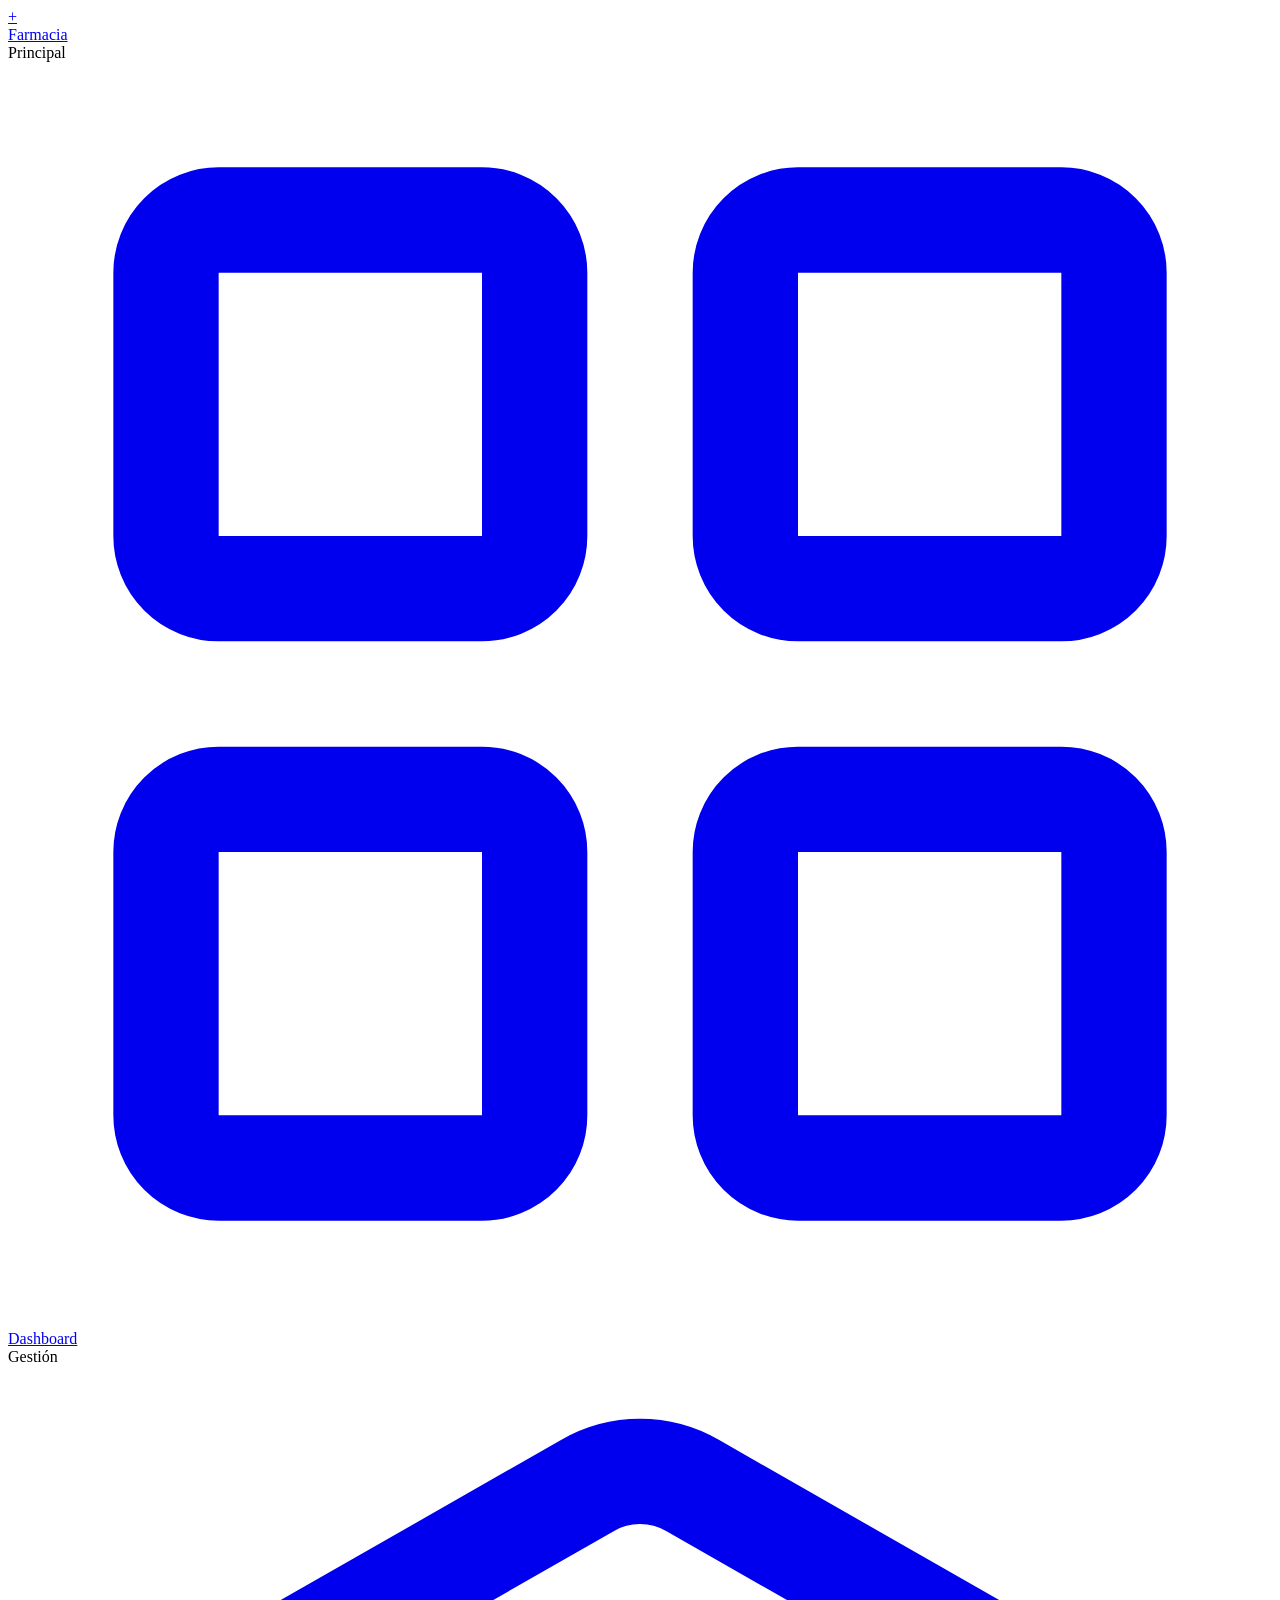
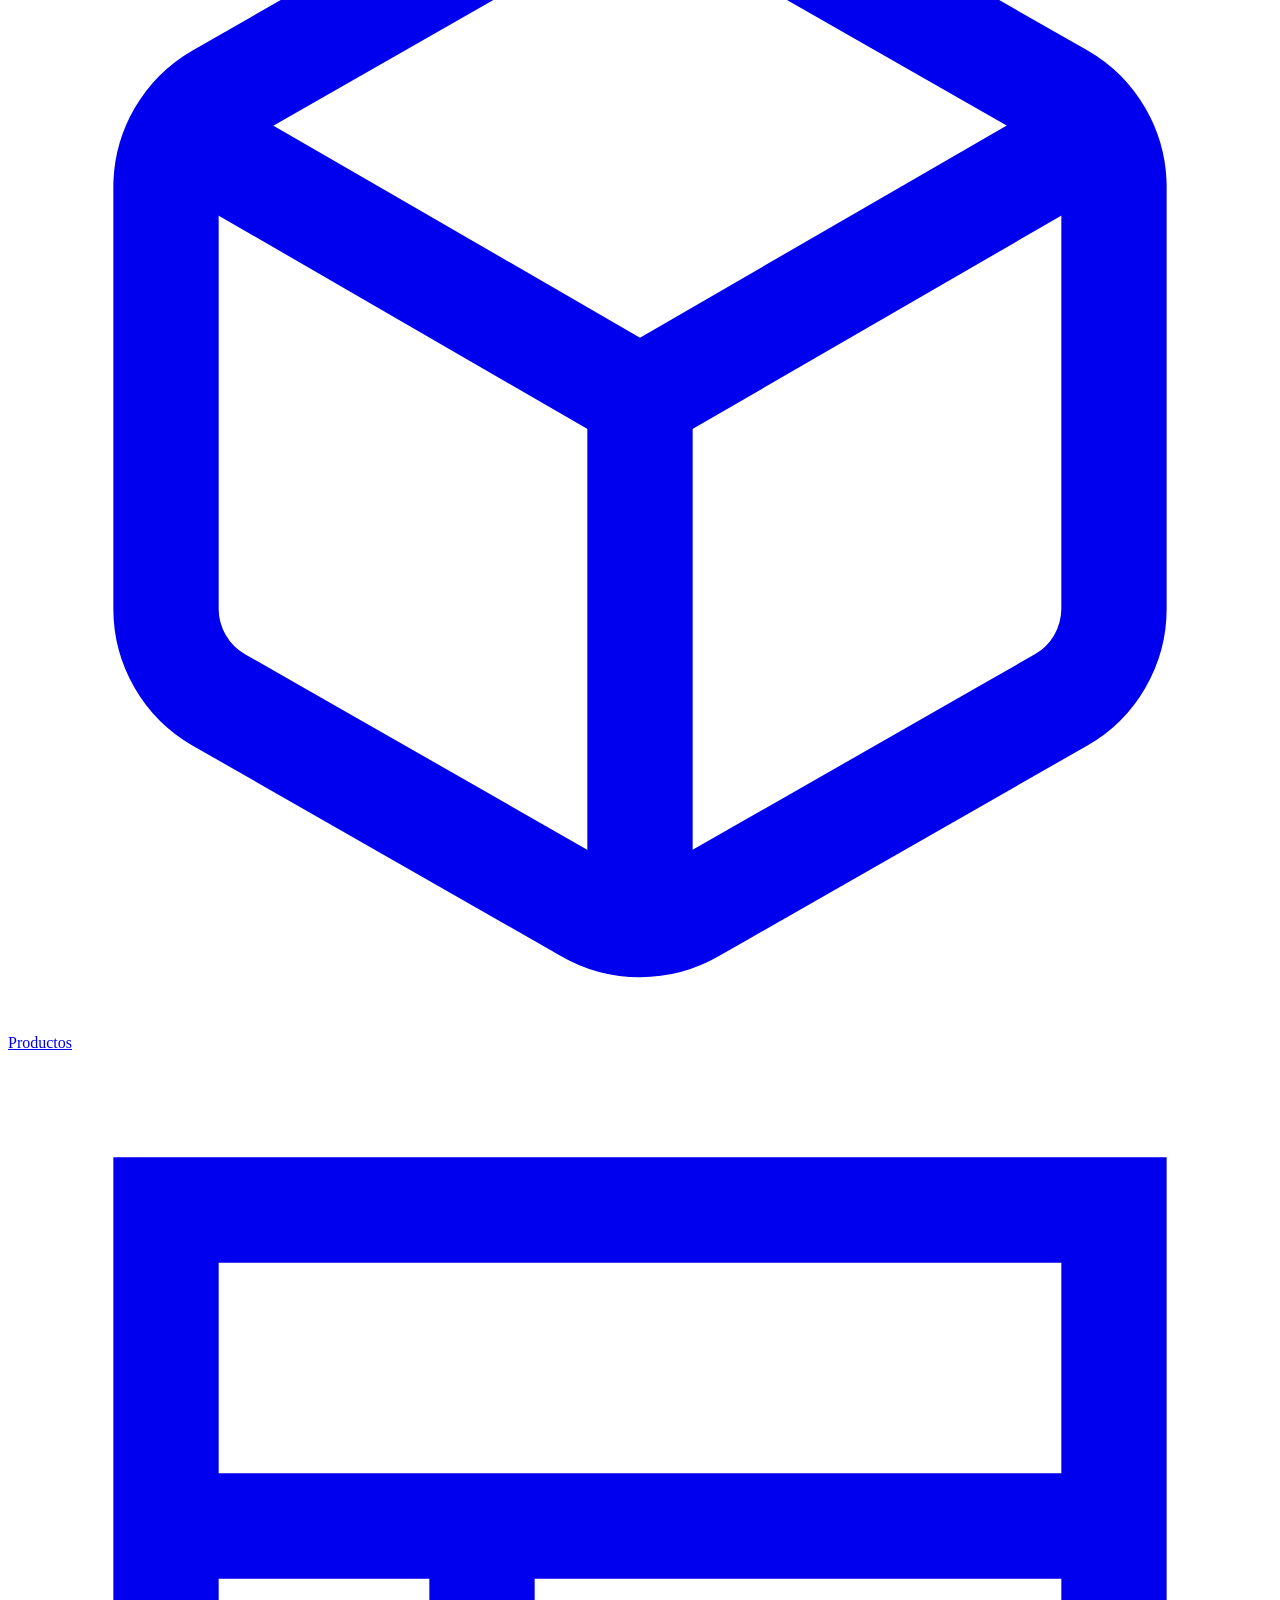
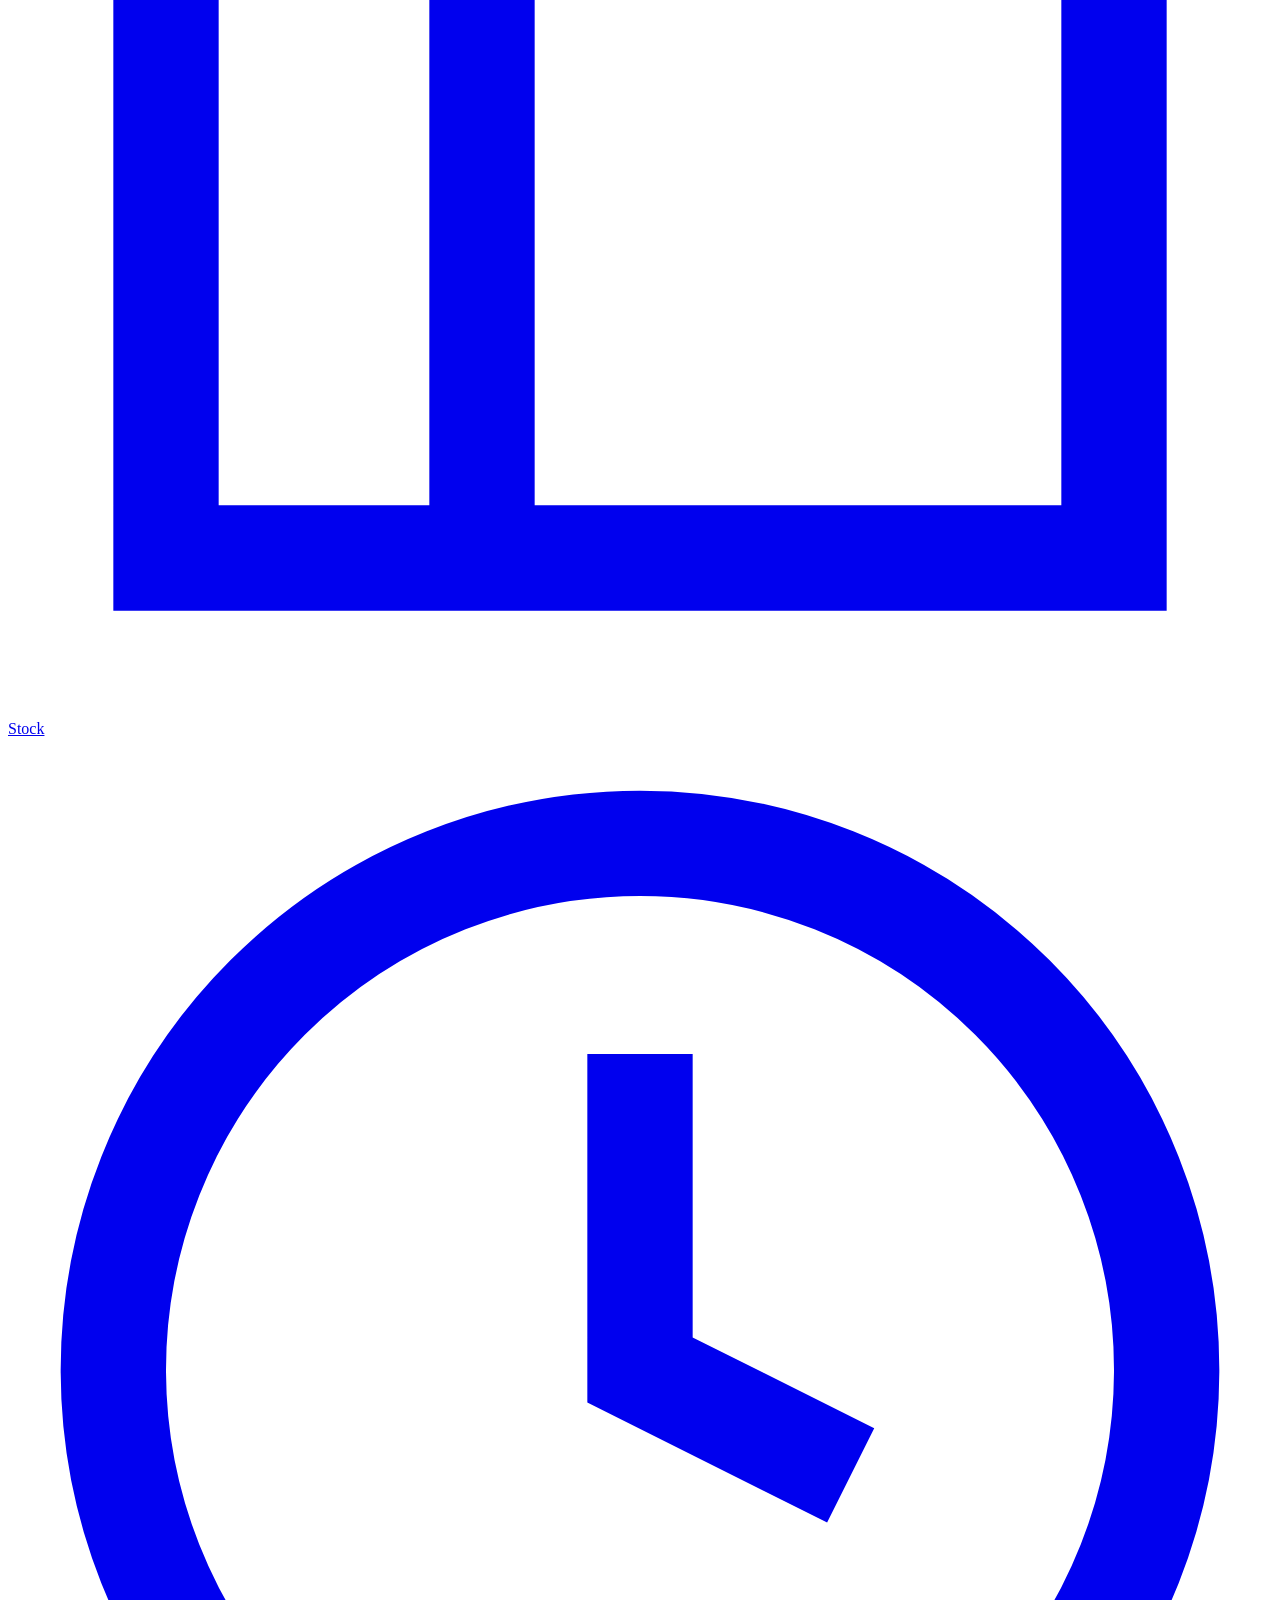
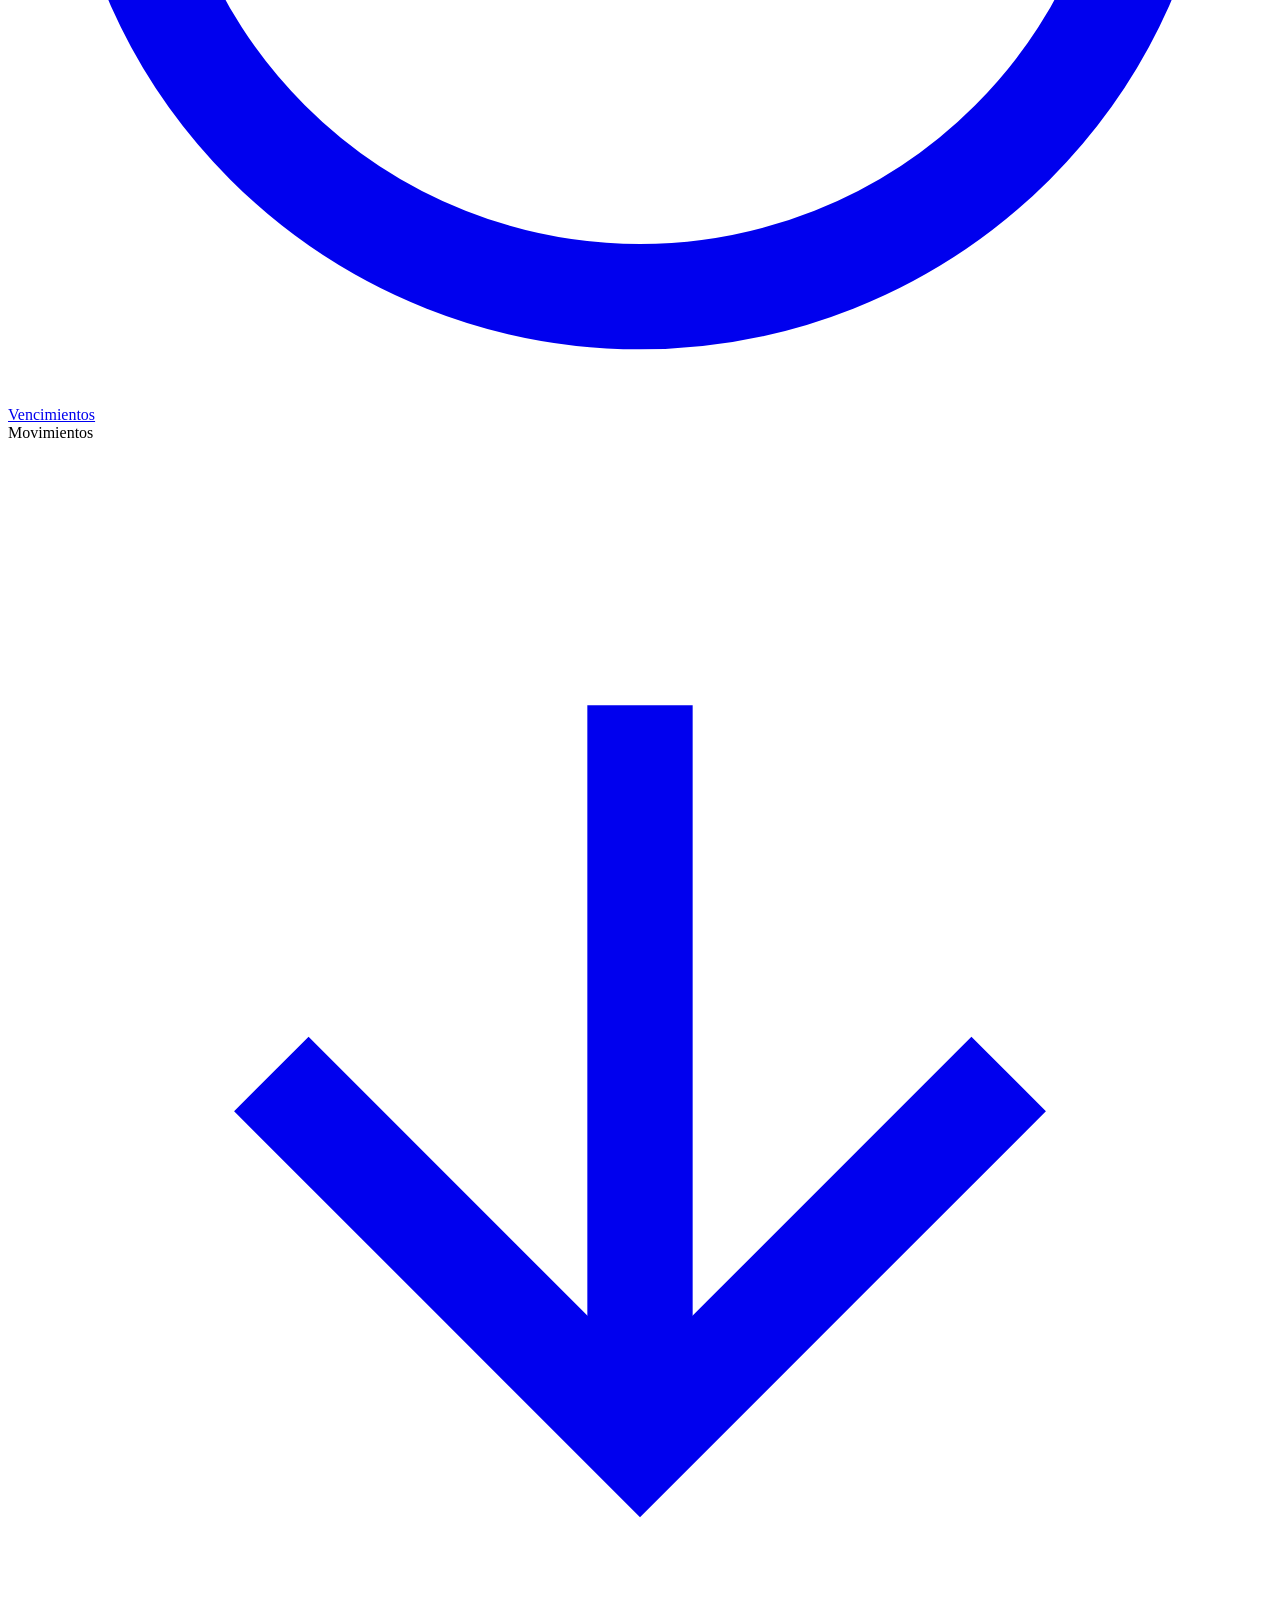
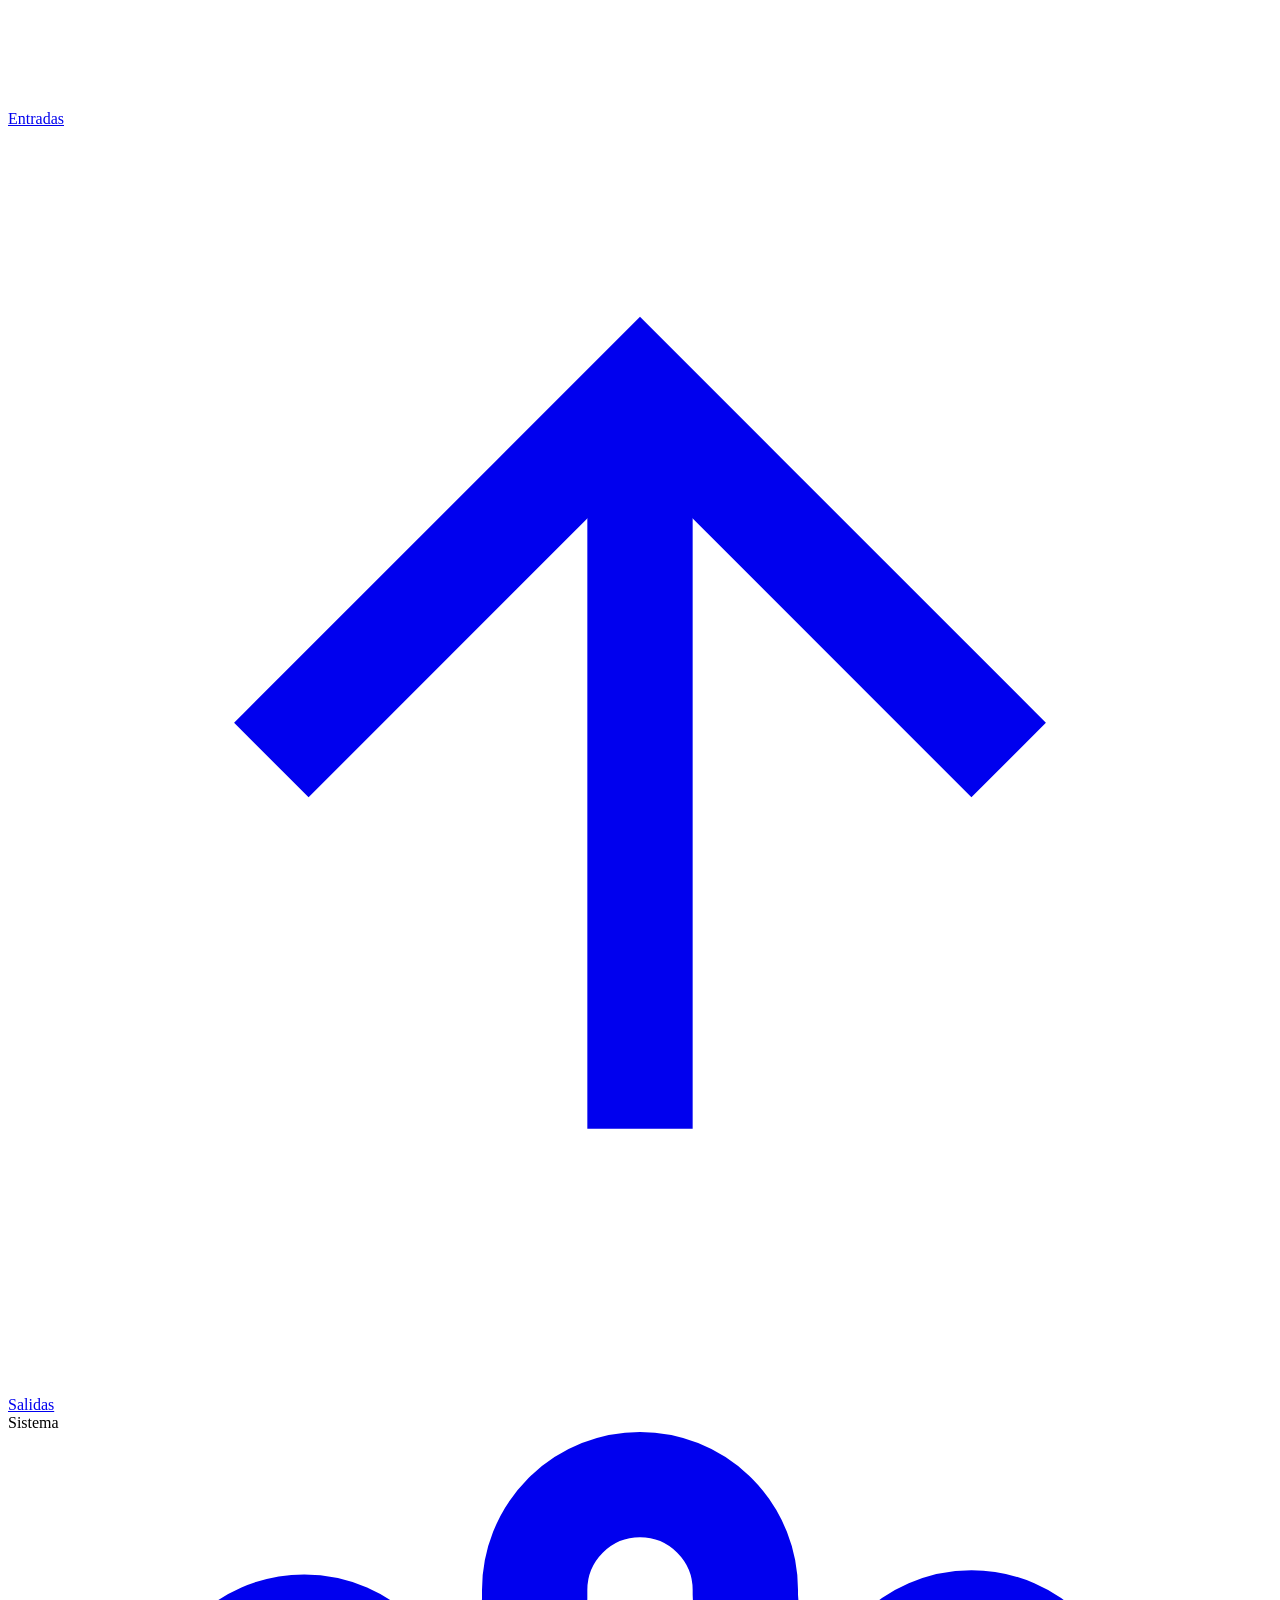
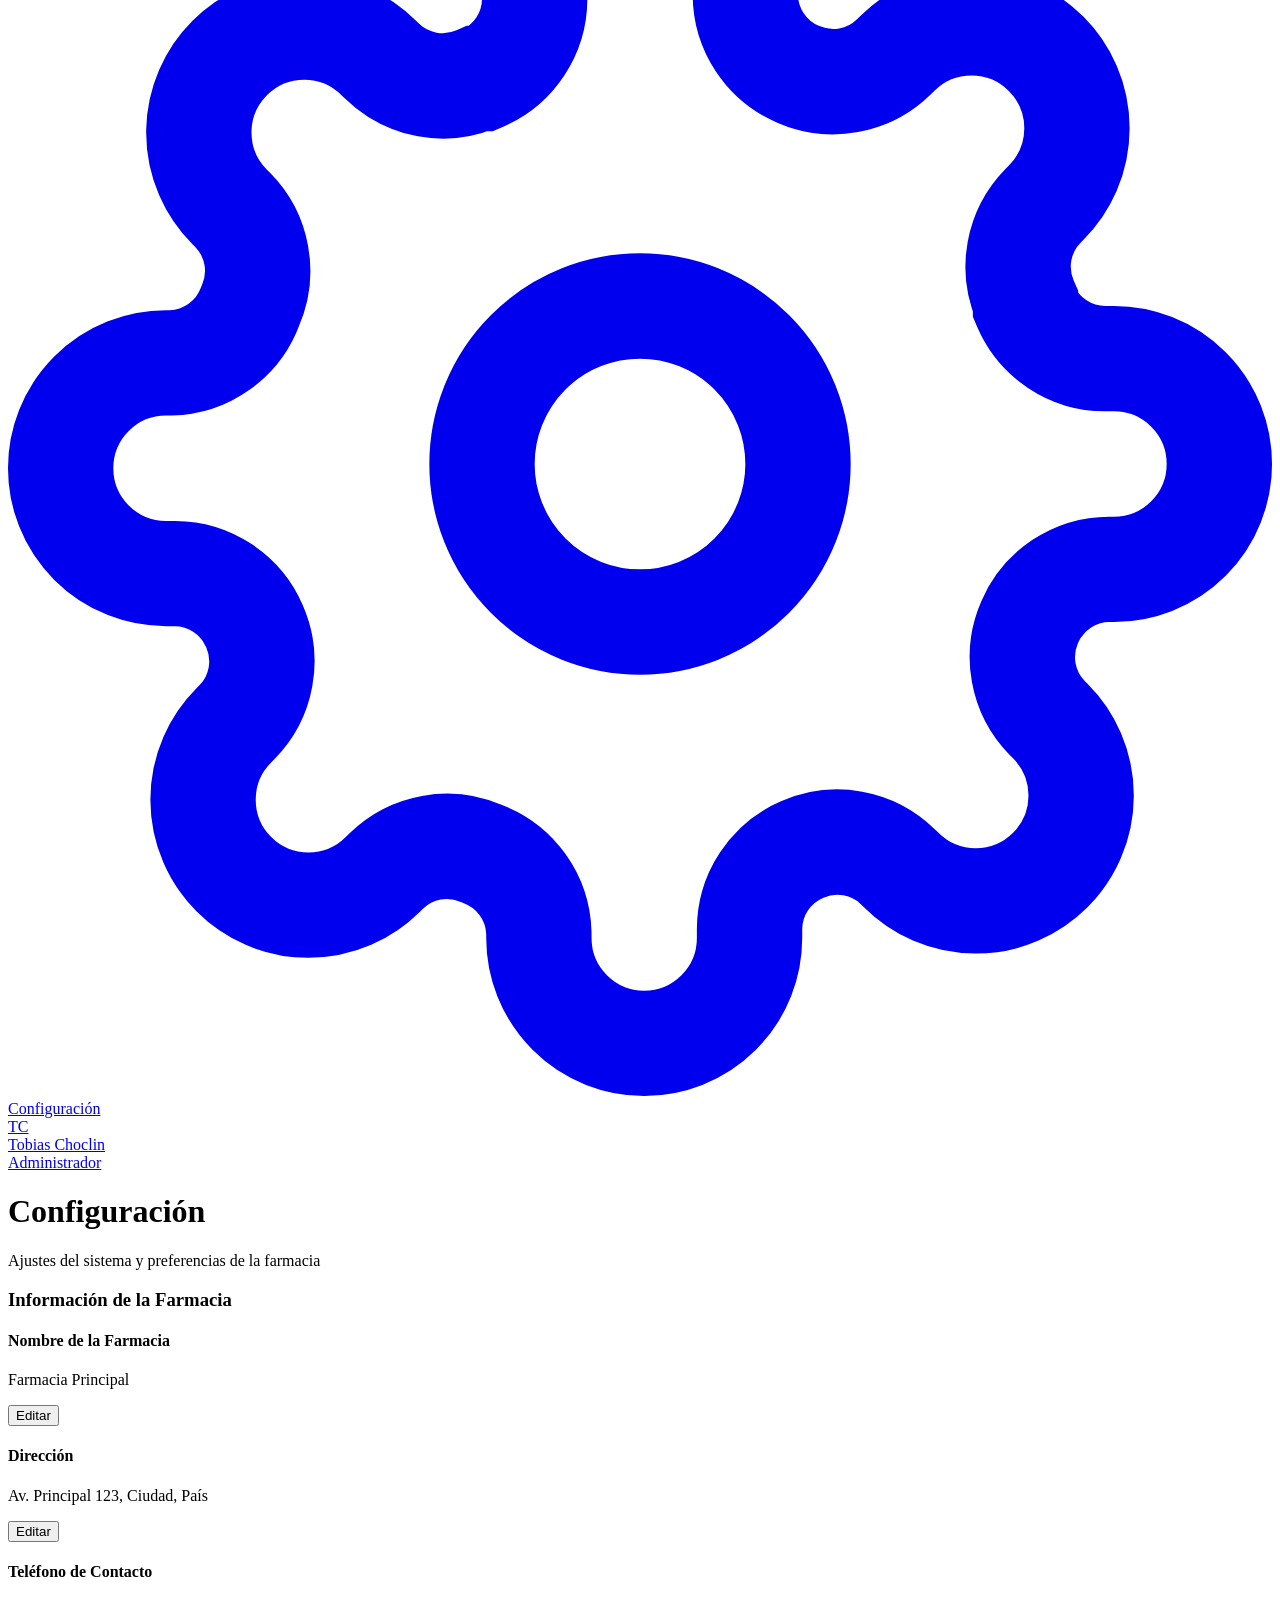
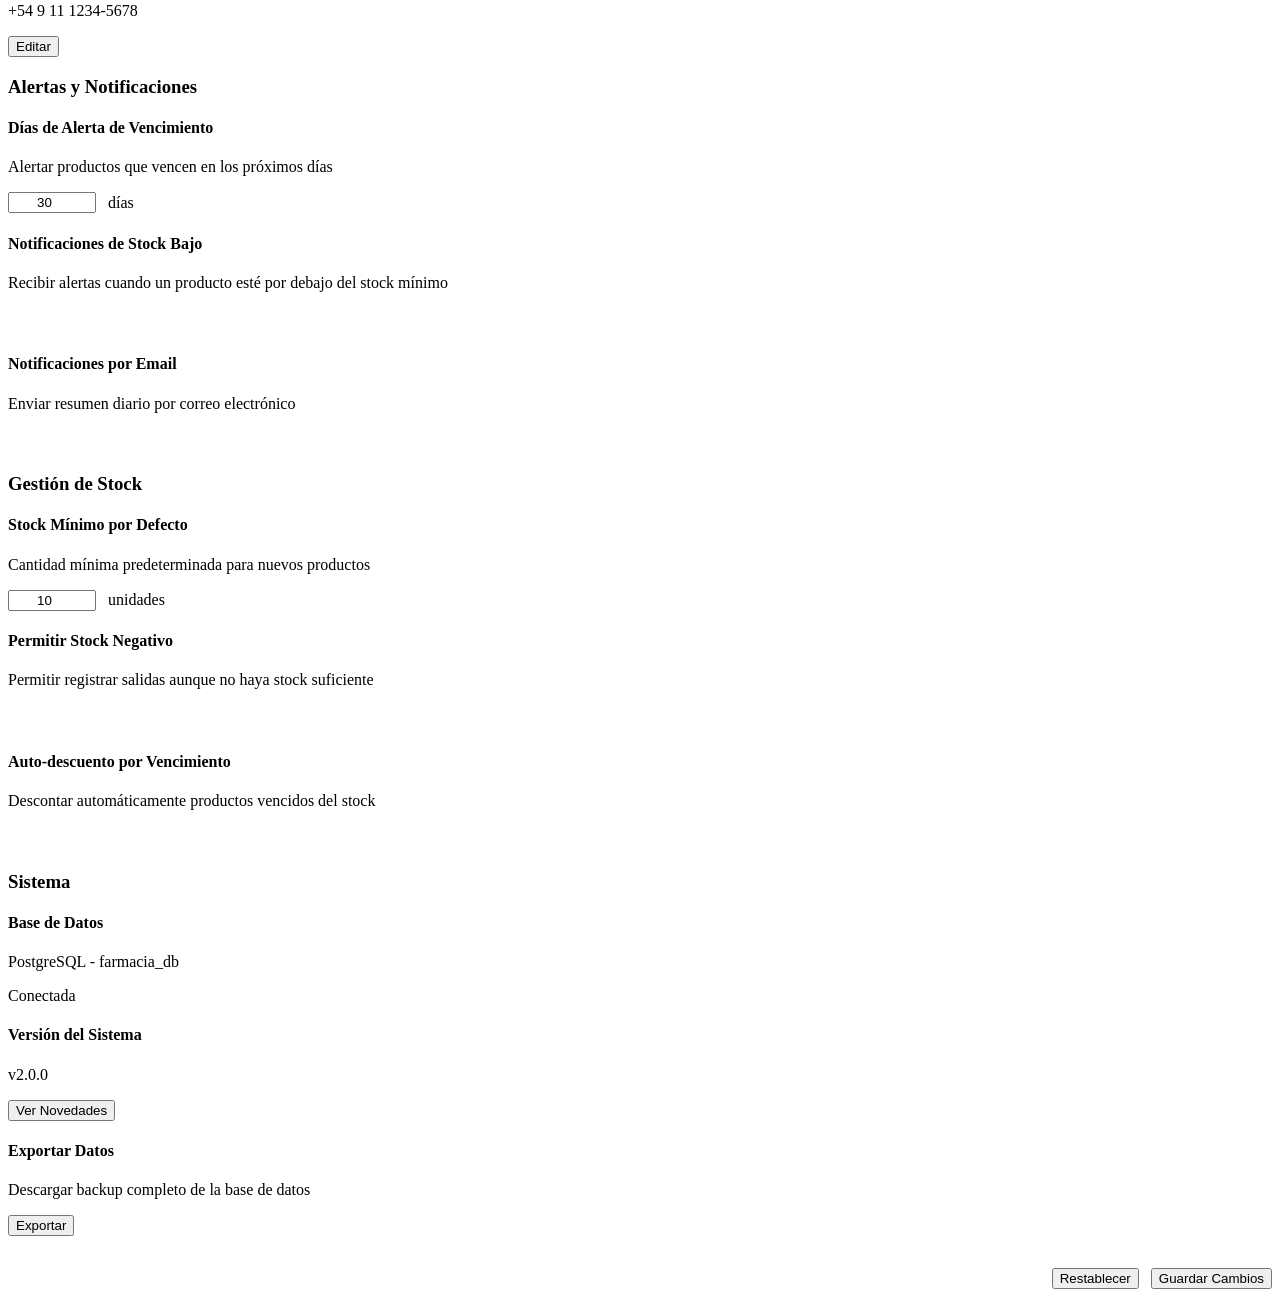
==== farmacia-web/src/main/resources/templates/configuracion.html @ dc2ed571 "Redesign web interface with sidebar and warm cream color scheme Major UI overhaul implementing a pro" ====
<!DOCTYPE html>
<html lang="es">
<head>
    <meta charset="UTF-8">
    <meta name="viewport" content="width=device-width, initial-scale=1.0">
    <title>Configuración - Farmacia</title>
    <link rel="stylesheet" href="/css/theme-sidebar.css">
</head>
<body>
    <div class="app-layout">
        <!-- Sidebar -->
        <aside class="sidebar">
            <div class="sidebar-header">
                <a href="/" class="sidebar-logo">
                    <div class="sidebar-logo-icon">+</div>
                    <span class="sidebar-logo-text">Farmacia</span>
                </a>
            </div>

            <nav class="sidebar-nav">
                <div class="nav-section">
                    <div class="nav-section-title">Principal</div>
                    <a href="/" class="nav-item">
                        <svg class="nav-item-icon" fill="none" stroke="currentColor" stroke-width="2" viewBox="0 0 24 24">
                            <rect x="3" y="3" width="7" height="7" rx="1"></rect>
                            <rect x="14" y="3" width="7" height="7" rx="1"></rect>
                            <rect x="14" y="14" width="7" height="7" rx="1"></rect>
                            <rect x="3" y="14" width="7" height="7" rx="1"></rect>
                        </svg>
                        <span>Dashboard</span>
                    </a>
                </div>

                <div class="nav-section">
                    <div class="nav-section-title">Gestión</div>
                    <a href="/productos" class="nav-item">
                        <svg class="nav-item-icon" fill="none" stroke="currentColor" stroke-width="2" viewBox="0 0 24 24">
                            <path d="M21 16V8a2 2 0 0 0-1-1.73l-7-4a2 2 0 0 0-2 0l-7 4A2 2 0 0 0 3 8v8a2 2 0 0 0 1 1.73l7 4a2 2 0 0 0 2 0l7-4A2 2 0 0 0 21 16z"></path>
                            <polyline points="3.27 6.96 12 12.01 20.73 6.96"></polyline>
                            <line x1="12" y1="22.08" x2="12" y2="12"></line>
                        </svg>
                        <span>Productos</span>
                    </a>
                    <a href="/stock" class="nav-item">
                        <svg class="nav-item-icon" fill="none" stroke="currentColor" stroke-width="2" viewBox="0 0 24 24">
                            <path d="M3 3h18v18H3z M3 9h18 M9 21V9"></path>
                        </svg>
                        <span>Stock</span>
                    </a>
                    <a href="/vencimientos" class="nav-item">
                        <svg class="nav-item-icon" fill="none" stroke="currentColor" stroke-width="2" viewBox="0 0 24 24">
                            <circle cx="12" cy="12" r="10"></circle>
                            <polyline points="12 6 12 12 16 14"></polyline>
                        </svg>
                        <span>Vencimientos</span>
                    </a>
                </div>

                <div class="nav-section">
                    <div class="nav-section-title">Movimientos</div>
                    <a href="/entradas" class="nav-item">
                        <svg class="nav-item-icon" fill="none" stroke="currentColor" stroke-width="2" viewBox="0 0 24 24">
                            <line x1="12" y1="5" x2="12" y2="19"></line>
                            <polyline points="19 12 12 19 5 12"></polyline>
                        </svg>
                        <span>Entradas</span>
                    </a>
                    <a href="/salidas" class="nav-item">
                        <svg class="nav-item-icon" fill="none" stroke="currentColor" stroke-width="2" viewBox="0 0 24 24">
                            <line x1="12" y1="19" x2="12" y2="5"></line>
                            <polyline points="5 12 12 5 19 12"></polyline>
                        </svg>
                        <span>Salidas</span>
                    </a>
                </div>

                <div class="nav-section">
                    <div class="nav-section-title">Sistema</div>
                    <a href="/configuracion" class="nav-item active">
                        <svg class="nav-item-icon" fill="none" stroke="currentColor" stroke-width="2" viewBox="0 0 24 24">
                            <circle cx="12" cy="12" r="3"></circle>
                            <path d="M19.4 15a1.65 1.65 0 0 0 .33 1.82l.06.06a2 2 0 0 1 0 2.83 2 2 0 0 1-2.83 0l-.06-.06a1.65 1.65 0 0 0-1.82-.33 1.65 1.65 0 0 0-1 1.51V21a2 2 0 0 1-2 2 2 2 0 0 1-2-2v-.09A1.65 1.65 0 0 0 9 19.4a1.65 1.65 0 0 0-1.82.33l-.06.06a2 2 0 0 1-2.83 0 2 2 0 0 1 0-2.83l.06-.06a1.65 1.65 0 0 0 .33-1.82 1.65 1.65 0 0 0-1.51-1H3a2 2 0 0 1-2-2 2 2 0 0 1 2-2h.09A1.65 1.65 0 0 0 4.6 9a1.65 1.65 0 0 0-.33-1.82l-.06-.06a2 2 0 0 1 0-2.83 2 2 0 0 1 2.83 0l.06.06a1.65 1.65 0 0 0 1.82.33H9a1.65 1.65 0 0 0 1-1.51V3a2 2 0 0 1 2-2 2 2 0 0 1 2 2v.09a1.65 1.65 0 0 0 1 1.51 1.65 1.65 0 0 0 1.82-.33l.06-.06a2 2 0 0 1 2.83 0 2 2 0 0 1 0 2.83l-.06.06a1.65 1.65 0 0 0-.33 1.82V9a1.65 1.65 0 0 0 1.51 1H21a2 2 0 0 1 2 2 2 2 0 0 1-2 2h-.09a1.65 1.65 0 0 0-1.51 1z"></path>
                        </svg>
                        <span>Configuración</span>
                    </a>
                </div>
            </nav>

            <div class="sidebar-footer">
                <a href="/usuario" class="sidebar-profile">
                    <div class="sidebar-avatar">TC</div>
                    <div class="sidebar-profile-info">
                        <div class="sidebar-profile-name">Tobias Choclin</div>
                        <div class="sidebar-profile-role">Administrador</div>
                    </div>
                </a>
            </div>
        </aside>

        <!-- Contenido Principal -->
        <main class="main-wrapper">
            <div class="main-content">
                <div class="page-header">
                    <h1 class="page-title">Configuración</h1>
                    <p class="page-subtitle">Ajustes del sistema y preferencias de la farmacia</p>
                </div>

                <div class="settings-grid">
                    <!-- Información General -->
                    <div class="settings-section">
                        <h3 class="settings-section-title">Información de la Farmacia</h3>

                        <div class="settings-item">
                            <div class="settings-item-info">
                                <h4>Nombre de la Farmacia</h4>
                                <p>Farmacia Principal</p>
                            </div>
                            <button class="button secondary small" onclick="editarNombre()">Editar</button>
                        </div>

                        <div class="settings-item">
                            <div class="settings-item-info">
                                <h4>Dirección</h4>
                                <p>Av. Principal 123, Ciudad, País</p>
                            </div>
                            <button class="button secondary small" onclick="editarDireccion()">Editar</button>
                        </div>

                        <div class="settings-item">
                            <div class="settings-item-info">
                                <h4>Teléfono de Contacto</h4>
                                <p>+54 9 11 1234-5678</p>
                            </div>
                            <button class="button secondary small" onclick="editarTelefono()">Editar</button>
                        </div>
                    </div>

                    <!-- Alertas y Notificaciones -->
                    <div class="settings-section">
                        <h3 class="settings-section-title">Alertas y Notificaciones</h3>

                        <div class="settings-item">
                            <div class="settings-item-info">
                                <h4>Días de Alerta de Vencimiento</h4>
                                <p>Alertar productos que vencen en los próximos días</p>
                            </div>
                            <div style="display: flex; align-items: center; gap: 12px;">
                                <input type="number" id="diasVencimiento" value="30" min="1" max="365"
                                       style="width: 80px; text-align: center;">
                                <span style="color: var(--text-secondary);">días</span>
                            </div>
                        </div>

                        <div class="settings-item">
                            <div class="settings-item-info">
                                <h4>Notificaciones de Stock Bajo</h4>
                                <p>Recibir alertas cuando un producto esté por debajo del stock mínimo</p>
                            </div>
                            <label class="toggle-switch">
                                <input type="checkbox" id="notifStockBajo" checked>
                                <span class="toggle-slider"></span>
                            </label>
                        </div>

                        <div class="settings-item">
                            <div class="settings-item-info">
                                <h4>Notificaciones por Email</h4>
                                <p>Enviar resumen diario por correo electrónico</p>
                            </div>
                            <label class="toggle-switch">
                                <input type="checkbox" id="notifEmail">
                                <span class="toggle-slider"></span>
                            </label>
                        </div>
                    </div>

                    <!-- Stock y Productos -->
                    <div class="settings-section">
                        <h3 class="settings-section-title">Gestión de Stock</h3>

                        <div class="settings-item">
                            <div class="settings-item-info">
                                <h4>Stock Mínimo por Defecto</h4>
                                <p>Cantidad mínima predeterminada para nuevos productos</p>
                            </div>
                            <div style="display: flex; align-items: center; gap: 12px;">
                                <input type="number" id="stockMinimo" value="10" min="0"
                                       style="width: 80px; text-align: center;">
                                <span style="color: var(--text-secondary);">unidades</span>
                            </div>
                        </div>

                        <div class="settings-item">
                            <div class="settings-item-info">
                                <h4>Permitir Stock Negativo</h4>
                                <p>Permitir registrar salidas aunque no haya stock suficiente</p>
                            </div>
                            <label class="toggle-switch">
                                <input type="checkbox" id="stockNegativo">
                                <span class="toggle-slider"></span>
                            </label>
                        </div>

                        <div class="settings-item">
                            <div class="settings-item-info">
                                <h4>Auto-descuento por Vencimiento</h4>
                                <p>Descontar automáticamente productos vencidos del stock</p>
                            </div>
                            <label class="toggle-switch">
                                <input type="checkbox" id="autoDescuento" checked>
                                <span class="toggle-slider"></span>
                            </label>
                        </div>
                    </div>

                    <!-- Sistema -->
                    <div class="settings-section">
                        <h3 class="settings-section-title">Sistema</h3>

                        <div class="settings-item">
                            <div class="settings-item-info">
                                <h4>Base de Datos</h4>
                                <p>PostgreSQL - farmacia_db</p>
                            </div>
                            <span class="badge success">Conectada</span>
                        </div>

                        <div class="settings-item">
                            <div class="settings-item-info">
                                <h4>Versión del Sistema</h4>
                                <p>v2.0.0</p>
                            </div>
                            <button class="button secondary small">Ver Novedades</button>
                        </div>

                        <div class="settings-item">
                            <div class="settings-item-info">
                                <h4>Exportar Datos</h4>
                                <p>Descargar backup completo de la base de datos</p>
                            </div>
                            <button class="button secondary small" onclick="exportarDatos()">Exportar</button>
                        </div>
                    </div>
                </div>

                <!-- Botones de acción -->
                <div style="margin-top: 32px; display: flex; gap: 12px; justify-content: flex-end;">
                    <button class="button ghost" onclick="resetConfig()">Restablecer</button>
                    <button class="button" onclick="guardarConfiguracion()">Guardar Cambios</button>
                </div>
            </div>
        </main>
    </div>

    <style>
        /* Toggle Switch */
        .toggle-switch {
            position: relative;
            display: inline-block;
            width: 48px;
            height: 26px;
        }

        .toggle-switch input {
            opacity: 0;
            width: 0;
            height: 0;
        }

        .toggle-slider {
            position: absolute;
            cursor: pointer;
            top: 0;
            left: 0;
            right: 0;
            bottom: 0;
            background-color: var(--border);
            transition: 0.3s;
            border-radius: 34px;
        }

        .toggle-slider:before {
            position: absolute;
            content: "";
            height: 20px;
            width: 20px;
            left: 3px;
            bottom: 3px;
            background-color: white;
            transition: 0.3s;
            border-radius: 50%;
        }

        input:checked + .toggle-slider {
            background-color: var(--primary);
        }

        input:checked + .toggle-slider:before {
            transform: translateX(22px);
        }
    </style>

    <script>
        function editarNombre() {
            const nombre = prompt('Ingrese el nombre de la farmacia:', 'Farmacia Principal');
            if (nombre) {
                console.log('Nuevo nombre:', nombre);
                alert('Nombre actualizado');
            }
        }

        function editarDireccion() {
            const direccion = prompt('Ingrese la dirección:', 'Av. Principal 123, Ciudad, País');
            if (direccion) {
                console.log('Nueva dirección:', direccion);
                alert('Dirección actualizada');
            }
        }

        function editarTelefono() {
            const telefono = prompt('Ingrese el teléfono:', '+54 9 11 1234-5678');
            if (telefono) {
                console.log('Nuevo teléfono:', telefono);
                alert('Teléfono actualizado');
            }
        }

        function exportarDatos() {
            alert('Iniciando exportación de datos...');
            console.log('Exportando datos');
        }

        function guardarConfiguracion() {
            const config = {
                diasVencimiento: document.getElementById('diasVencimiento').value,
                notifStockBajo: document.getElementById('notifStockBajo').checked,
                notifEmail: document.getElementById('notifEmail').checked,
                stockMinimo: document.getElementById('stockMinimo').value,
                stockNegativo: document.getElementById('stockNegativo').checked,
                autoDescuento: document.getElementById('autoDescuento').checked
            };

            console.log('Guardando configuración:', config);
            alert('Configuración guardada correctamente');
        }

        function resetConfig() {
            if (confirm('¿Está seguro de restablecer la configuración a valores predeterminados?')) {
                document.getElementById('diasVencimiento').value = 30;
                document.getElementById('notifStockBajo').checked = true;
                document.getElementById('notifEmail').checked = false;
                document.getElementById('stockMinimo').value = 10;
                document.getElementById('stockNegativo').checked = false;
                document.getElementById('autoDescuento').checked = true;
                alert('Configuración restablecida');
            }
        }
    </script>
</body>
</html>
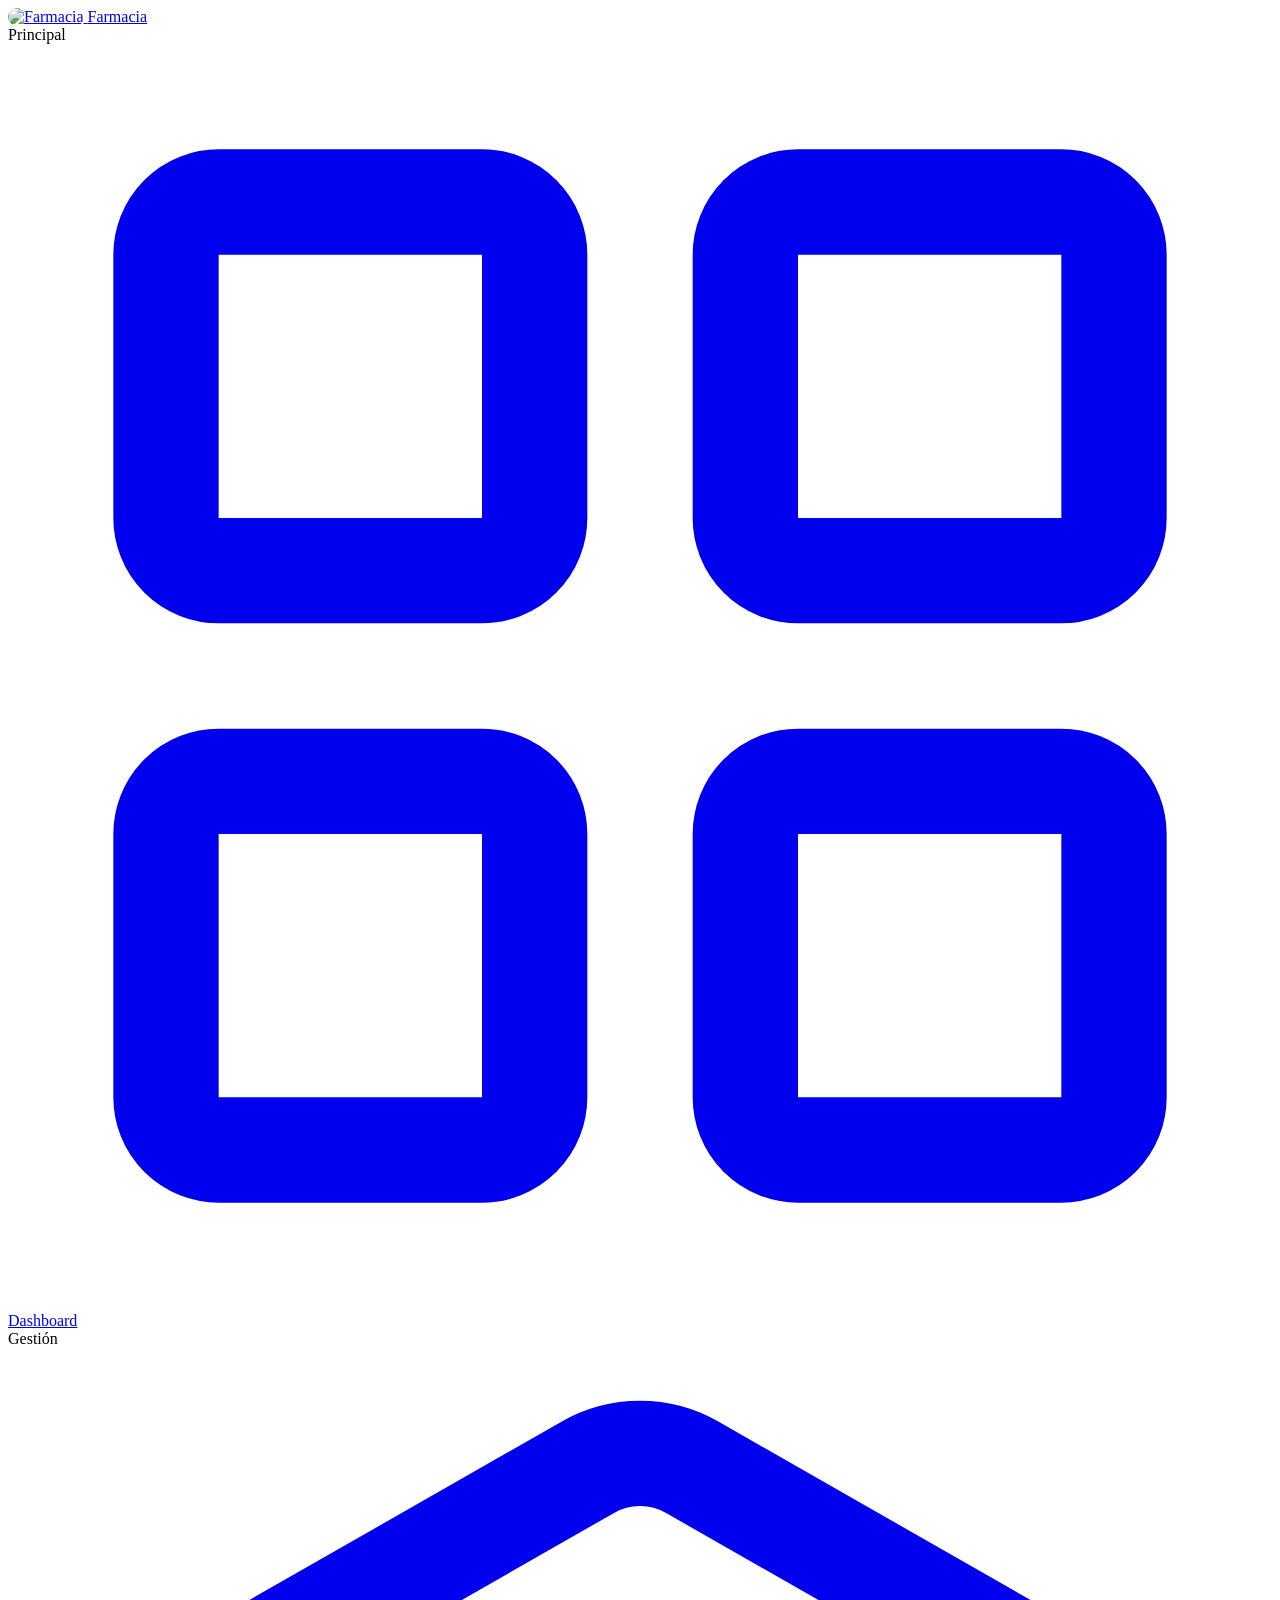
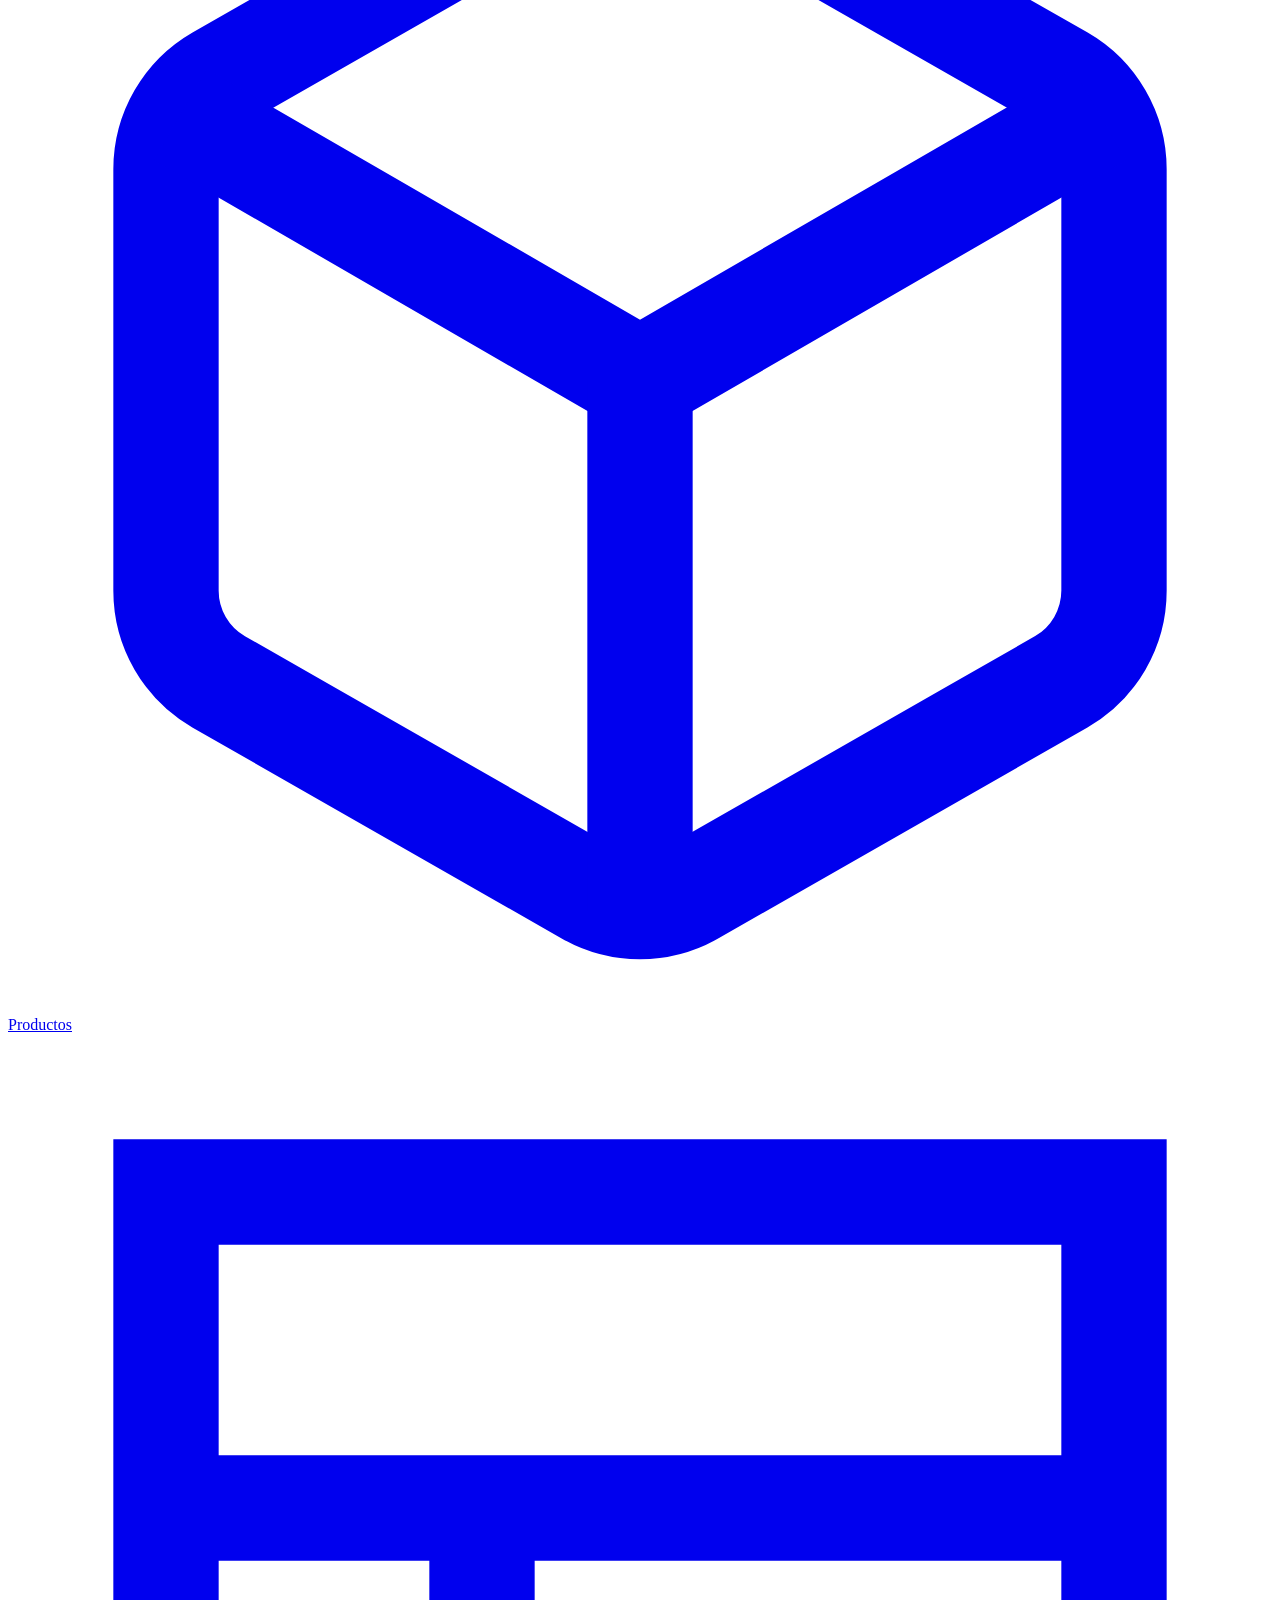
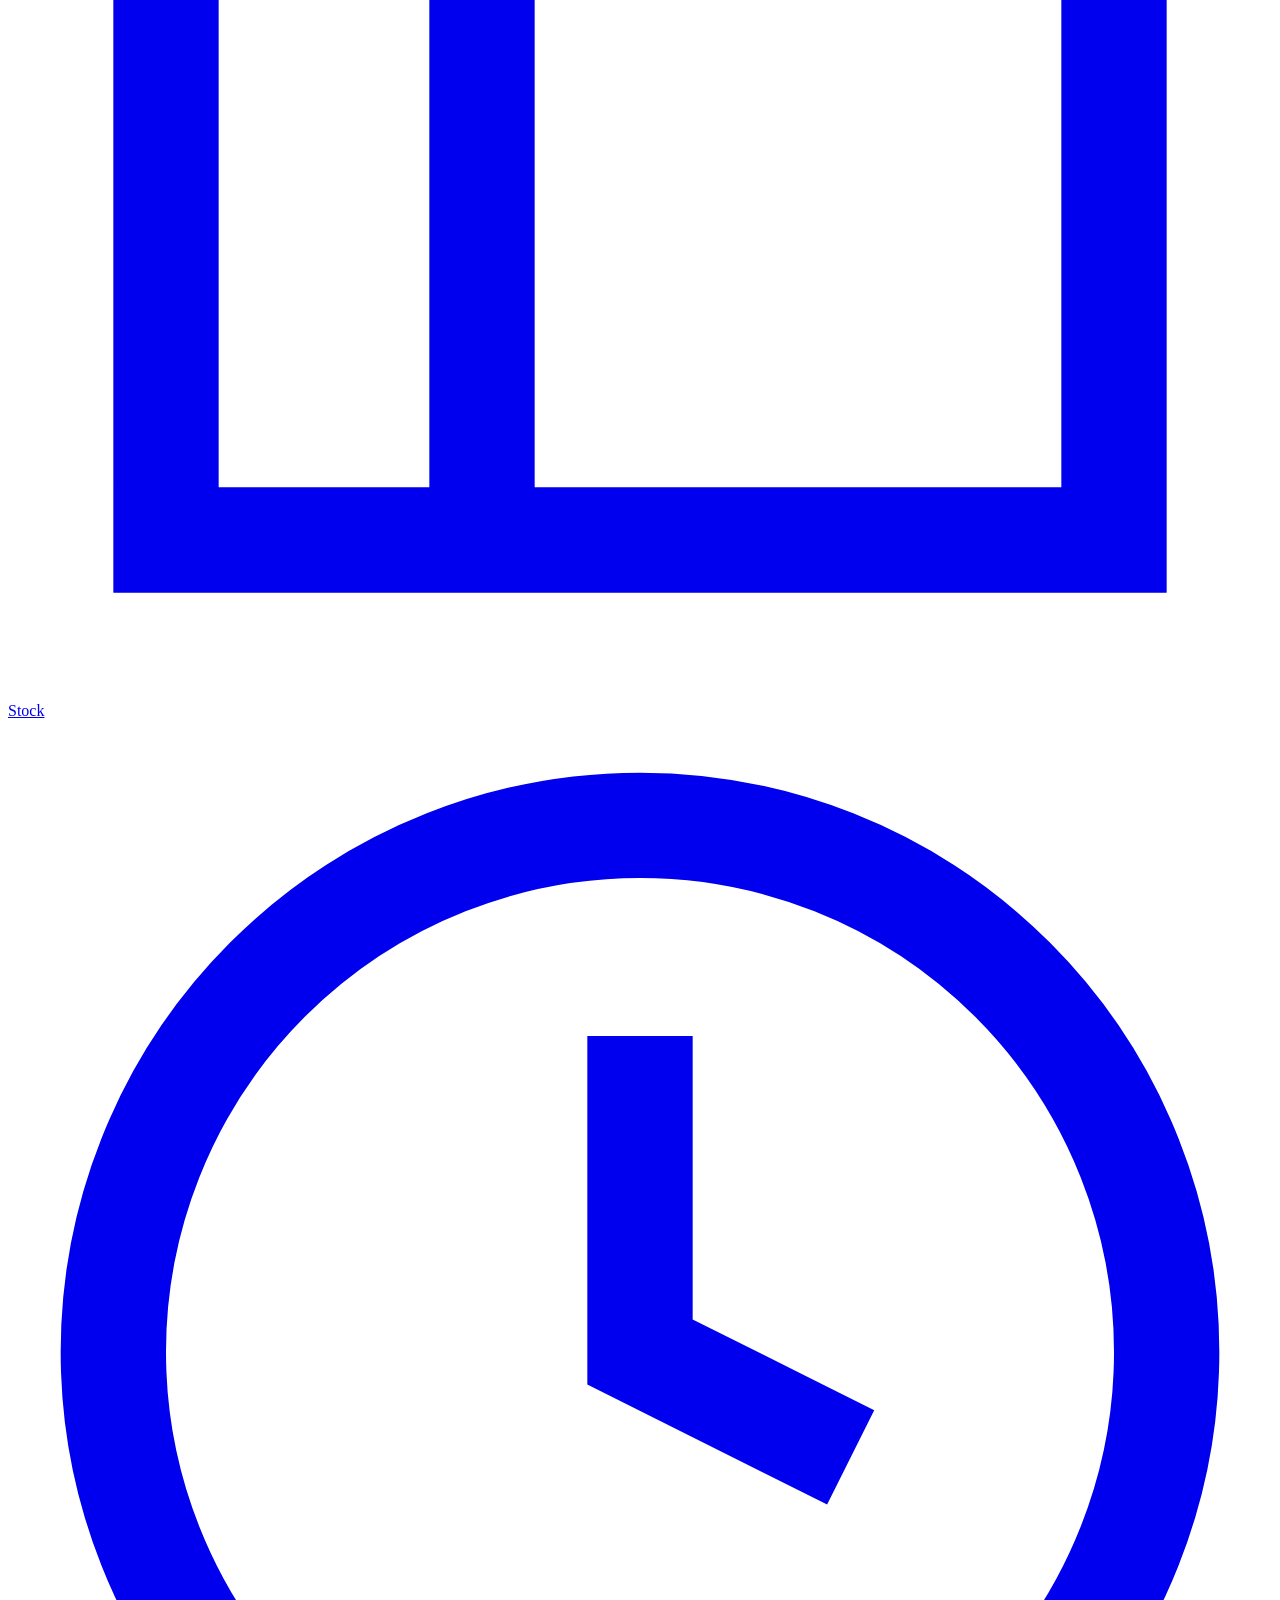
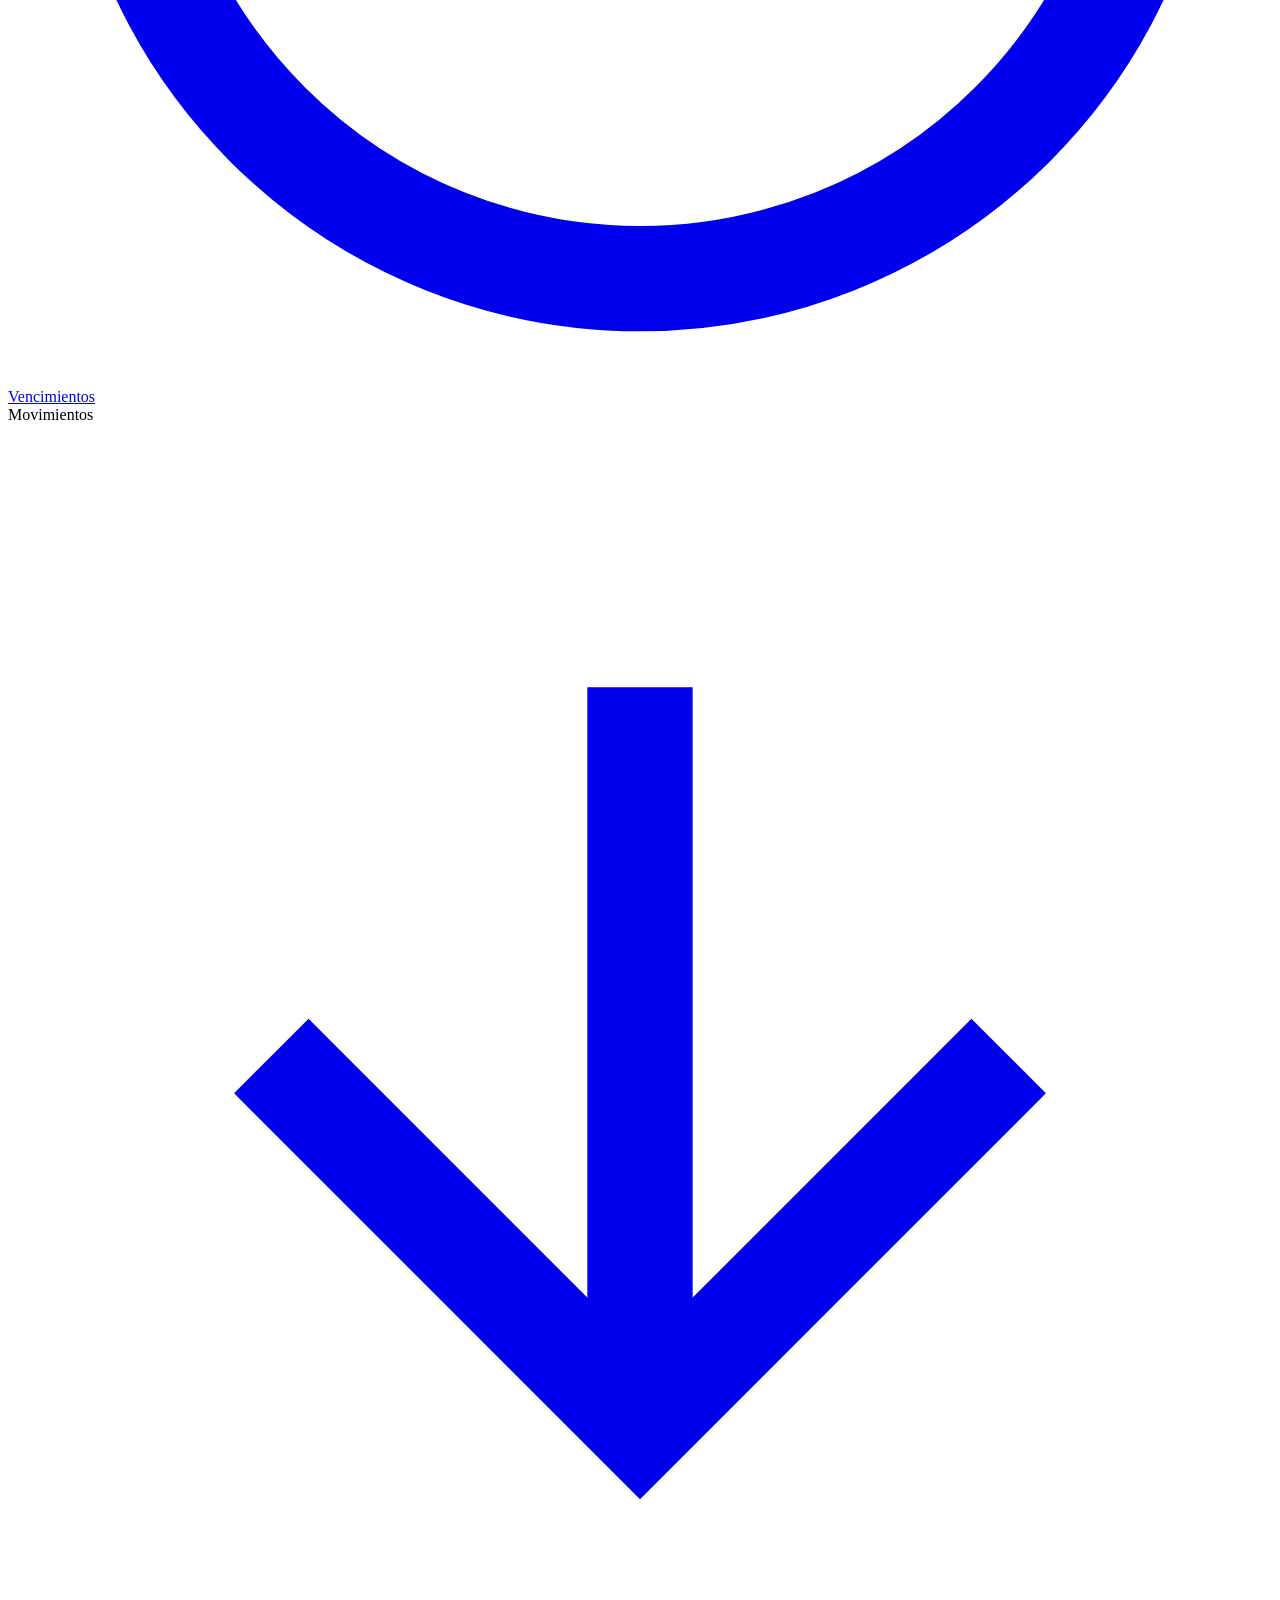
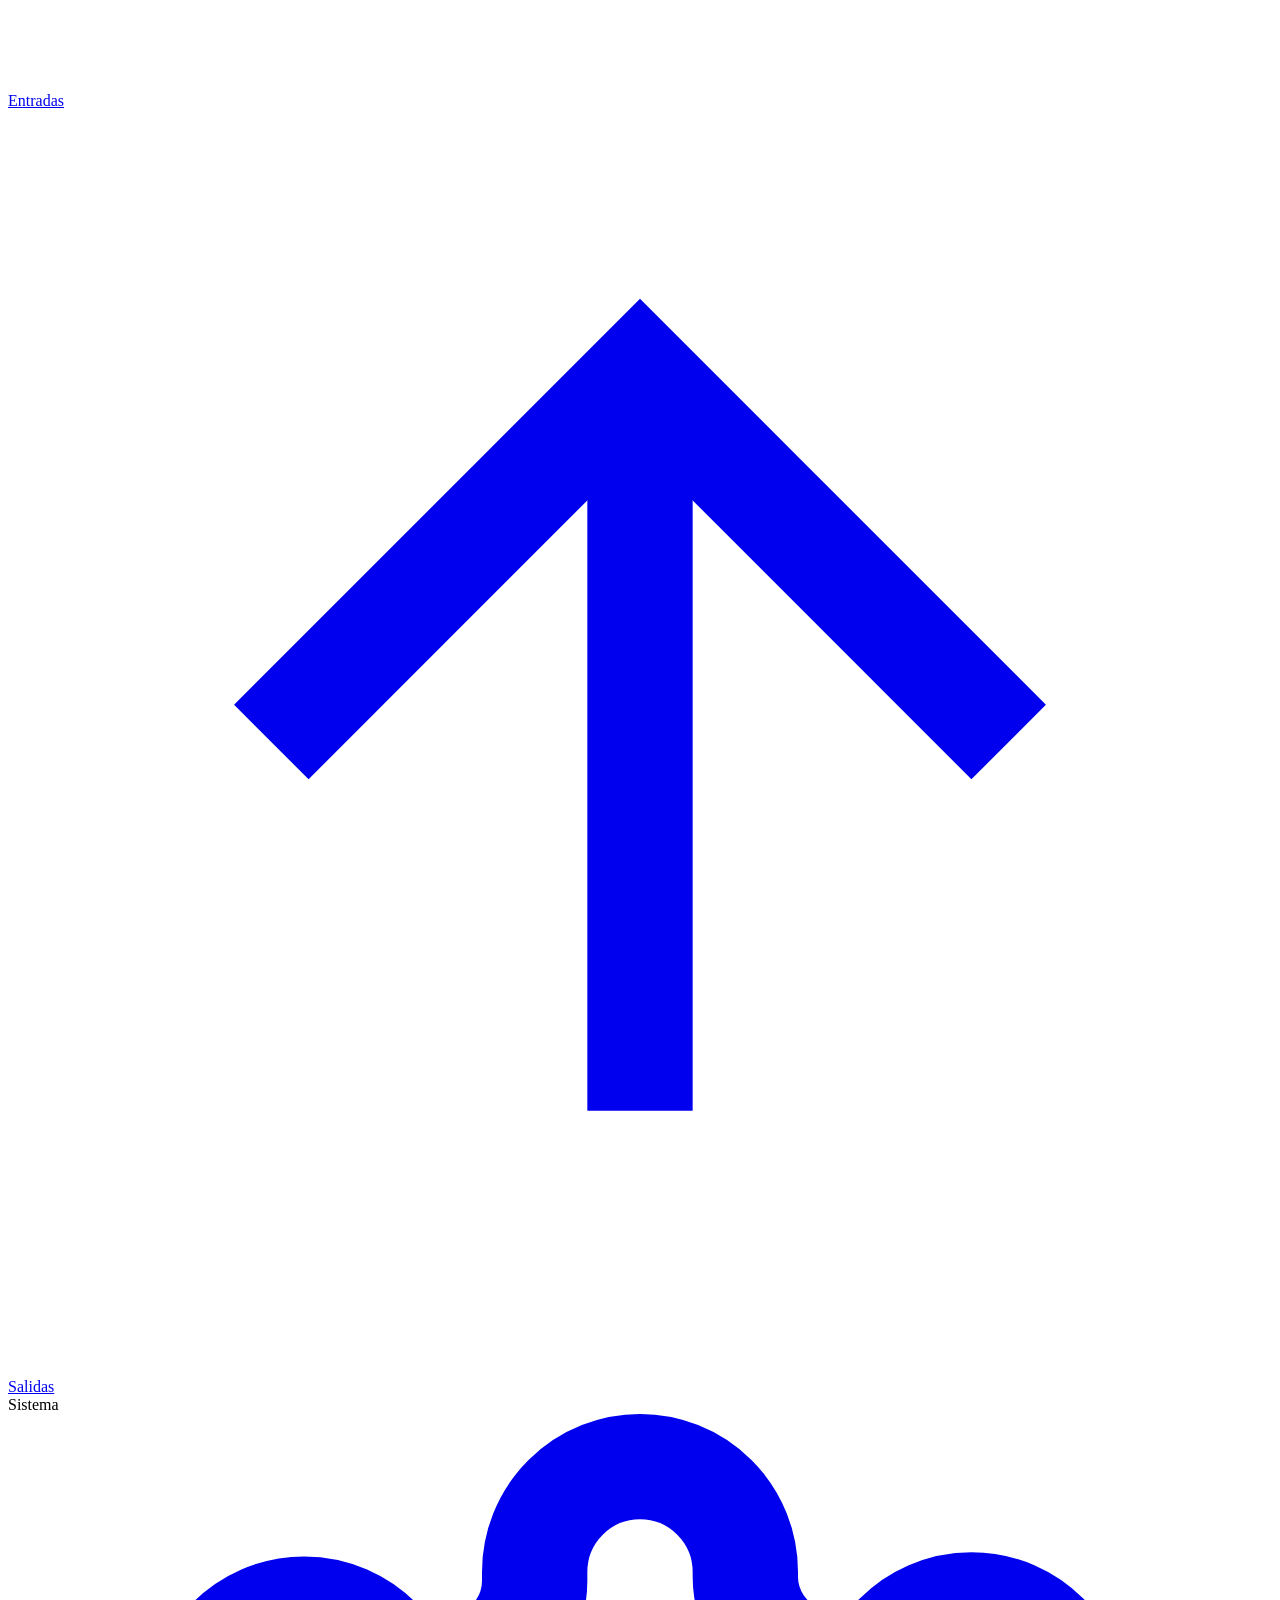
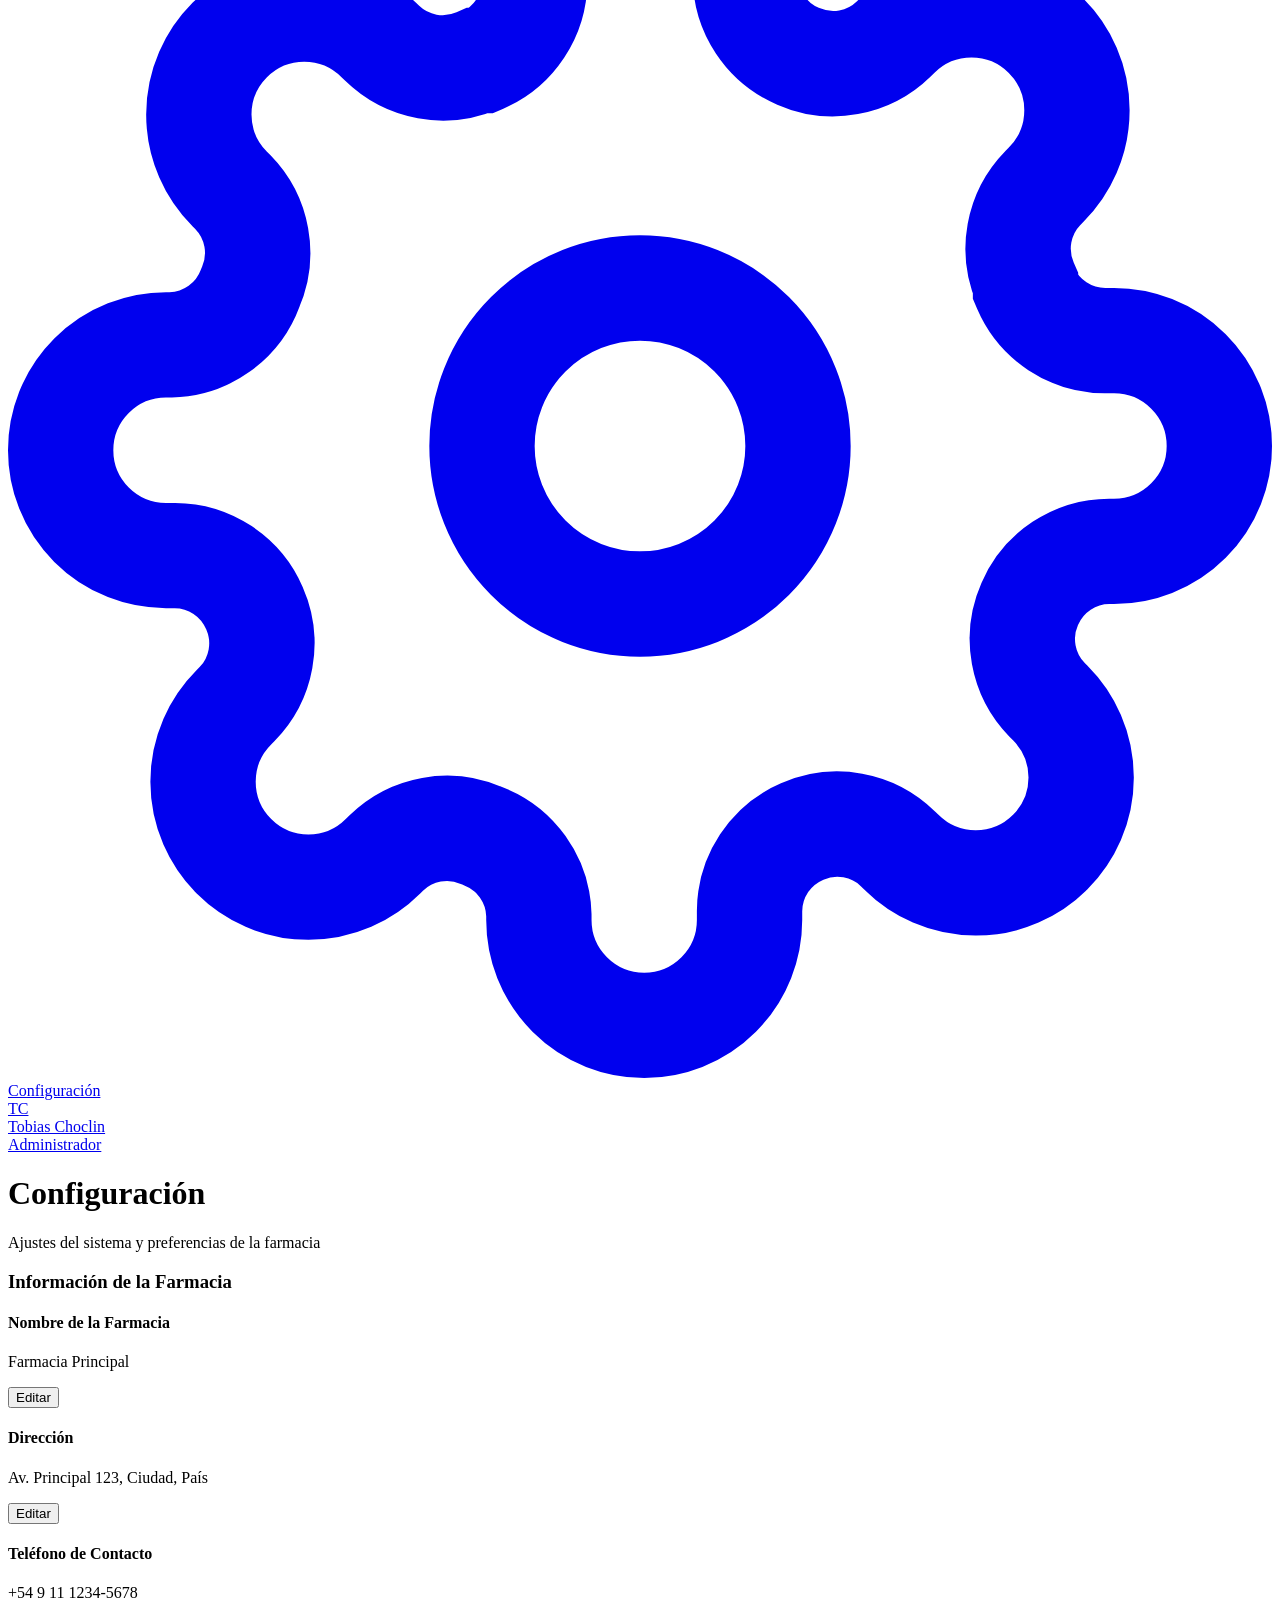
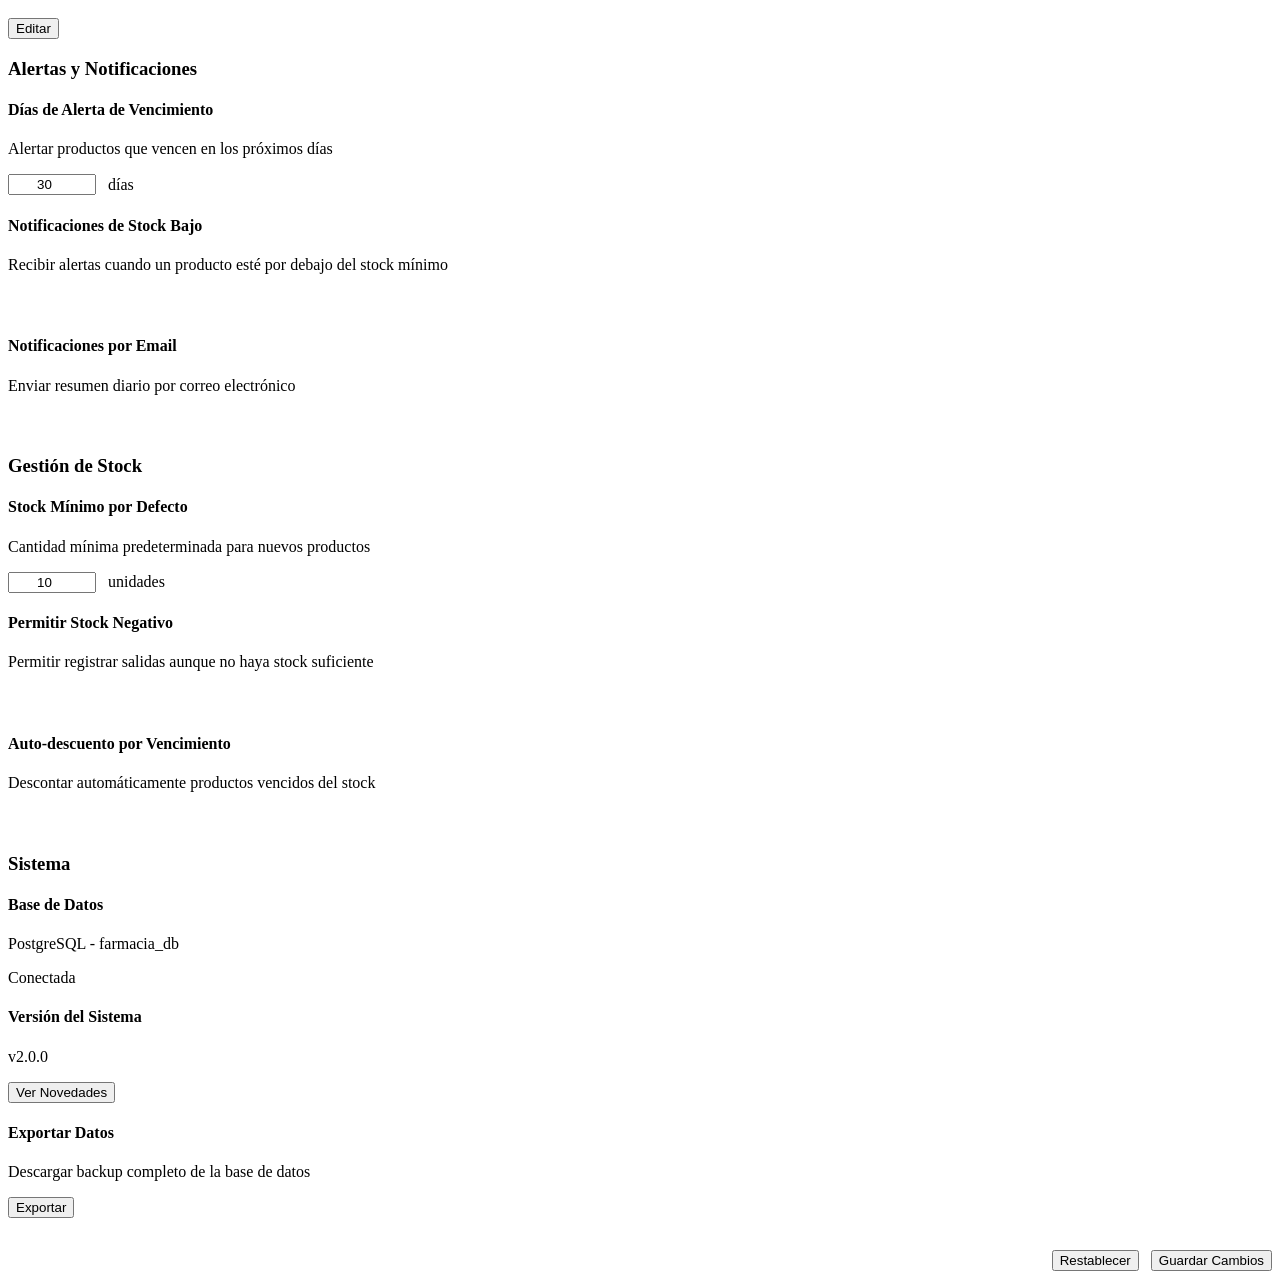
==== commit 362f7481: "Agregar formulario de crear producto y personalizar con icono Funcionalidades implementadas: 1. Moda" ====
--- a/farmacia-web/src/main/resources/templates/configuracion.html
+++ b/farmacia-web/src/main/resources/templates/configuracion.html
@@ -3,6 +3,7 @@
 <head>
     <meta charset="UTF-8">
     <meta name="viewport" content="width=device-width, initial-scale=1.0">
+    <link rel="icon" type="image/x-icon" href="/favicon.ico">
     <title>Configuración - Farmacia</title>
     <link rel="stylesheet" href="/css/theme-sidebar.css">
 </head>
@@ -12,7 +13,7 @@
         <aside class="sidebar">
             <div class="sidebar-header">
                 <a href="/" class="sidebar-logo">
-                    <div class="sidebar-logo-icon">+</div>
+                    <img src="/img/logo.jpg" alt="Farmacia" style="width: 40px; height: 40px; border-radius: 10px; object-fit: cover;">
                     <span class="sidebar-logo-text">Farmacia</span>
                 </a>
             </div>
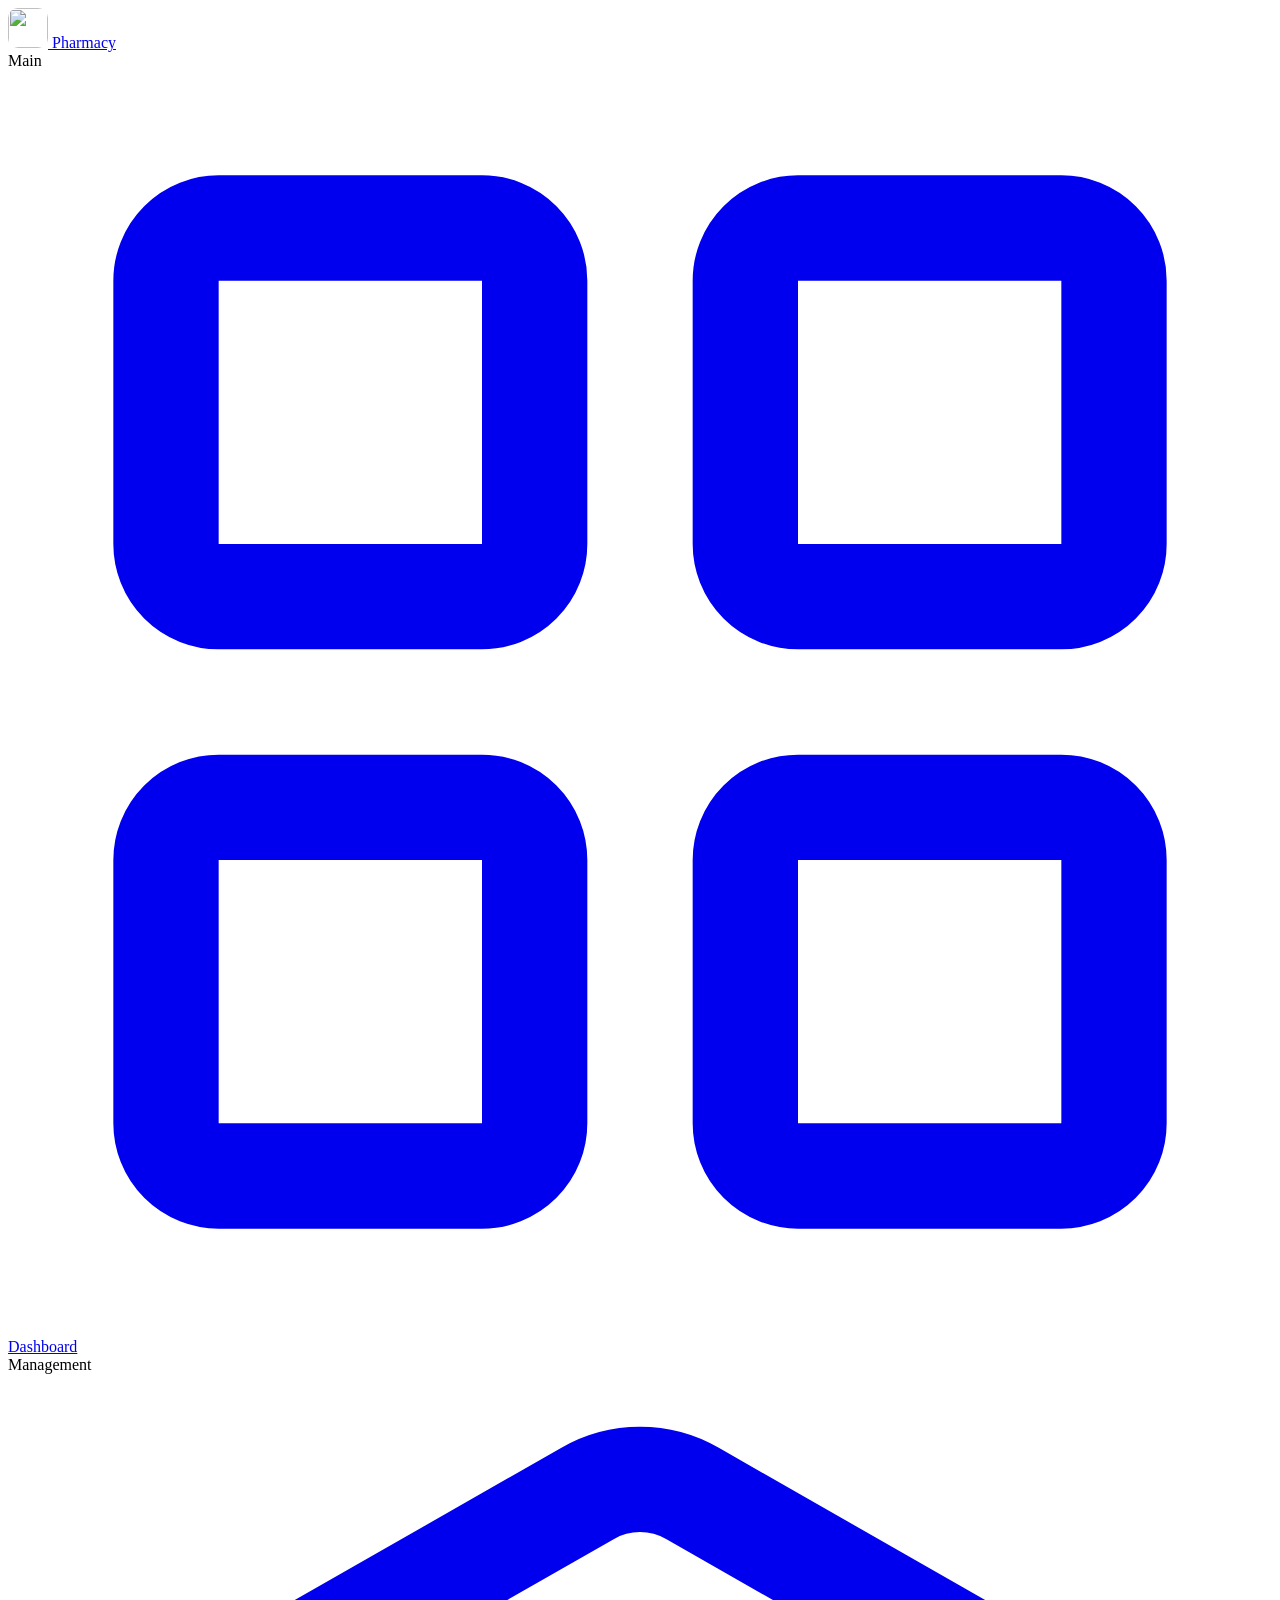
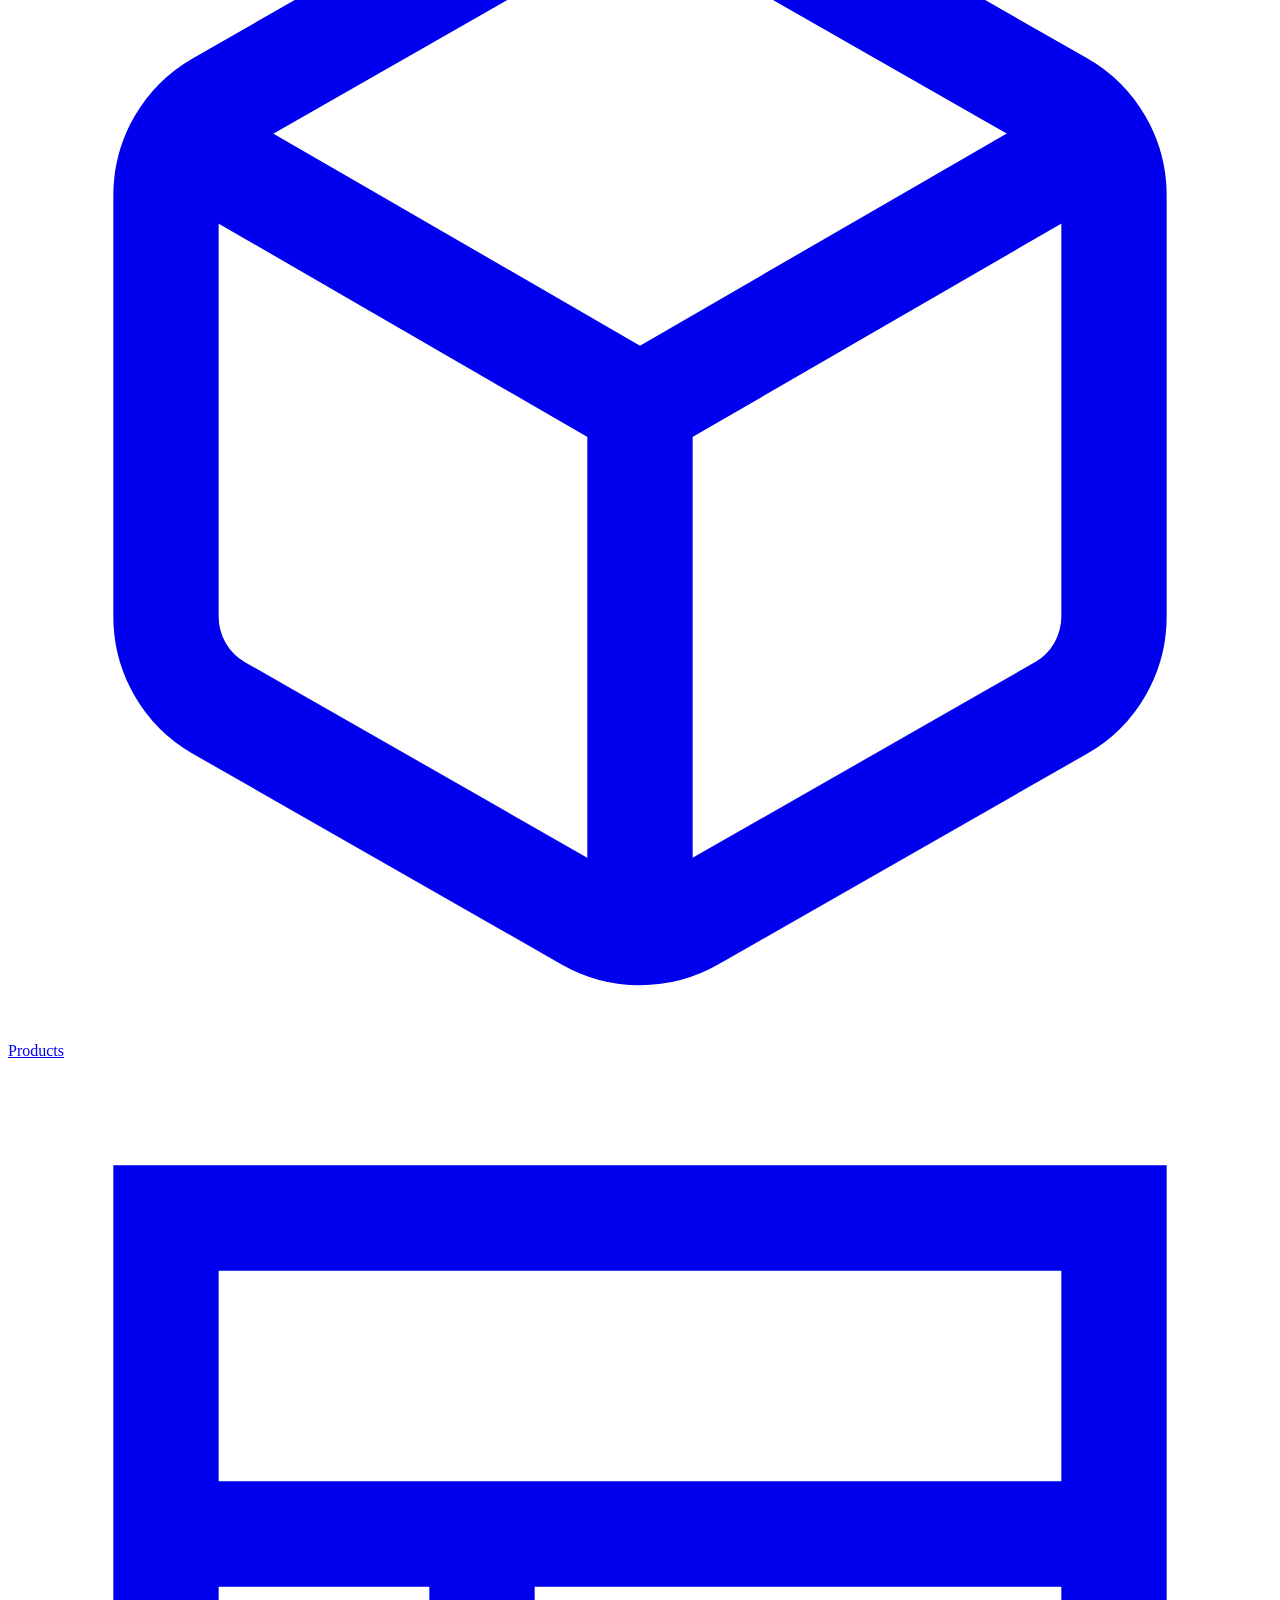
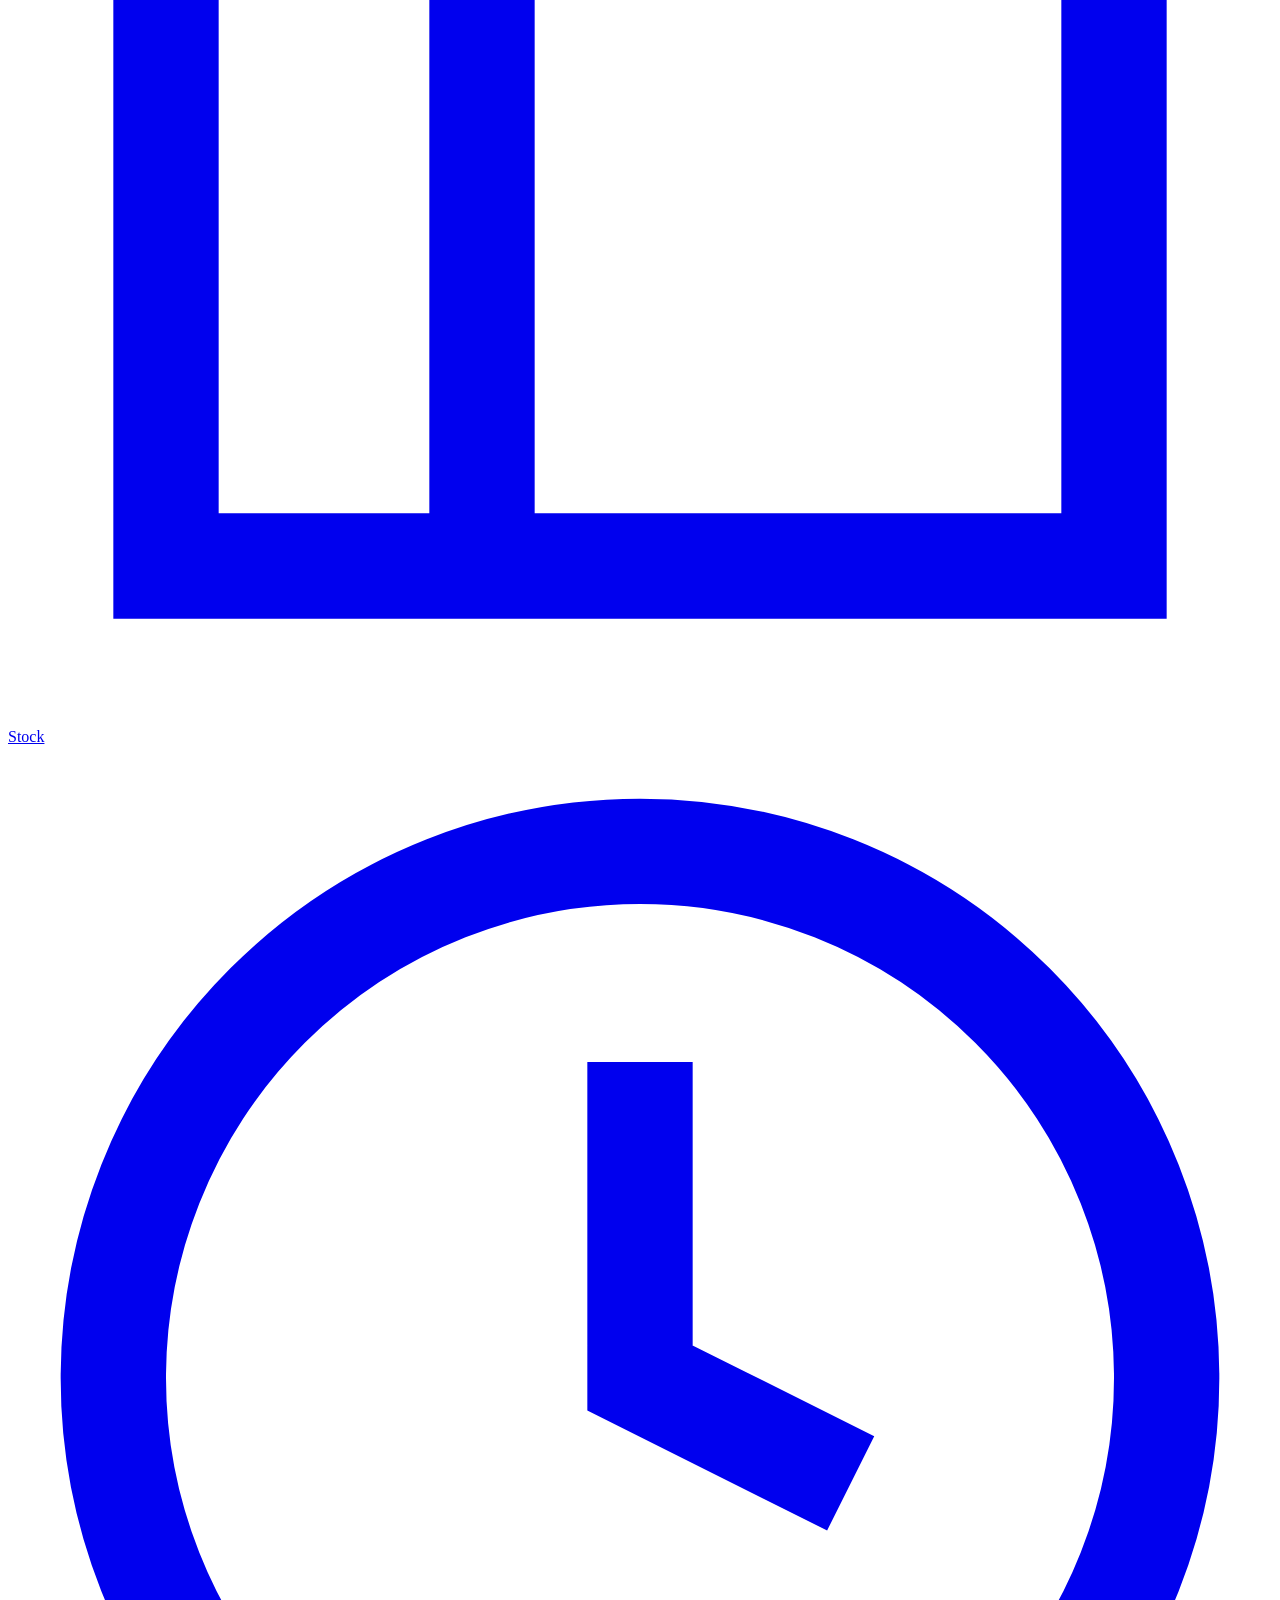
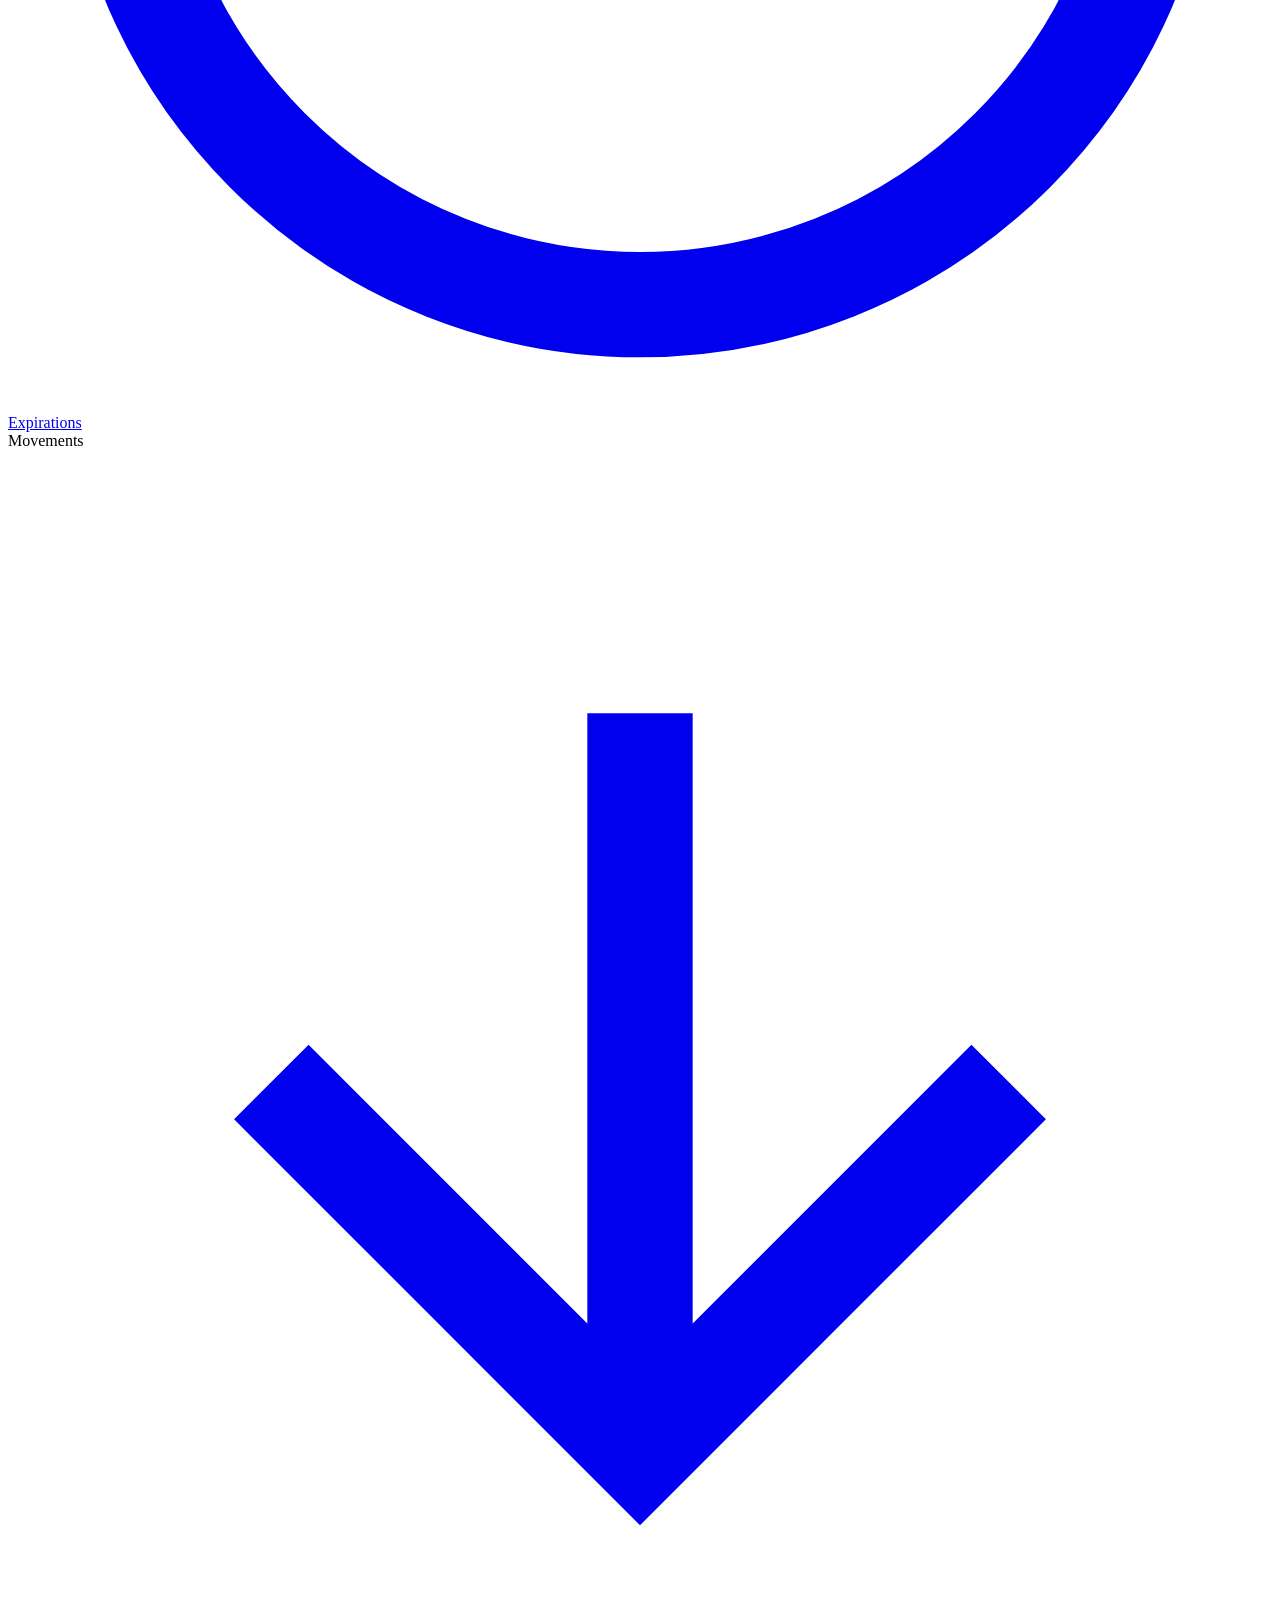
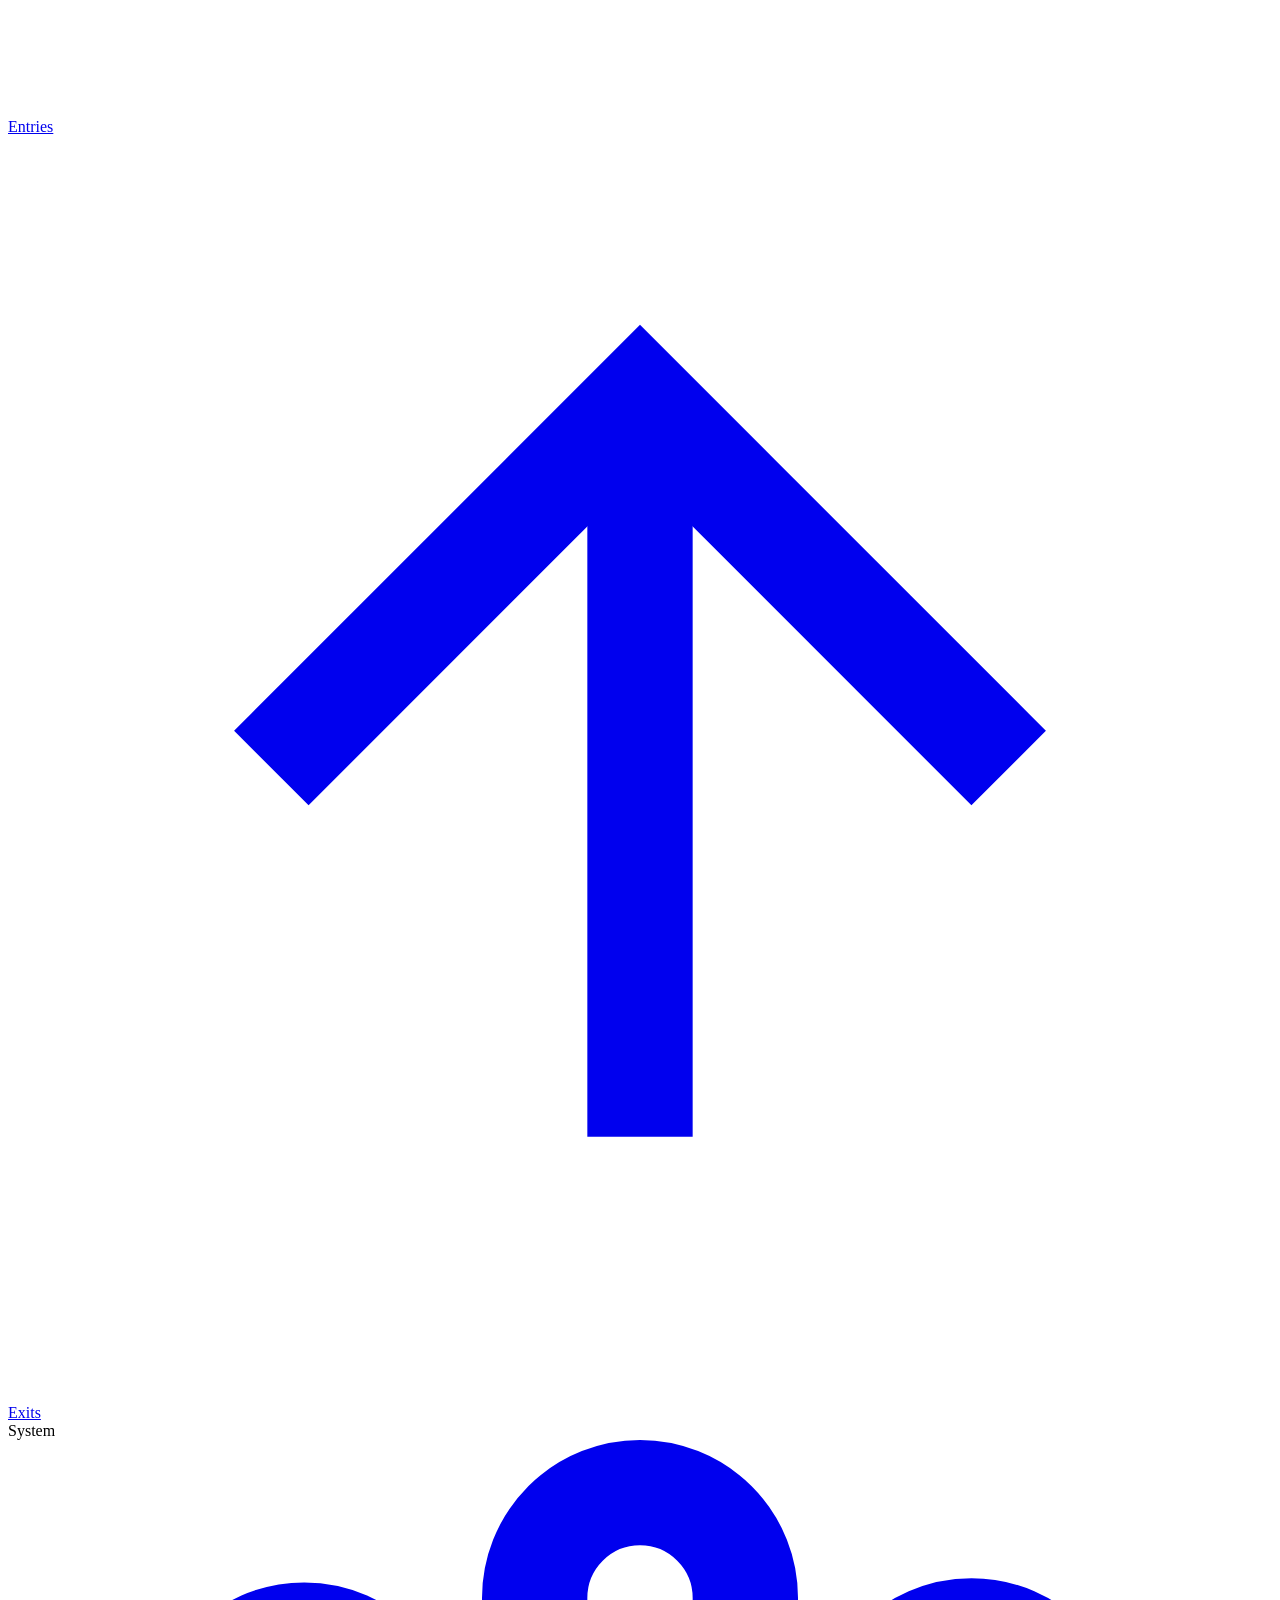
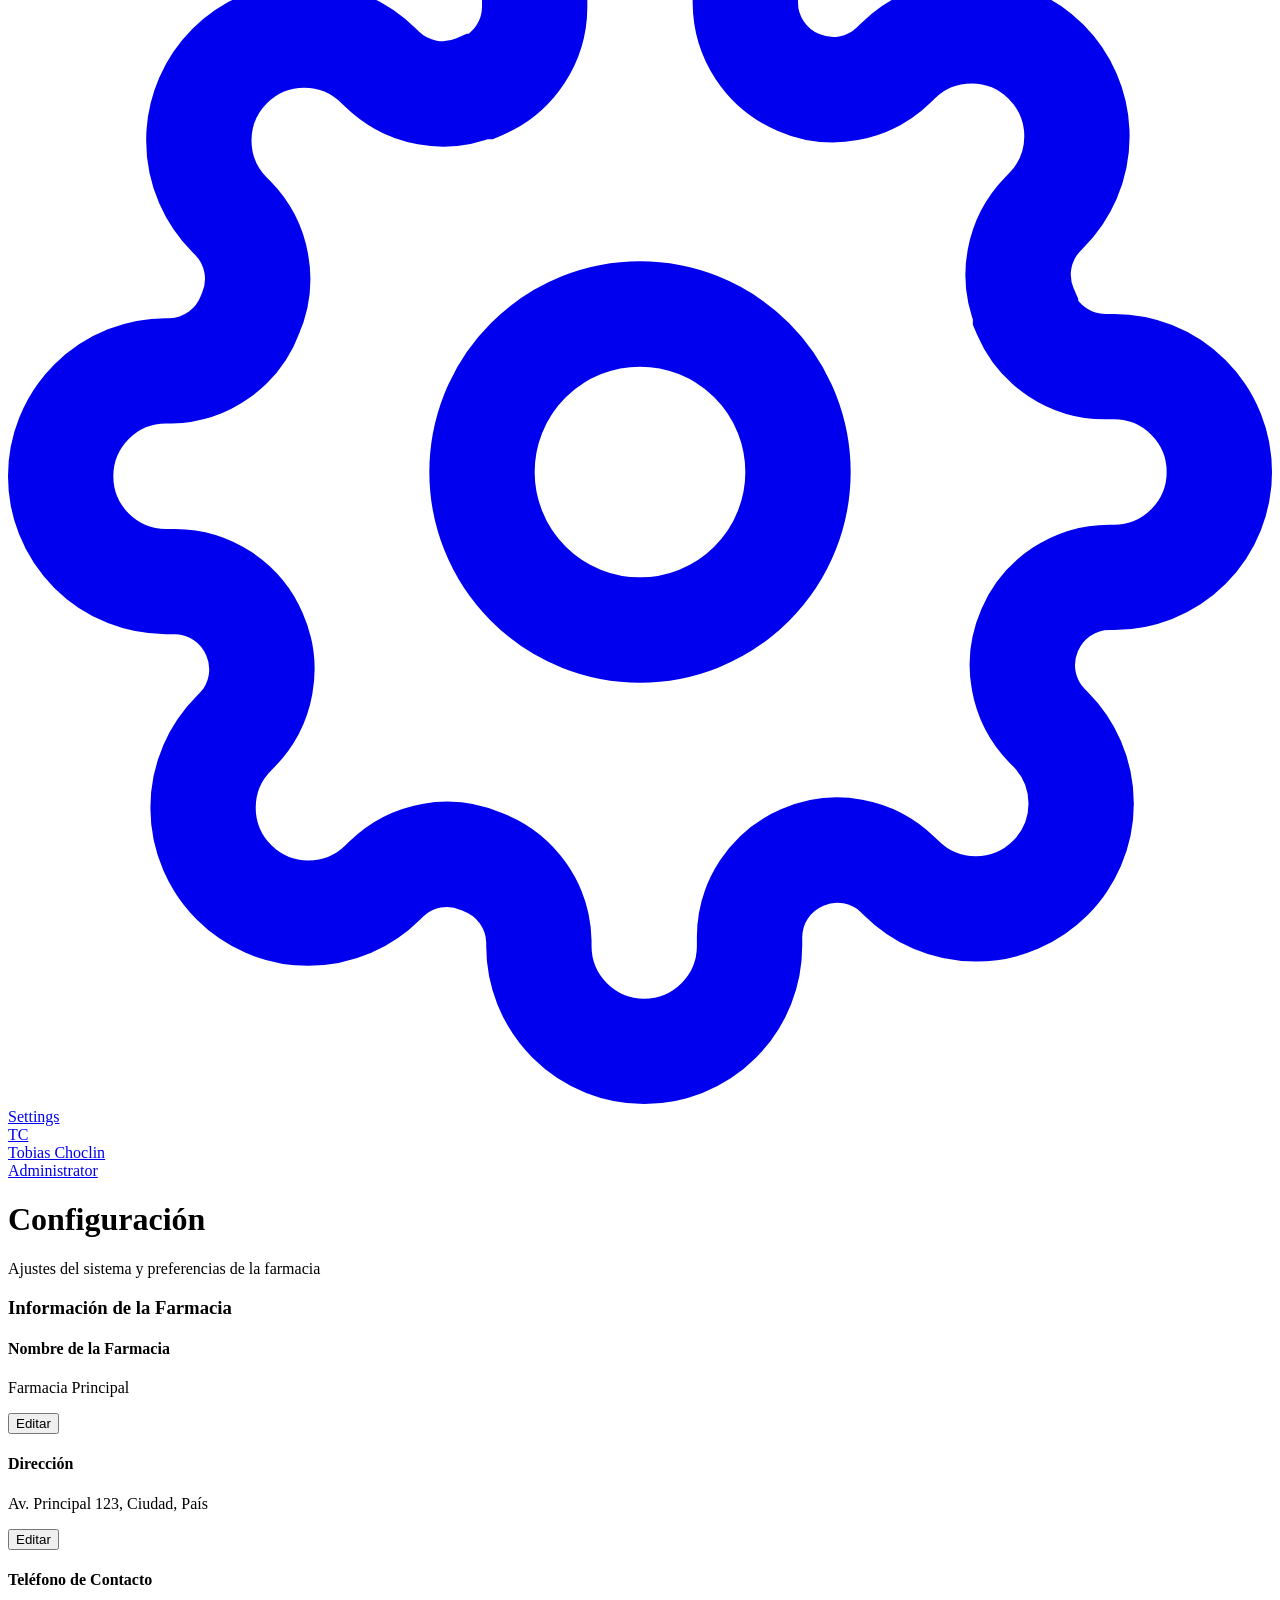
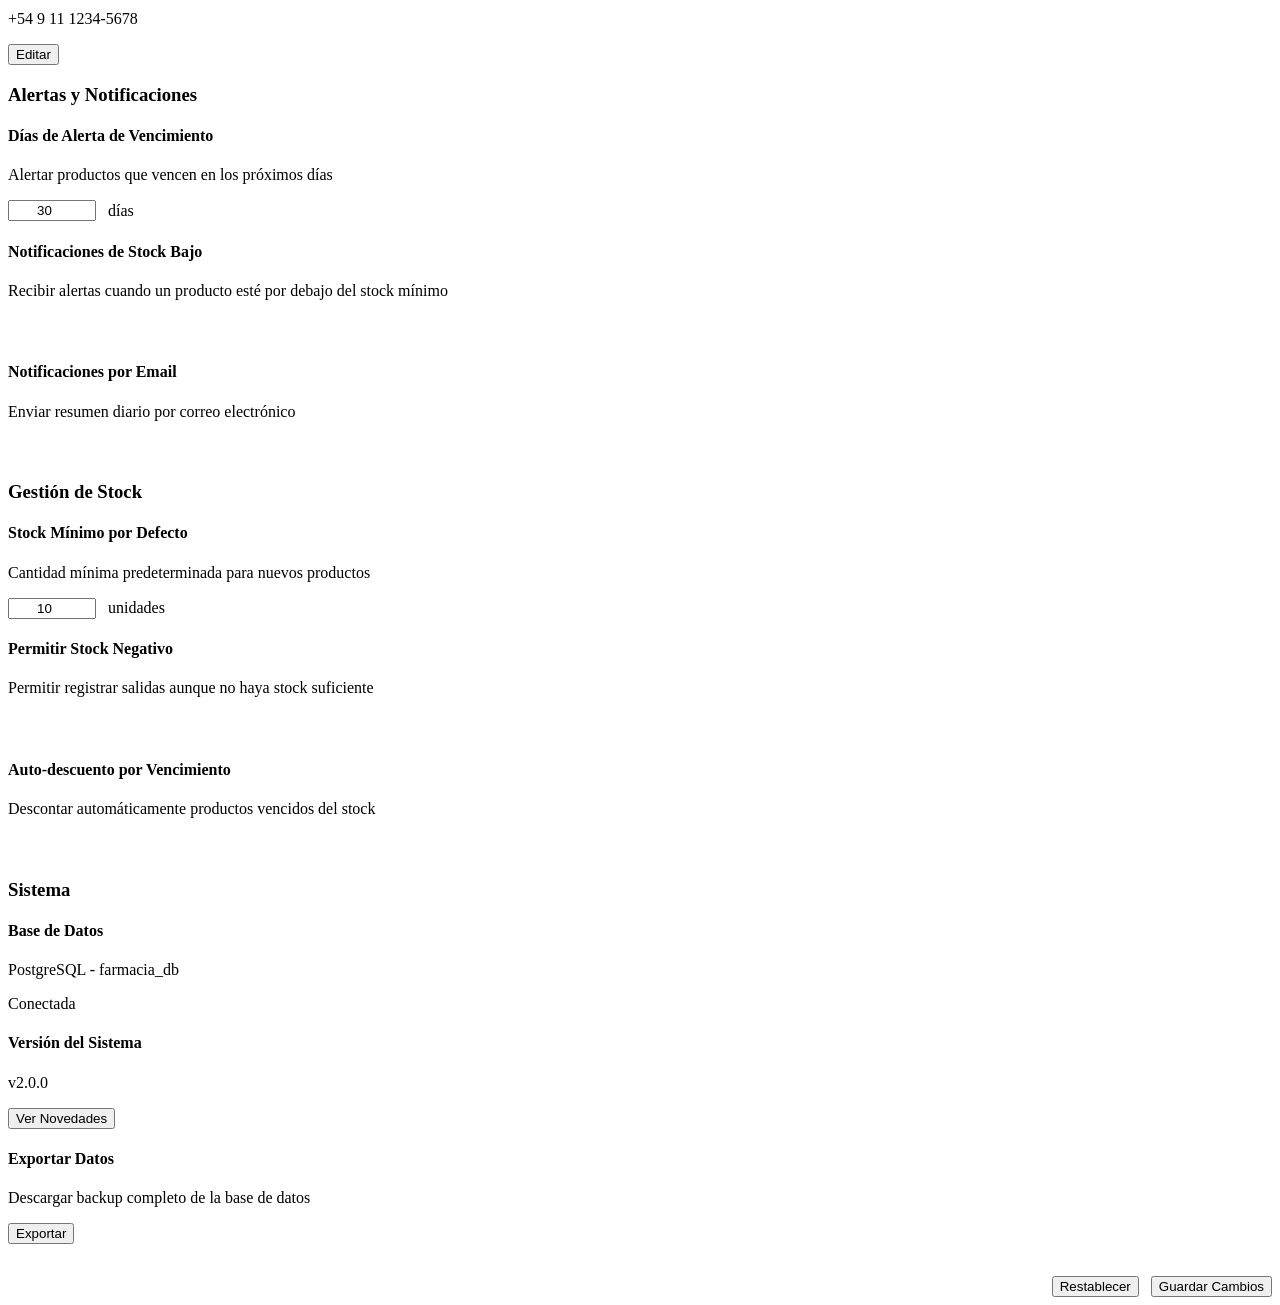
==== commit cfe2bc3a: "Add complete i18n support for English and Spanish - Added Spring Boot i18n configuration with Locale" ====
--- a/farmacia-web/src/main/resources/templates/configuracion.html
+++ b/farmacia-web/src/main/resources/templates/configuracion.html
@@ -1,10 +1,10 @@
 <!DOCTYPE html>
-<html lang="es">
+<html xmlns:th="http://www.thymeleaf.org" th:lang="${#locale.language}">
 <head>
     <meta charset="UTF-8">
     <meta name="viewport" content="width=device-width, initial-scale=1.0">
-    <link rel="icon" type="image/x-icon" href="/favicon.ico">
-    <title>Configuración - Farmacia</title>
+    <link rel="icon" type="image/x-icon" href="/favicon.png">
+    <title th:text="#{configuracion.title} + ' - ' + #{app.name}">Settings - Pharmacy</title>
     <link rel="stylesheet" href="/css/theme-sidebar.css">
 </head>
 <body>
@@ -12,77 +12,77 @@
         <!-- Sidebar -->
         <aside class="sidebar">
             <div class="sidebar-header">
-                <a href="/" class="sidebar-logo">
-                    <img src="/img/logo.jpg" alt="Farmacia" style="width: 40px; height: 40px; border-radius: 10px; object-fit: cover;">
-                    <span class="sidebar-logo-text">Farmacia</span>
+                <a href="/dashboard" class="sidebar-logo">
+                    <img src="/img/logo.png" th:alt="#{app.name}" style="width: 40px; height: 40px; border-radius: 10px; object-fit: cover;">
+                    <span class="sidebar-logo-text" th:text="#{app.name}">Pharmacy</span>
                 </a>
             </div>
 
             <nav class="sidebar-nav">
                 <div class="nav-section">
-                    <div class="nav-section-title">Principal</div>
-                    <a href="/" class="nav-item">
+                    <div class="nav-section-title" th:text="#{nav.principal}">Main</div>
+                    <a href="/dashboard" class="nav-item">
                         <svg class="nav-item-icon" fill="none" stroke="currentColor" stroke-width="2" viewBox="0 0 24 24">
                             <rect x="3" y="3" width="7" height="7" rx="1"></rect>
                             <rect x="14" y="3" width="7" height="7" rx="1"></rect>
                             <rect x="14" y="14" width="7" height="7" rx="1"></rect>
                             <rect x="3" y="14" width="7" height="7" rx="1"></rect>
                         </svg>
-                        <span>Dashboard</span>
+                        <span th:text="#{nav.dashboard}">Dashboard</span>
                     </a>
                 </div>
 
                 <div class="nav-section">
-                    <div class="nav-section-title">Gestión</div>
+                    <div class="nav-section-title" th:text="#{nav.gestion}">Management</div>
                     <a href="/productos" class="nav-item">
                         <svg class="nav-item-icon" fill="none" stroke="currentColor" stroke-width="2" viewBox="0 0 24 24">
                             <path d="M21 16V8a2 2 0 0 0-1-1.73l-7-4a2 2 0 0 0-2 0l-7 4A2 2 0 0 0 3 8v8a2 2 0 0 0 1 1.73l7 4a2 2 0 0 0 2 0l7-4A2 2 0 0 0 21 16z"></path>
                             <polyline points="3.27 6.96 12 12.01 20.73 6.96"></polyline>
                             <line x1="12" y1="22.08" x2="12" y2="12"></line>
                         </svg>
-                        <span>Productos</span>
+                        <span th:text="#{nav.productos}">Products</span>
                     </a>
                     <a href="/stock" class="nav-item">
                         <svg class="nav-item-icon" fill="none" stroke="currentColor" stroke-width="2" viewBox="0 0 24 24">
                             <path d="M3 3h18v18H3z M3 9h18 M9 21V9"></path>
                         </svg>
-                        <span>Stock</span>
+                        <span th:text="#{nav.stock}">Stock</span>
                     </a>
                     <a href="/vencimientos" class="nav-item">
                         <svg class="nav-item-icon" fill="none" stroke="currentColor" stroke-width="2" viewBox="0 0 24 24">
                             <circle cx="12" cy="12" r="10"></circle>
                             <polyline points="12 6 12 12 16 14"></polyline>
                         </svg>
-                        <span>Vencimientos</span>
+                        <span th:text="#{nav.vencimientos}">Expirations</span>
                     </a>
                 </div>
 
                 <div class="nav-section">
-                    <div class="nav-section-title">Movimientos</div>
+                    <div class="nav-section-title" th:text="#{nav.movimientos}">Movements</div>
                     <a href="/entradas" class="nav-item">
                         <svg class="nav-item-icon" fill="none" stroke="currentColor" stroke-width="2" viewBox="0 0 24 24">
                             <line x1="12" y1="5" x2="12" y2="19"></line>
                             <polyline points="19 12 12 19 5 12"></polyline>
                         </svg>
-                        <span>Entradas</span>
+                        <span th:text="#{nav.entradas}">Entries</span>
                     </a>
                     <a href="/salidas" class="nav-item">
                         <svg class="nav-item-icon" fill="none" stroke="currentColor" stroke-width="2" viewBox="0 0 24 24">
                             <line x1="12" y1="19" x2="12" y2="5"></line>
                             <polyline points="5 12 12 5 19 12"></polyline>
                         </svg>
-                        <span>Salidas</span>
+                        <span th:text="#{nav.salidas}">Exits</span>
                     </a>
                 </div>
 
                 <div class="nav-section">
-                    <div class="nav-section-title">Sistema</div>
+                    <div class="nav-section-title" th:text="#{nav.sistema}">System</div>
                     <a href="/configuracion" class="nav-item active">
                         <svg class="nav-item-icon" fill="none" stroke="currentColor" stroke-width="2" viewBox="0 0 24 24">
                             <circle cx="12" cy="12" r="3"></circle>
                             <path d="M19.4 15a1.65 1.65 0 0 0 .33 1.82l.06.06a2 2 0 0 1 0 2.83 2 2 0 0 1-2.83 0l-.06-.06a1.65 1.65 0 0 0-1.82-.33 1.65 1.65 0 0 0-1 1.51V21a2 2 0 0 1-2 2 2 2 0 0 1-2-2v-.09A1.65 1.65 0 0 0 9 19.4a1.65 1.65 0 0 0-1.82.33l-.06.06a2 2 0 0 1-2.83 0 2 2 0 0 1 0-2.83l.06-.06a1.65 1.65 0 0 0 .33-1.82 1.65 1.65 0 0 0-1.51-1H3a2 2 0 0 1-2-2 2 2 0 0 1 2-2h.09A1.65 1.65 0 0 0 4.6 9a1.65 1.65 0 0 0-.33-1.82l-.06-.06a2 2 0 0 1 0-2.83 2 2 0 0 1 2.83 0l.06.06a1.65 1.65 0 0 0 1.82.33H9a1.65 1.65 0 0 0 1-1.51V3a2 2 0 0 1 2-2 2 2 0 0 1 2 2v.09a1.65 1.65 0 0 0 1 1.51 1.65 1.65 0 0 0 1.82-.33l.06-.06a2 2 0 0 1 2.83 0 2 2 0 0 1 0 2.83l-.06.06a1.65 1.65 0 0 0-.33 1.82V9a1.65 1.65 0 0 0 1.51 1H21a2 2 0 0 1 2 2 2 2 0 0 1-2 2h-.09a1.65 1.65 0 0 0-1.51 1z"></path>
                         </svg>
-                        <span>Configuración</span>
+                        <span th:text="#{nav.configuracion}">Settings</span>
                     </a>
                 </div>
             </nav>
@@ -92,7 +92,7 @@
                     <div class="sidebar-avatar">TC</div>
                     <div class="sidebar-profile-info">
                         <div class="sidebar-profile-name">Tobias Choclin</div>
-                        <div class="sidebar-profile-role">Administrador</div>
+                        <div class="sidebar-profile-role" th:text="#{profile.administrator}">Administrator</div>
                     </div>
                 </a>
             </div>
@@ -357,5 +357,6 @@
             }
         }
     </script>
+    <script src="/js/session.js"></script>
 </body>
 </html>
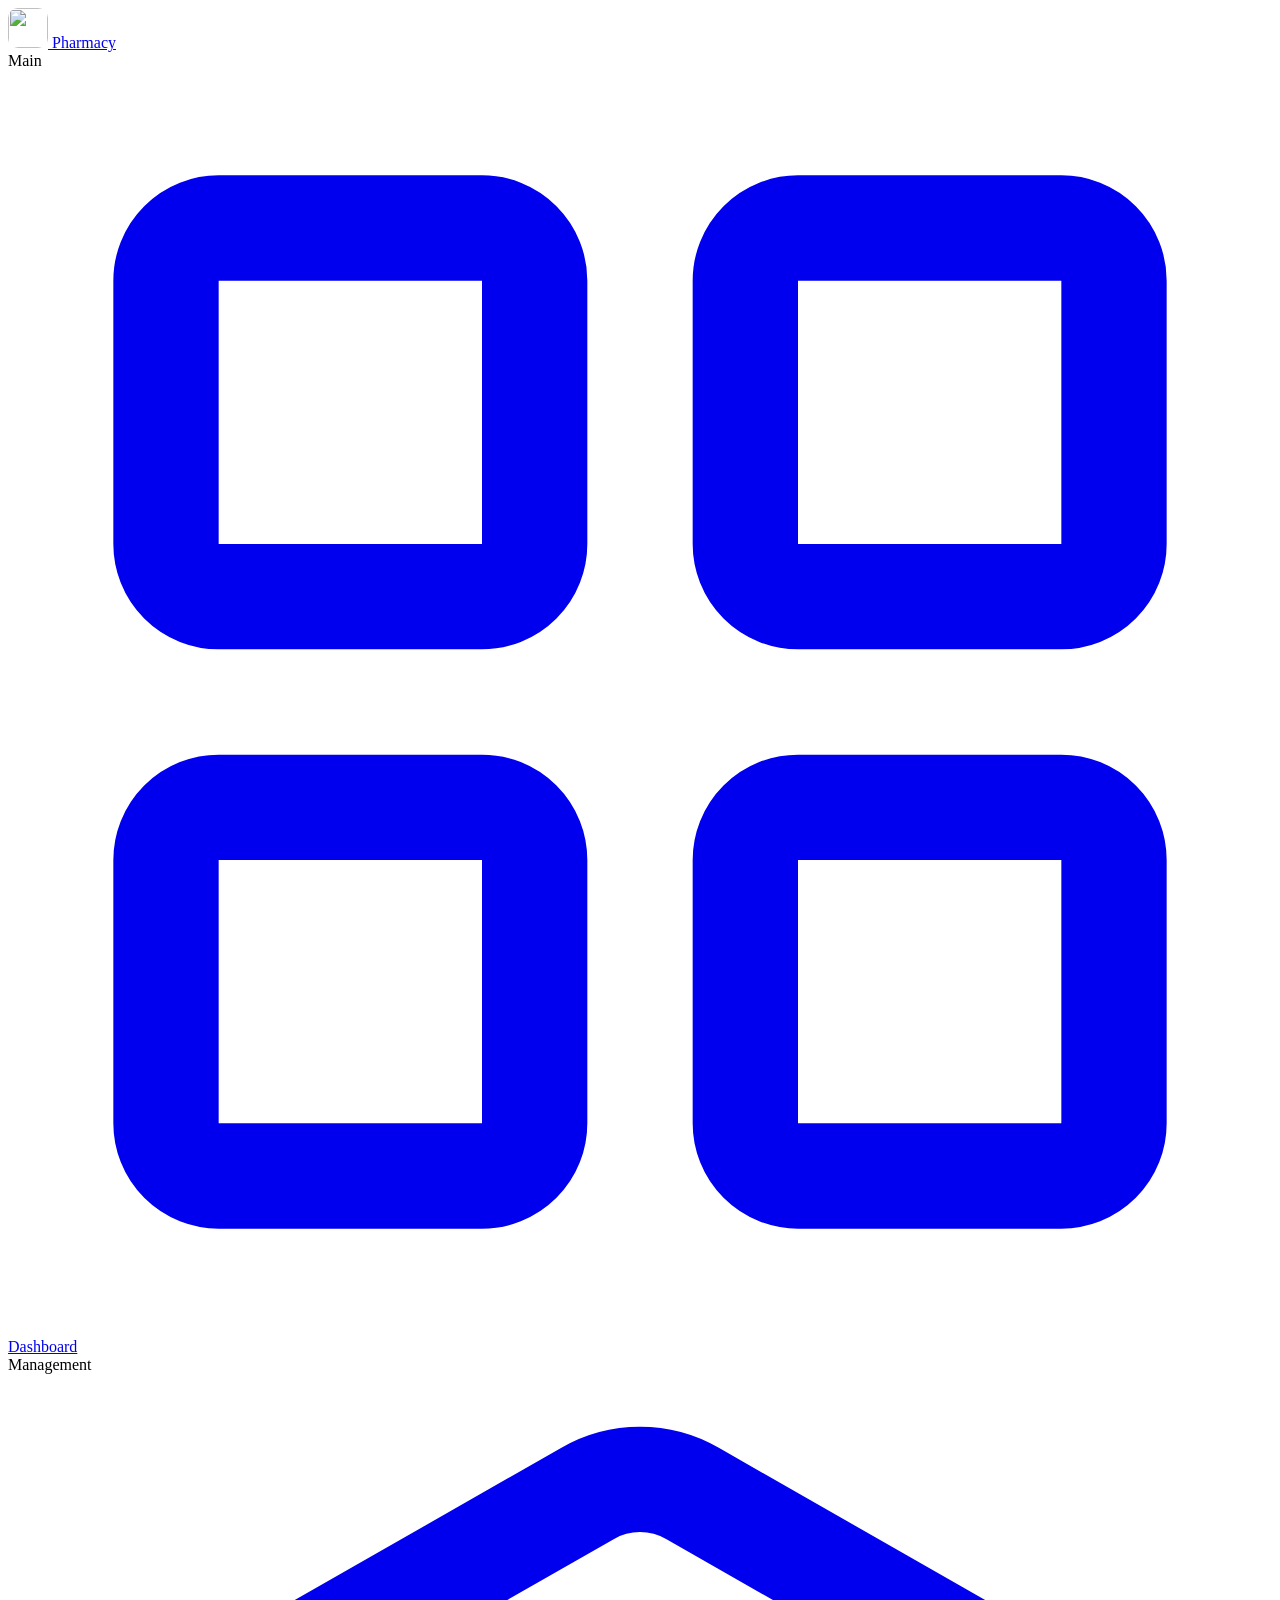
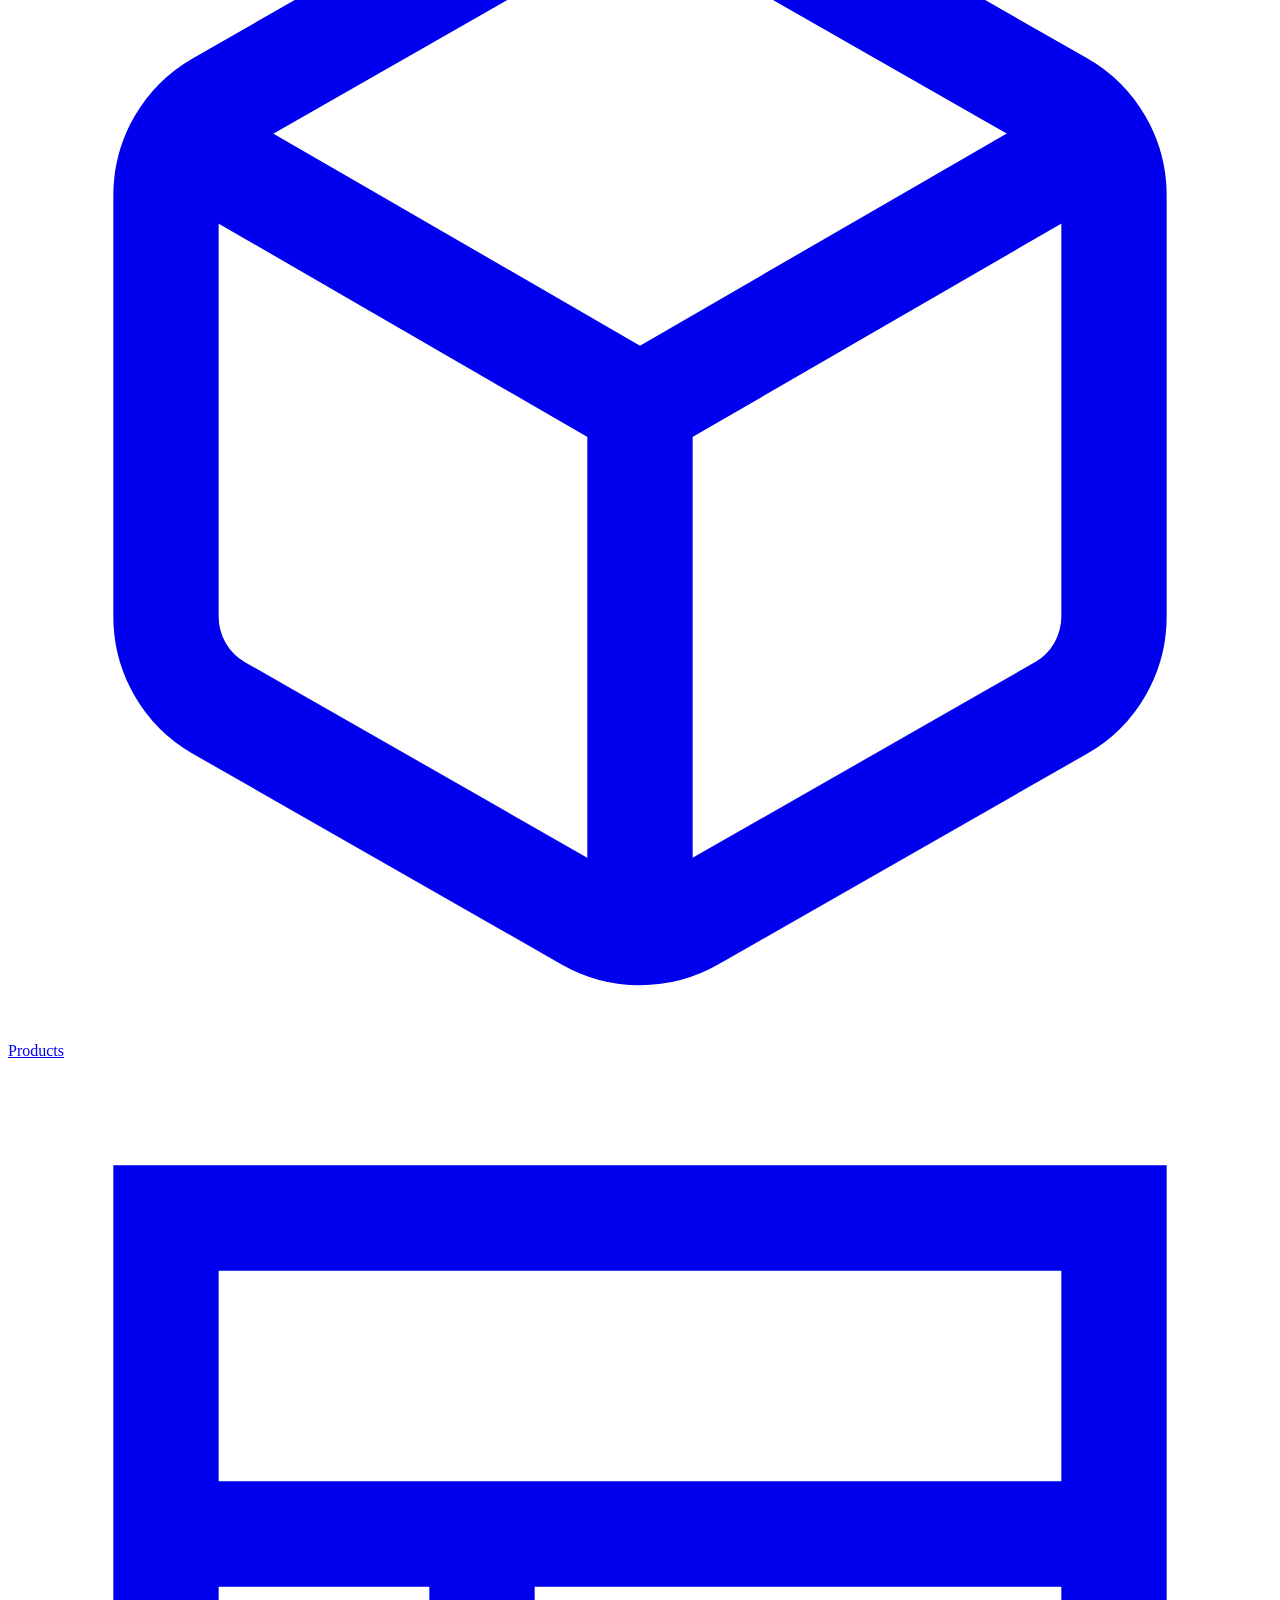
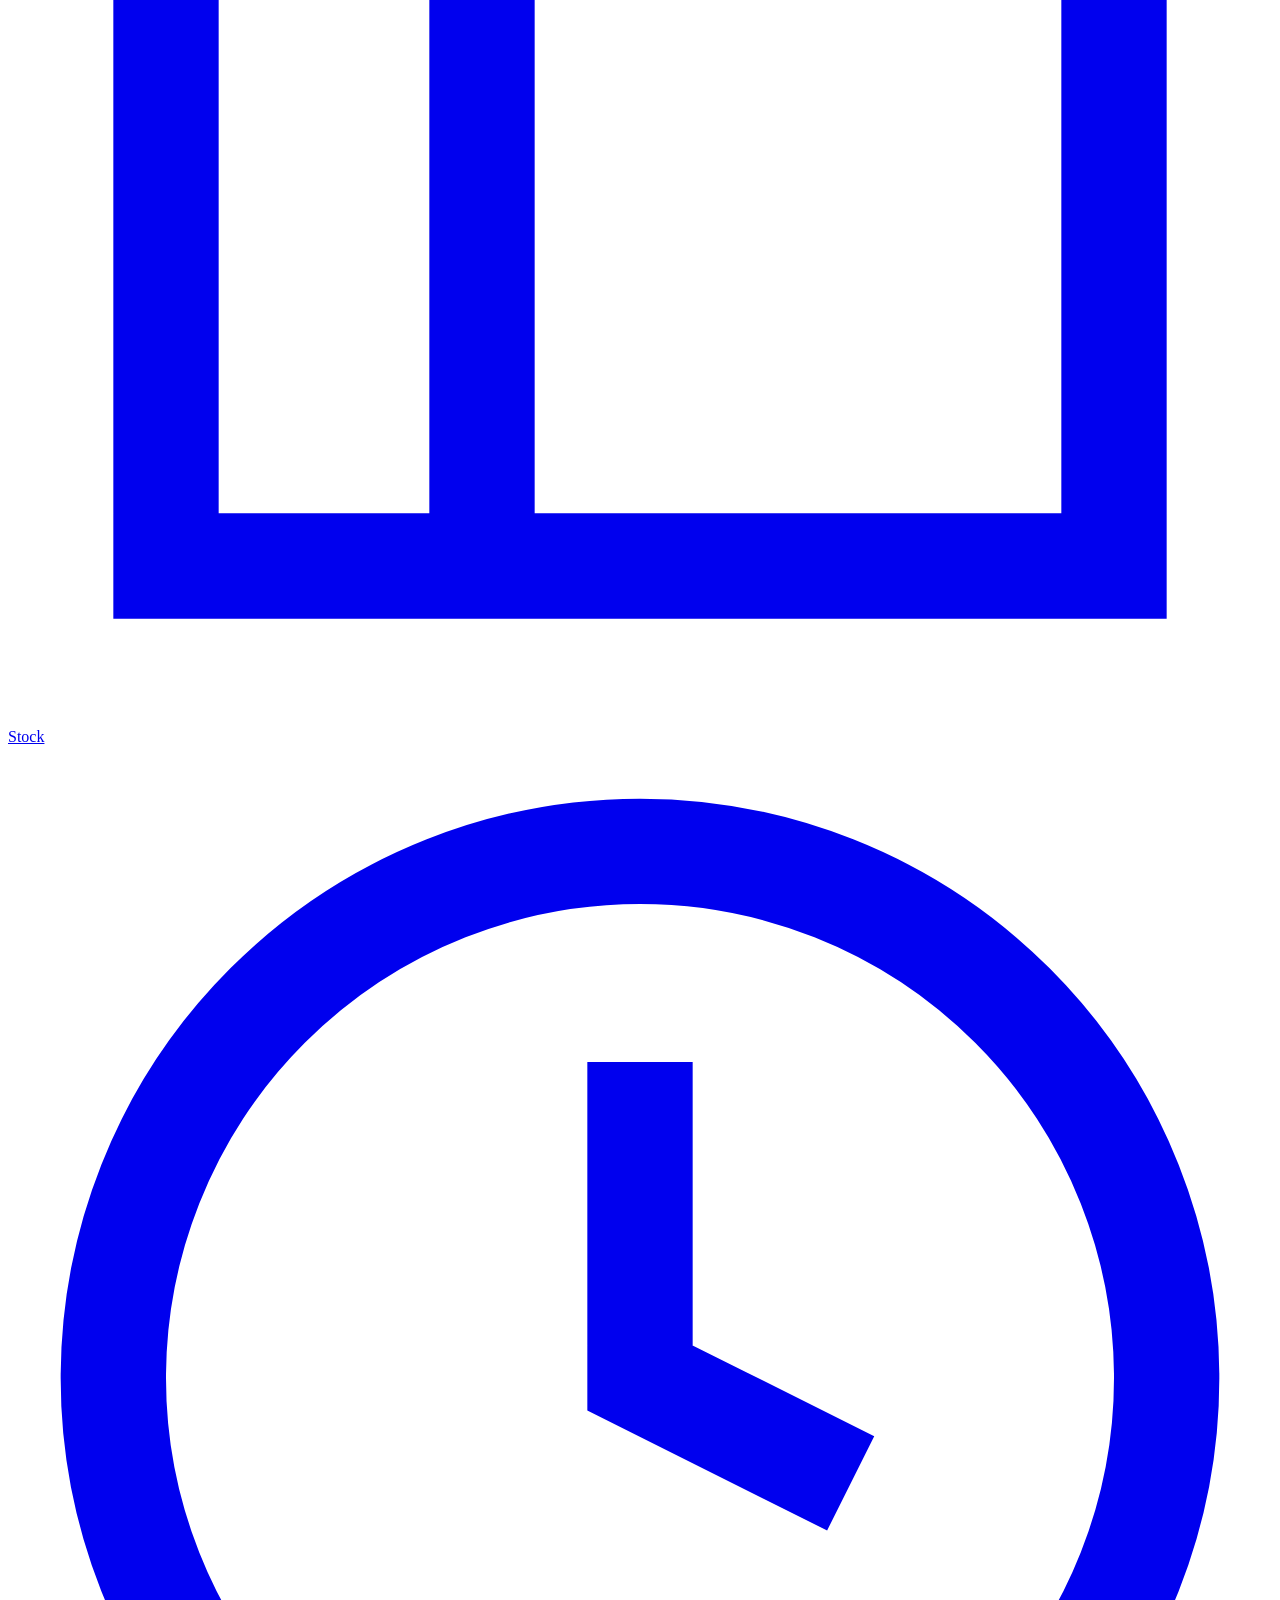
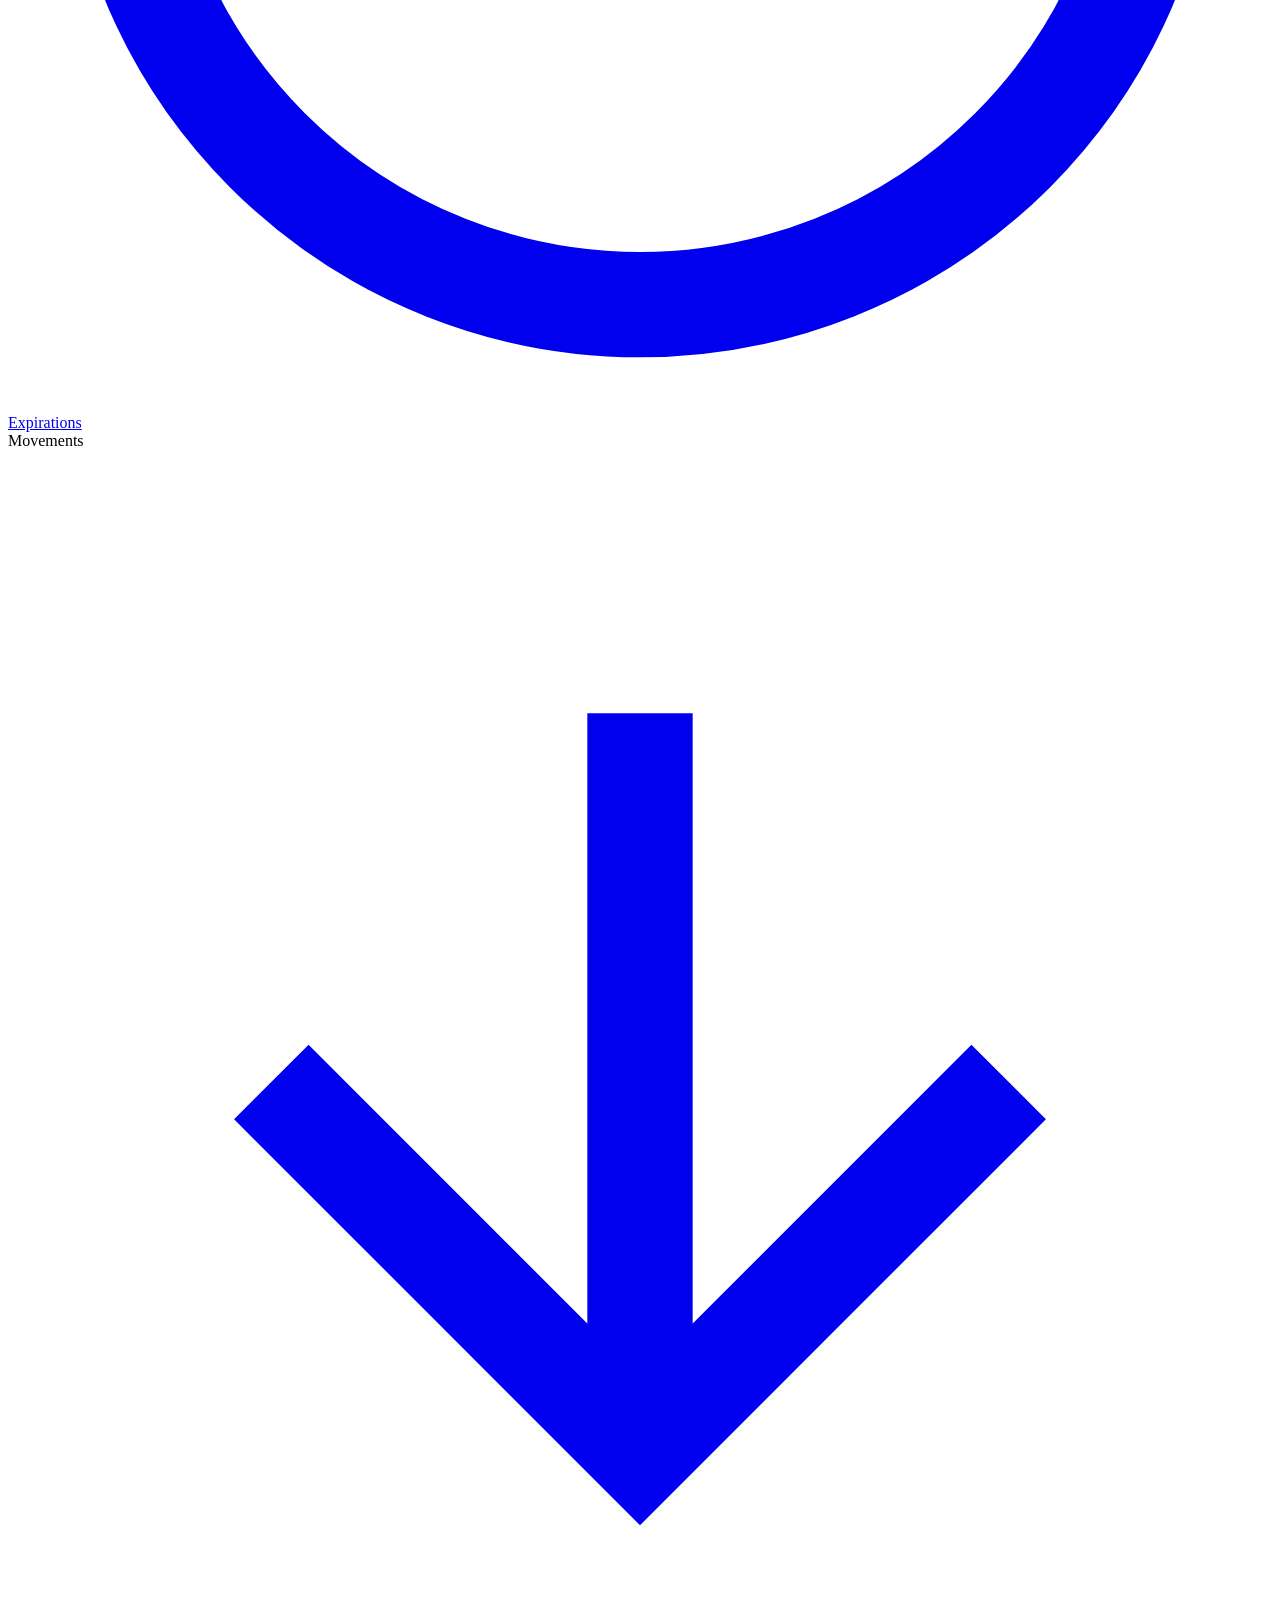
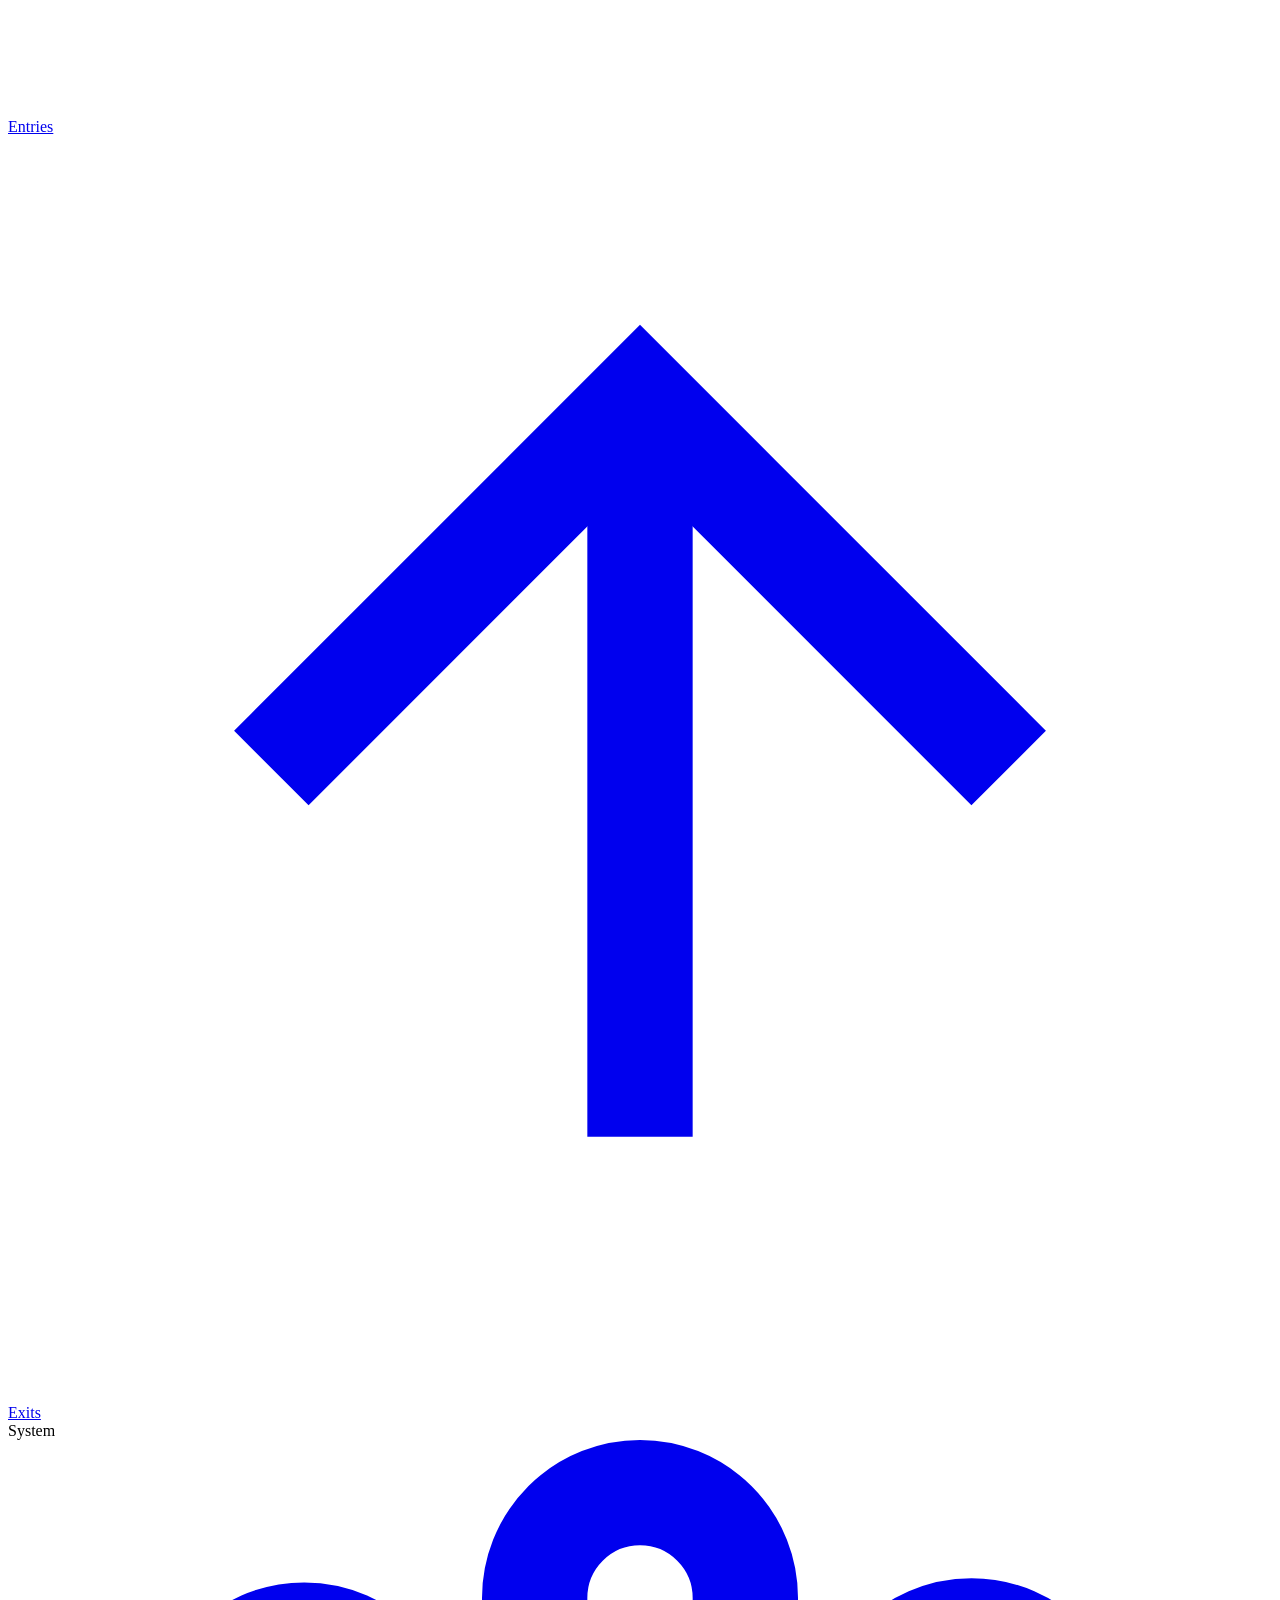
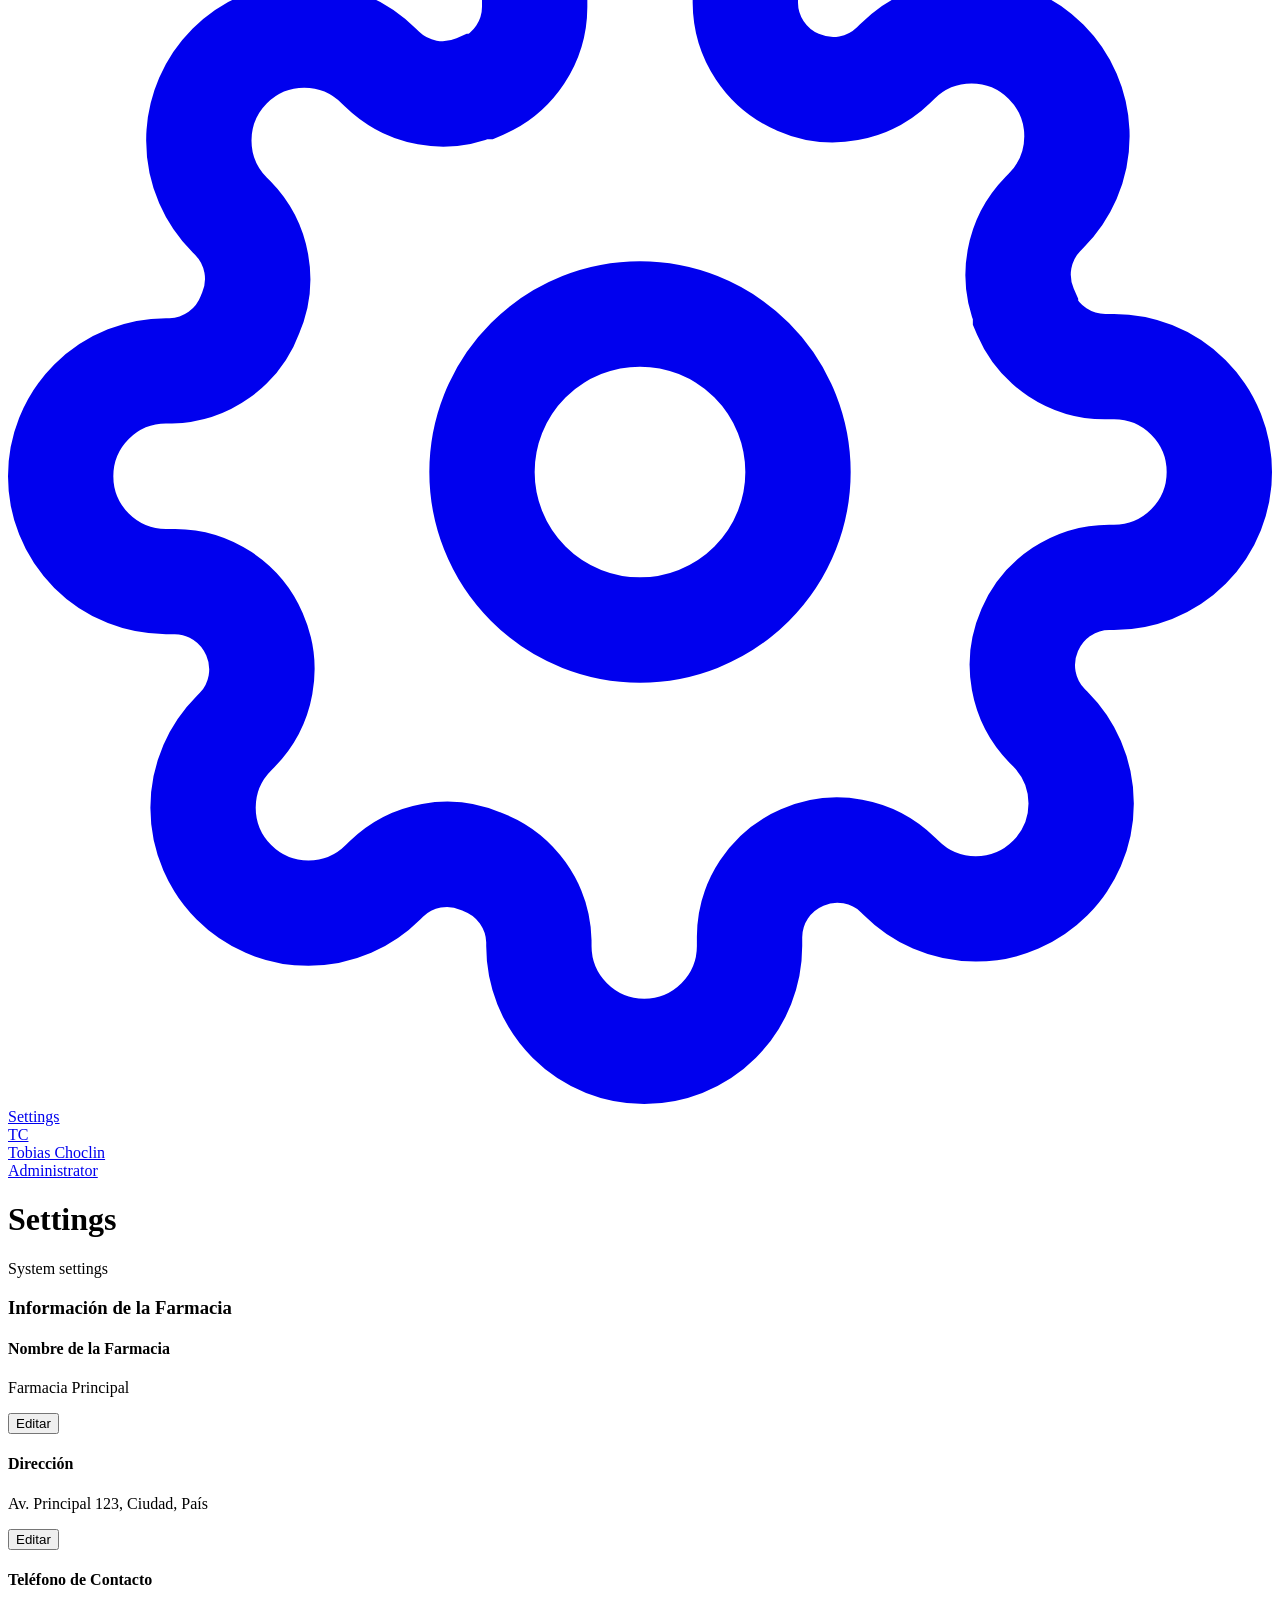
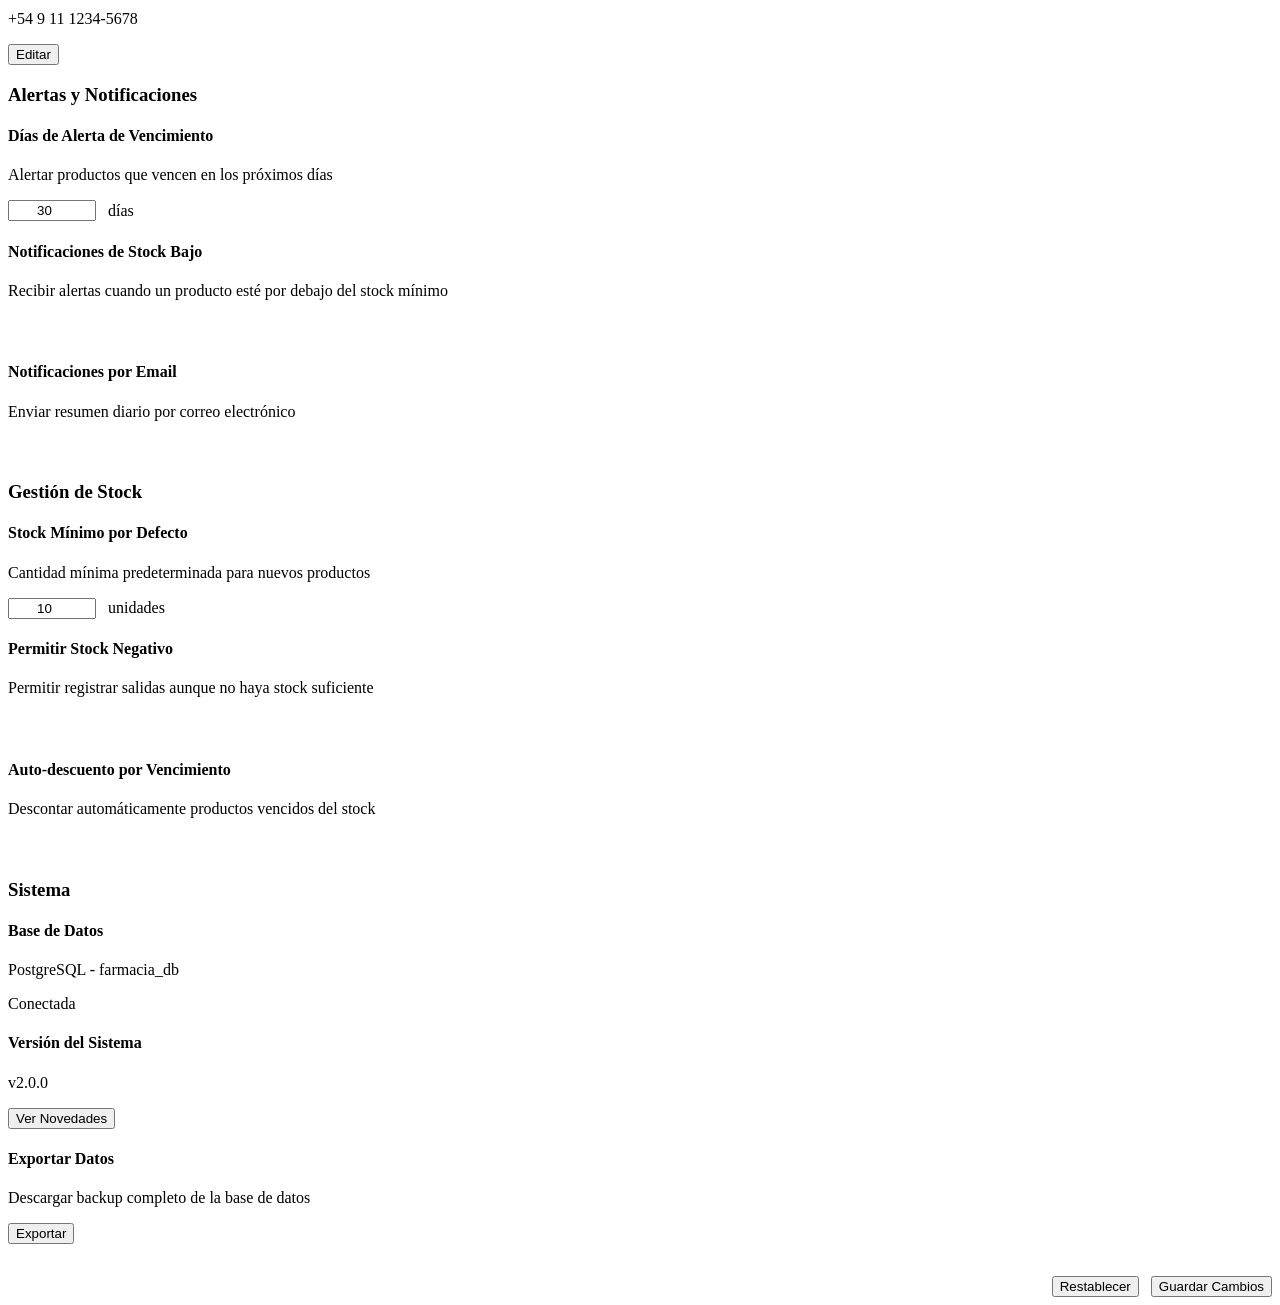
==== commit 3f724f0b: "Fix i18n for all pages - translate all hardcoded text and adjust language selector position Core Iss" ====
--- a/farmacia-web/src/main/resources/templates/configuracion.html
+++ b/farmacia-web/src/main/resources/templates/configuracion.html
@@ -100,10 +100,15 @@
 
         <!-- Contenido Principal -->
         <main class="main-wrapper">
+            <!-- Language Selector -->
+            <div style="position: fixed; top: 20px; right: 280px; z-index: 100;">
+                <div th:replace="~{language-selector :: language-selector}"></div>
+            </div>
+
             <div class="main-content">
                 <div class="page-header">
-                    <h1 class="page-title">Configuración</h1>
-                    <p class="page-subtitle">Ajustes del sistema y preferencias de la farmacia</p>
+                    <h1 class="page-title" th:text="#{configuracion.title}">Settings</h1>
+                    <p class="page-subtitle" th:text="#{configuracion.subtitle}">System settings</p>
                 </div>
 
                 <div class="settings-grid">
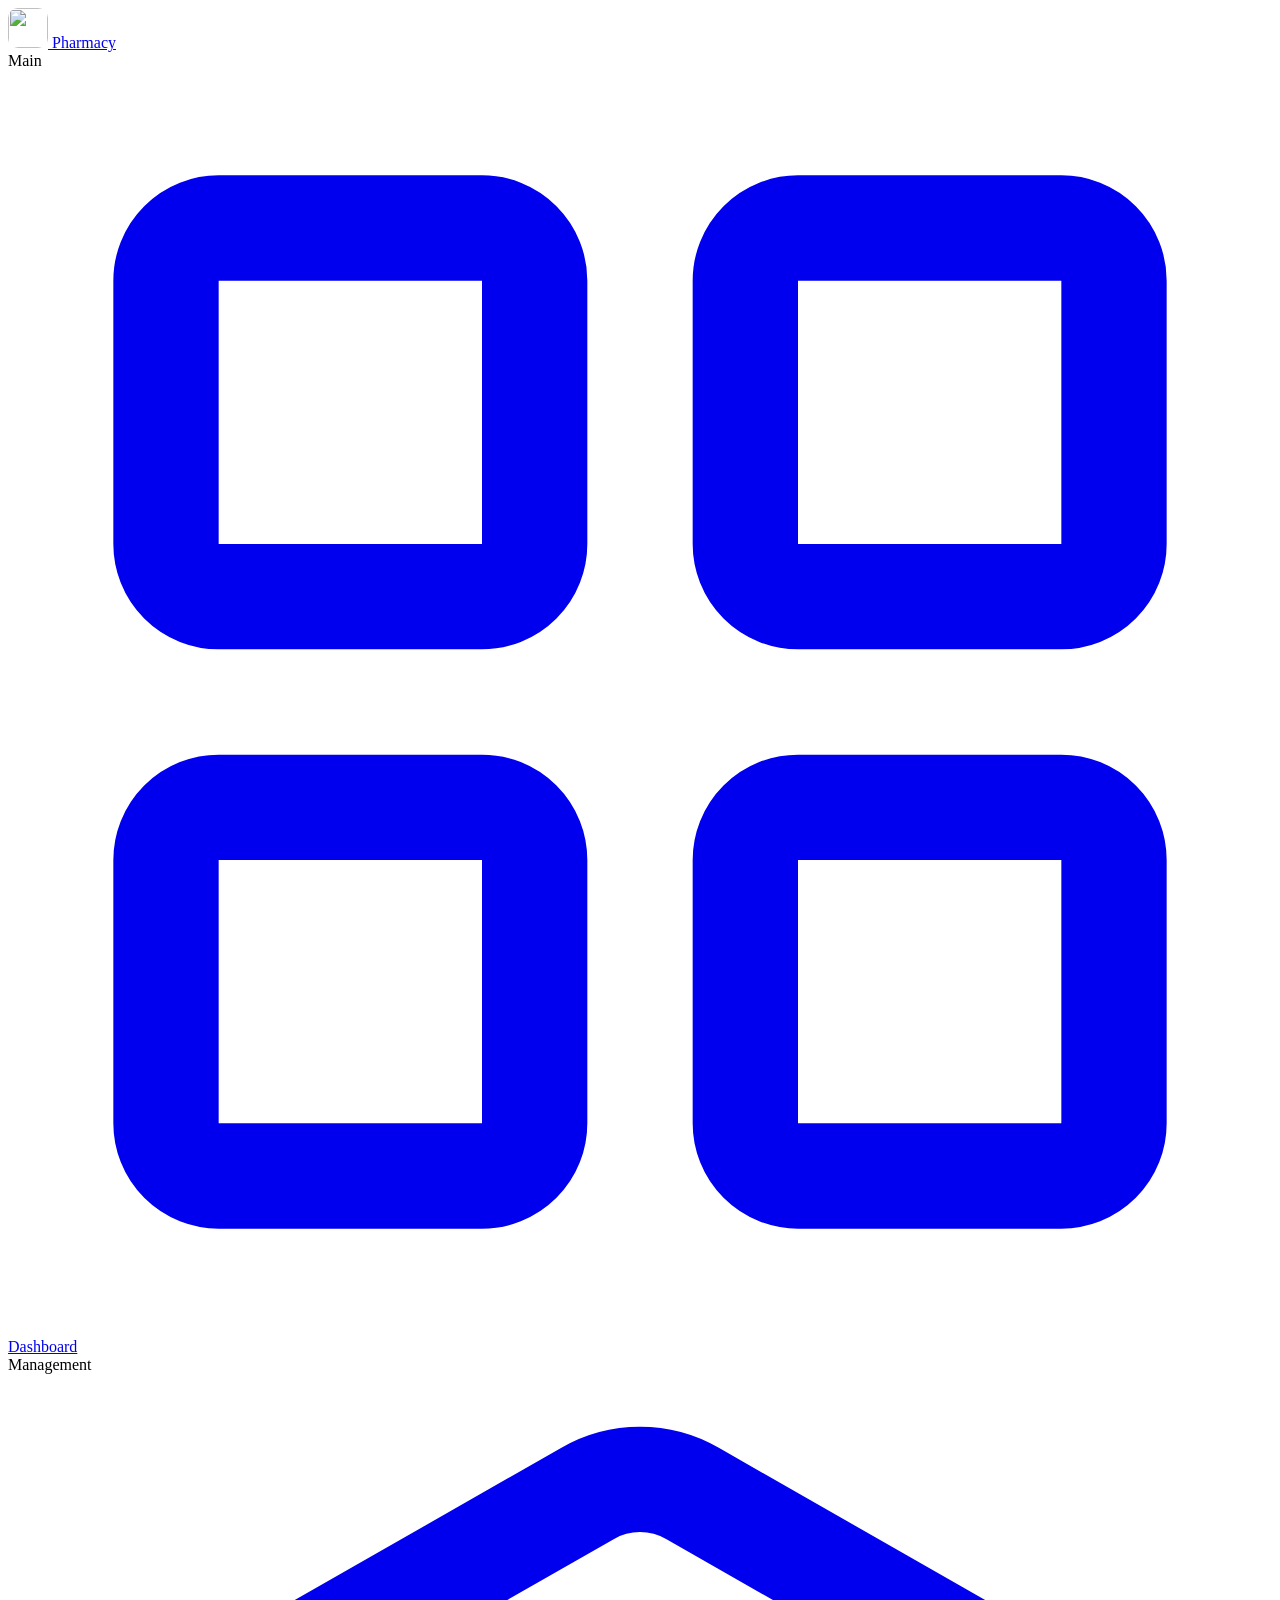
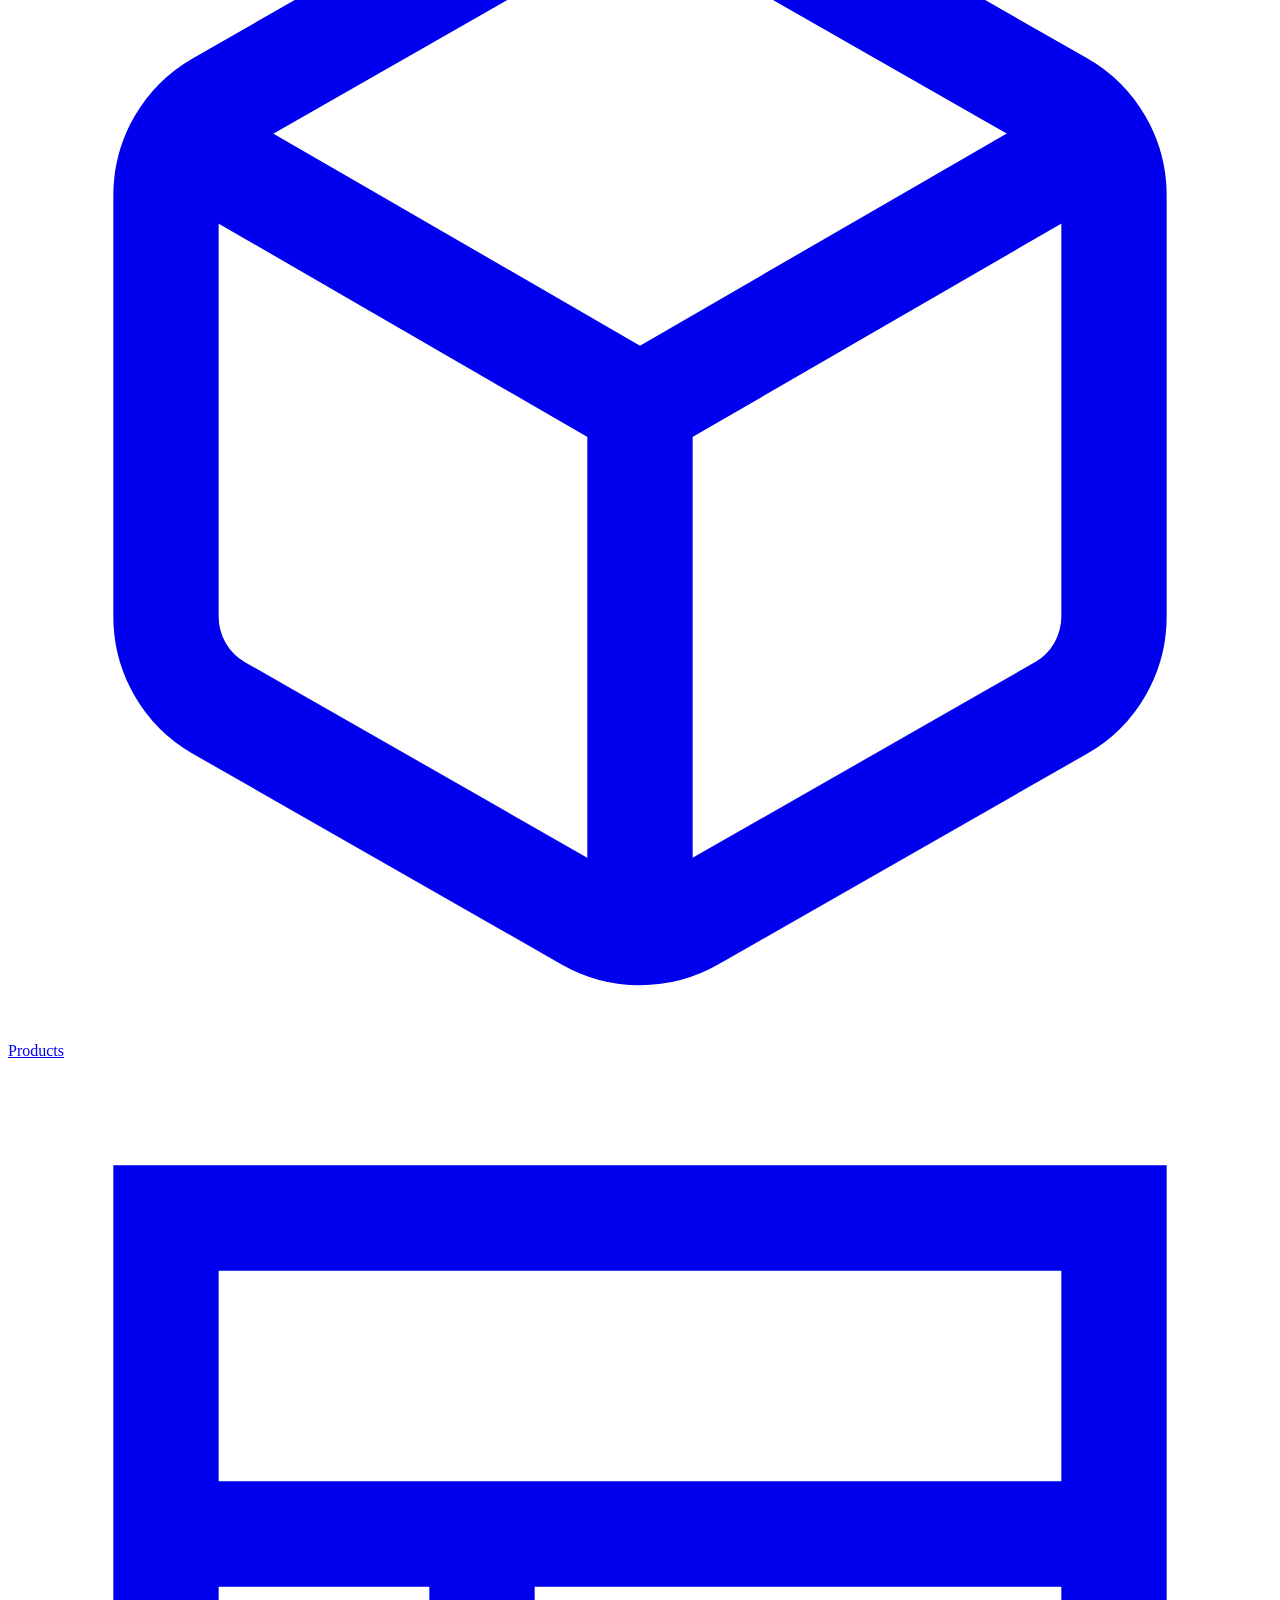
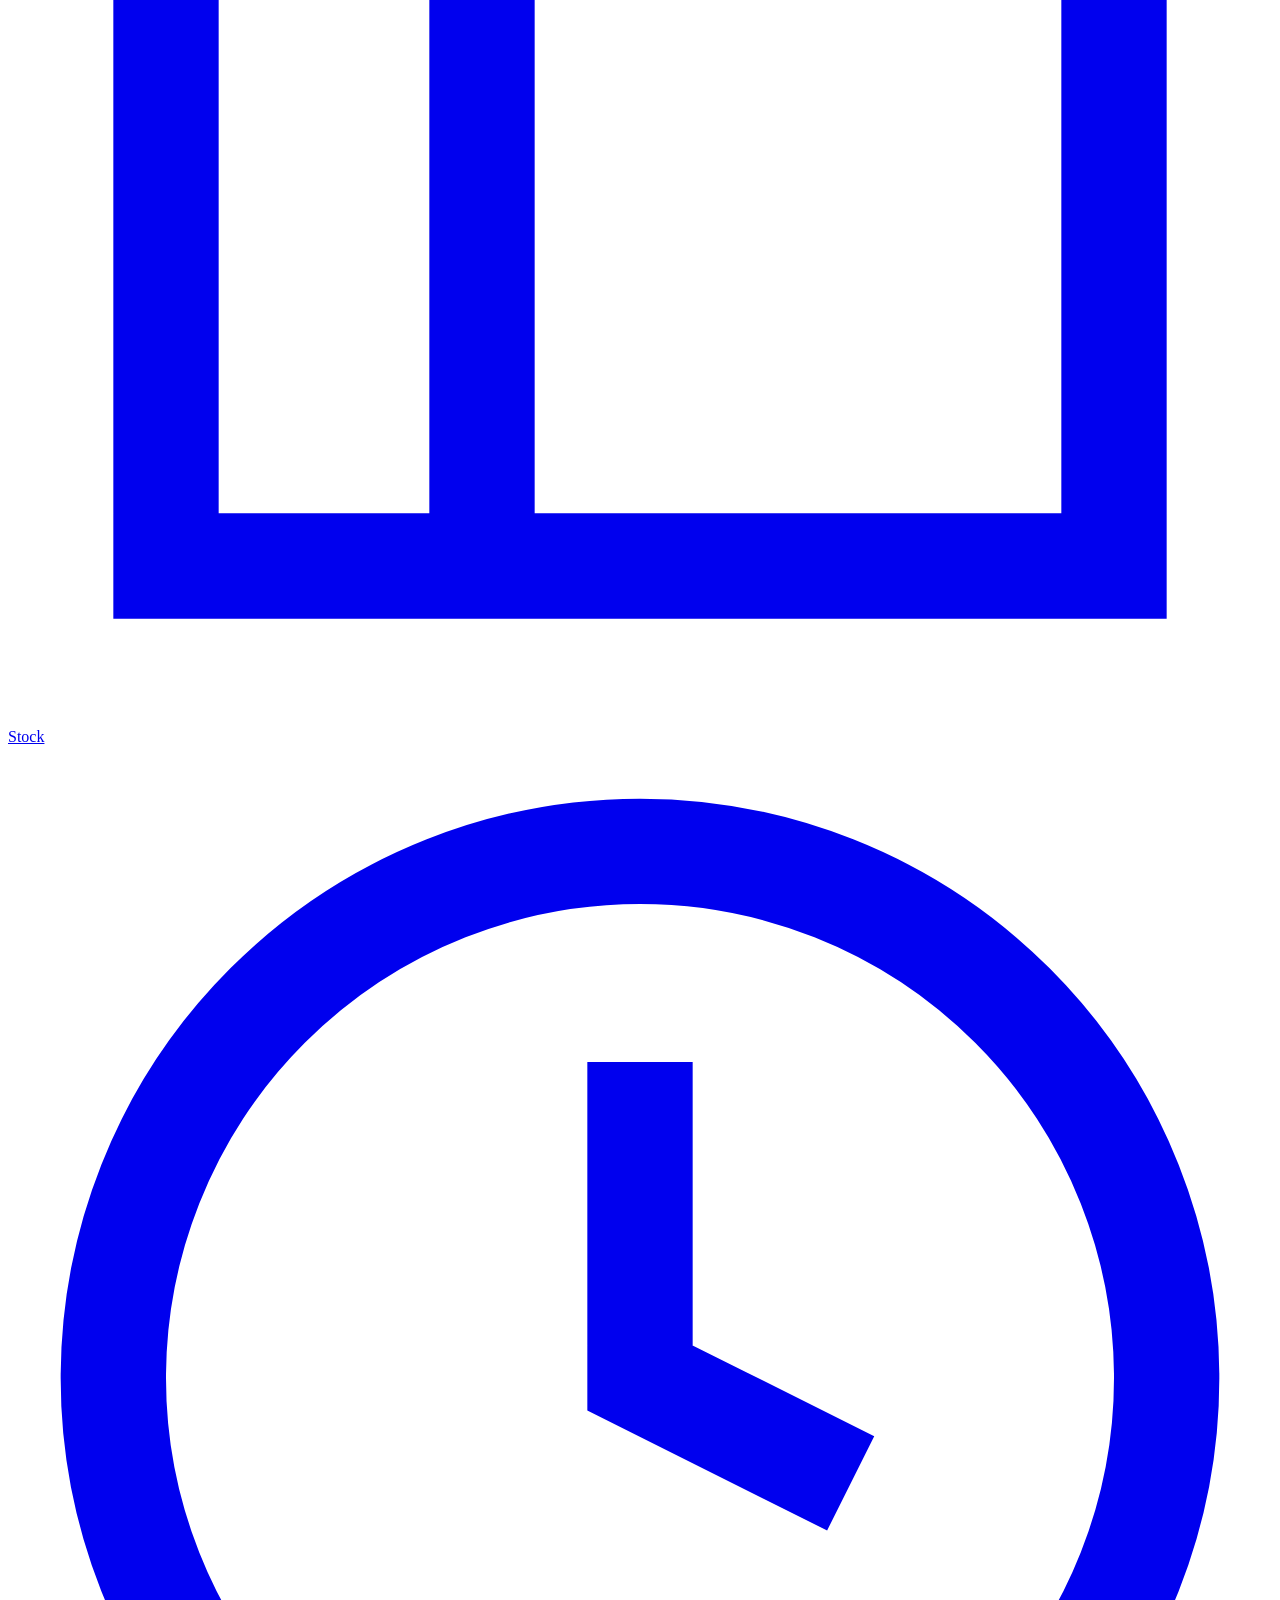
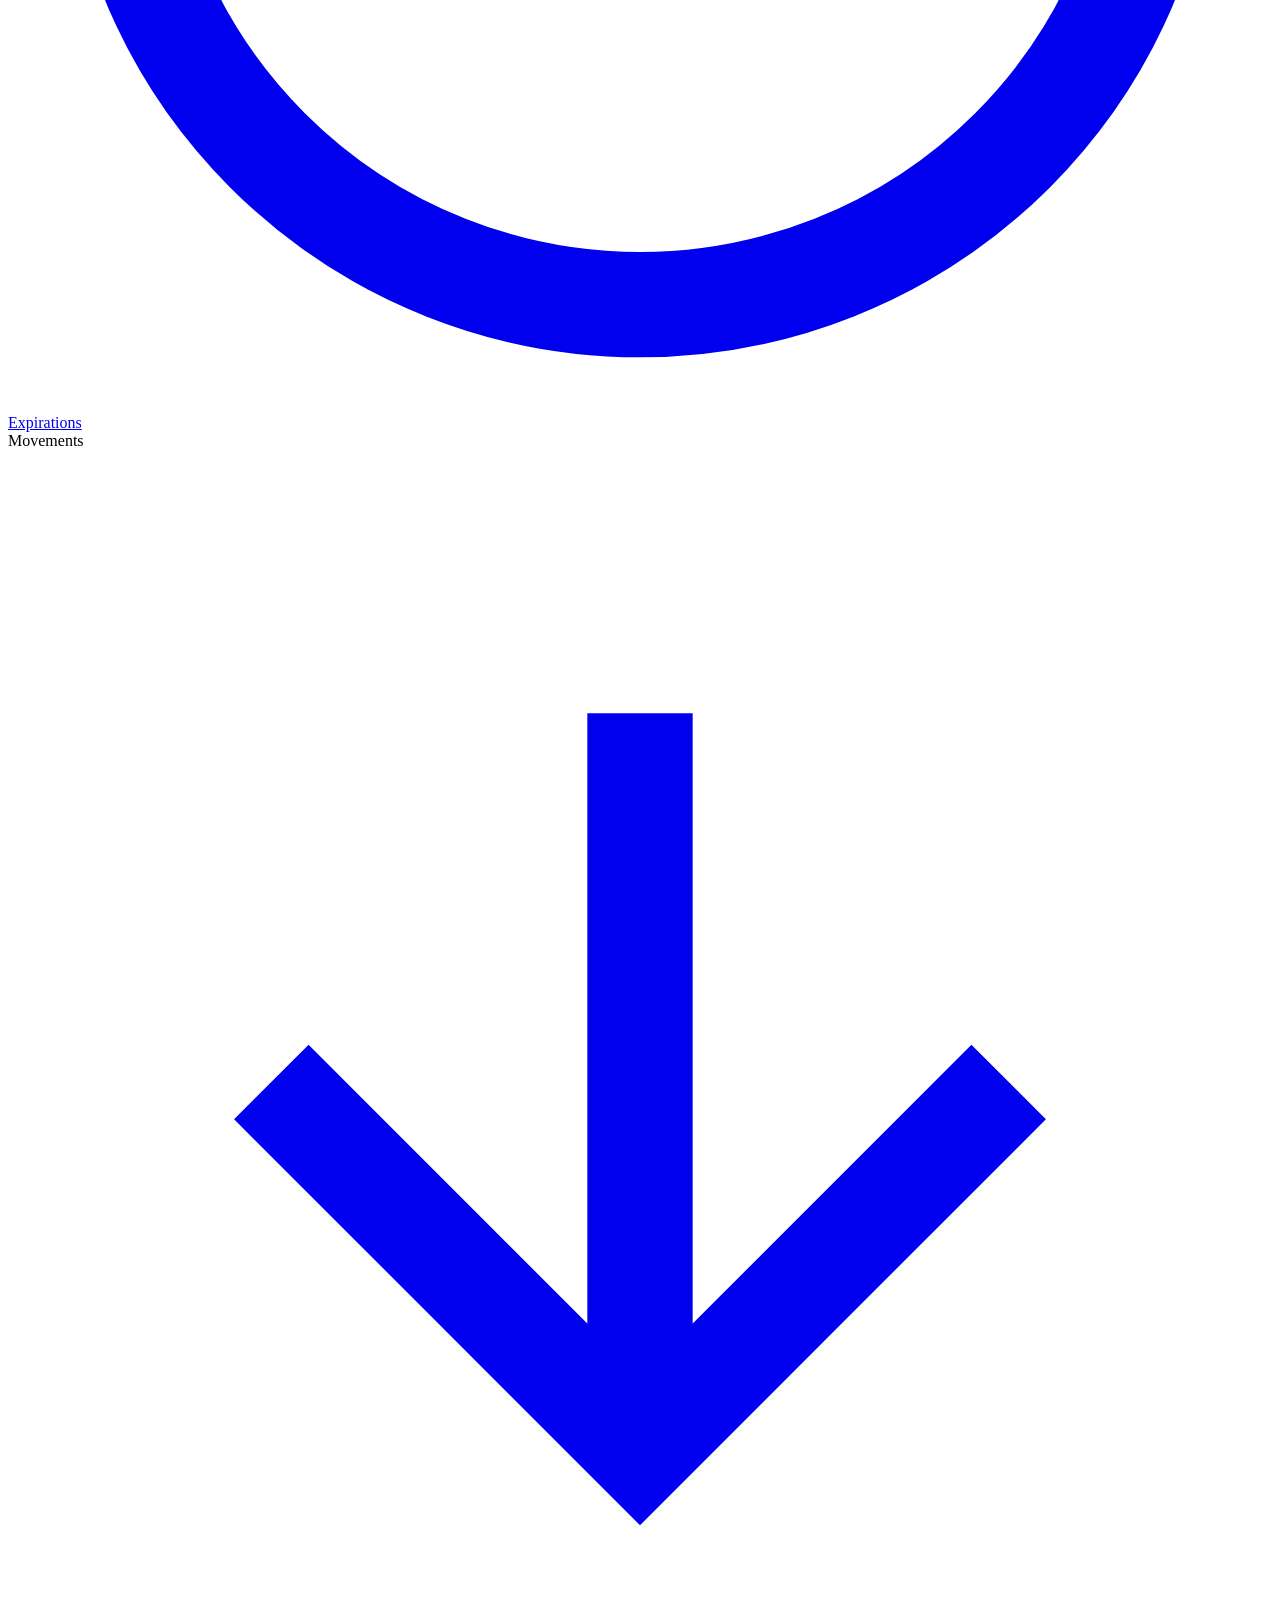
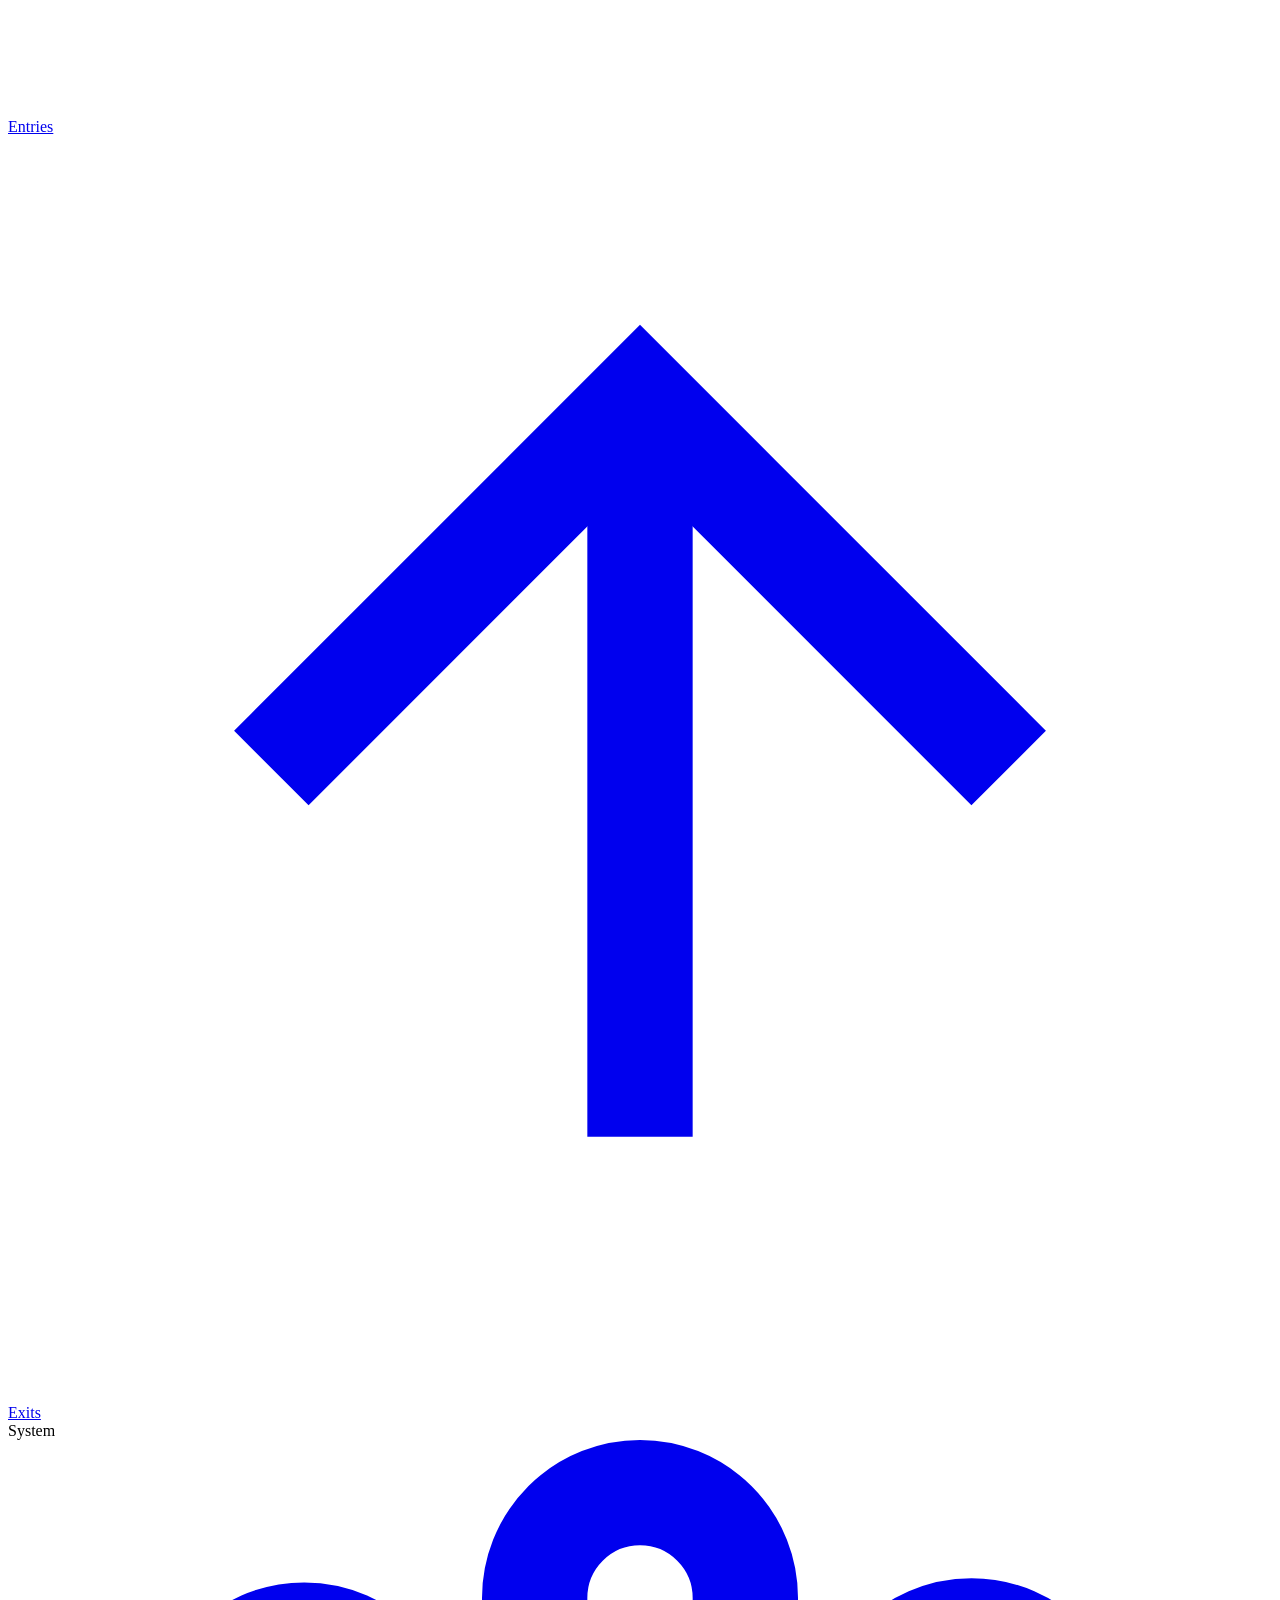
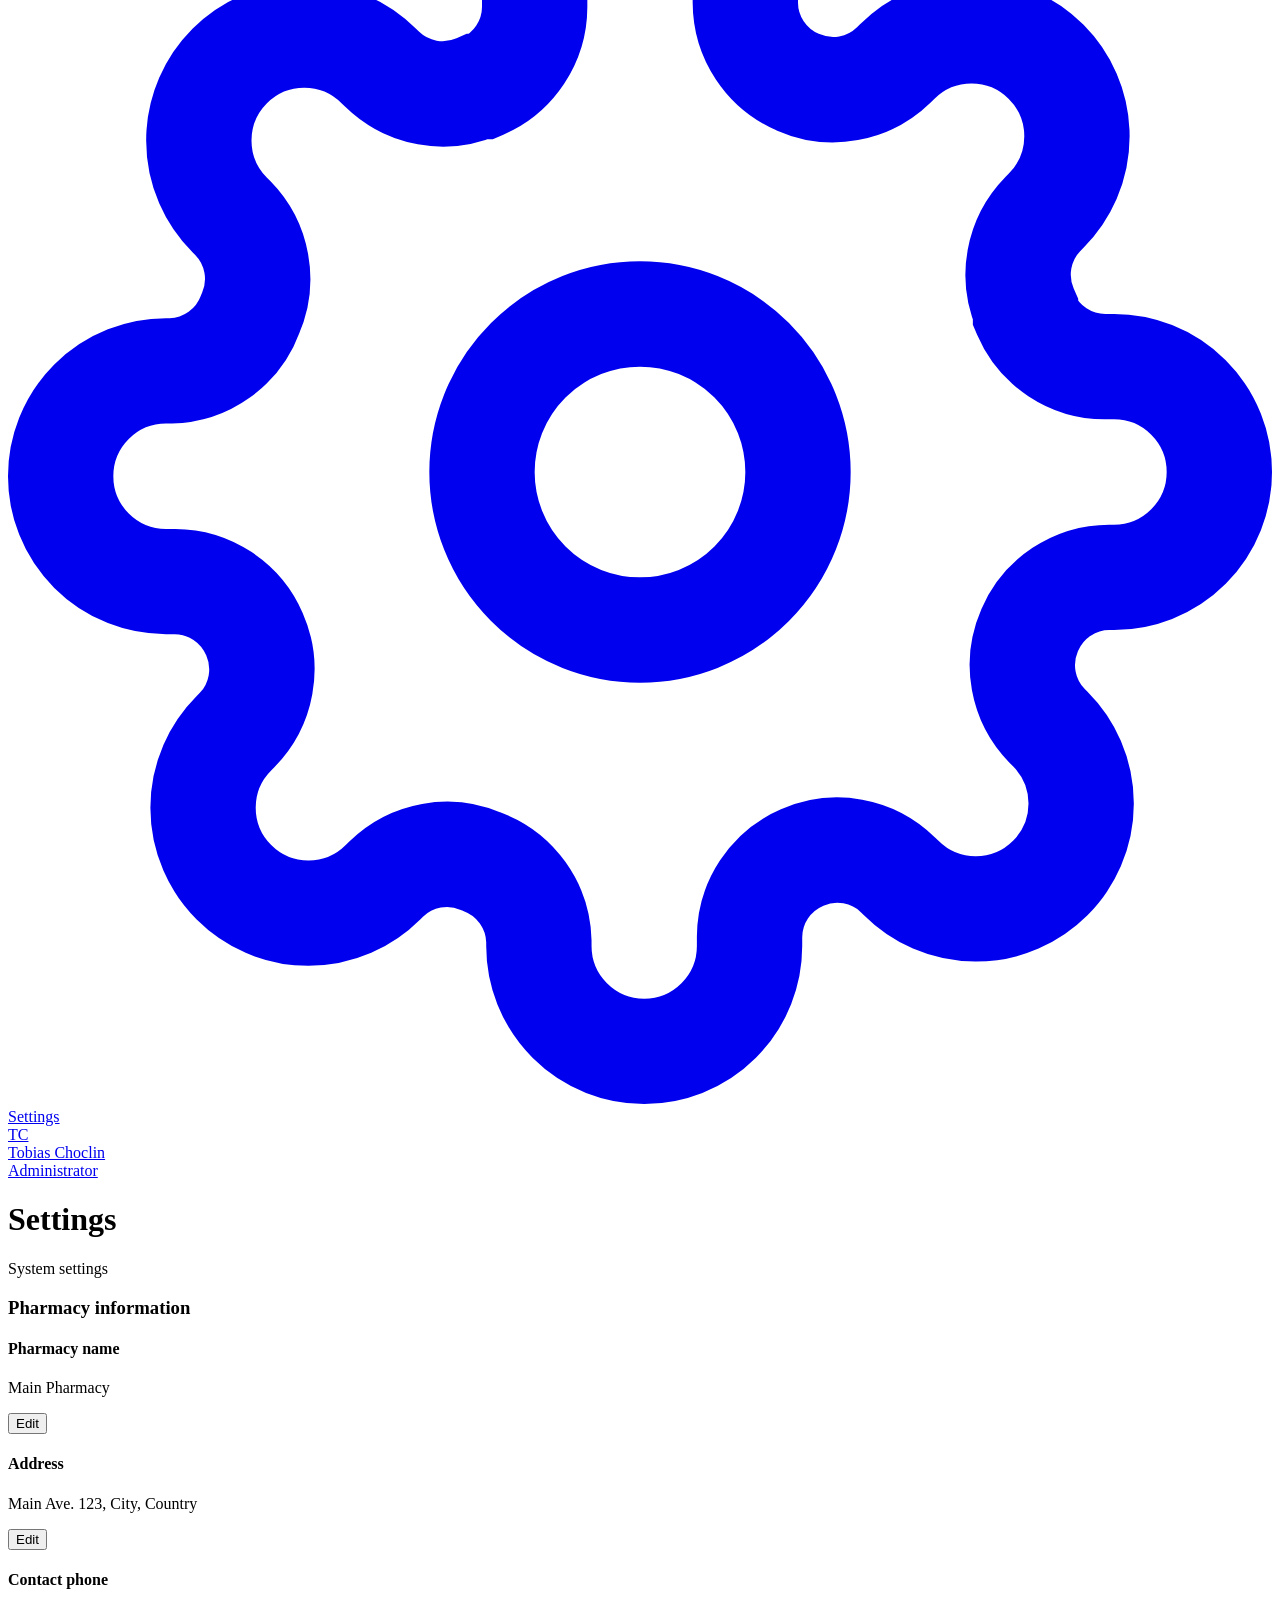
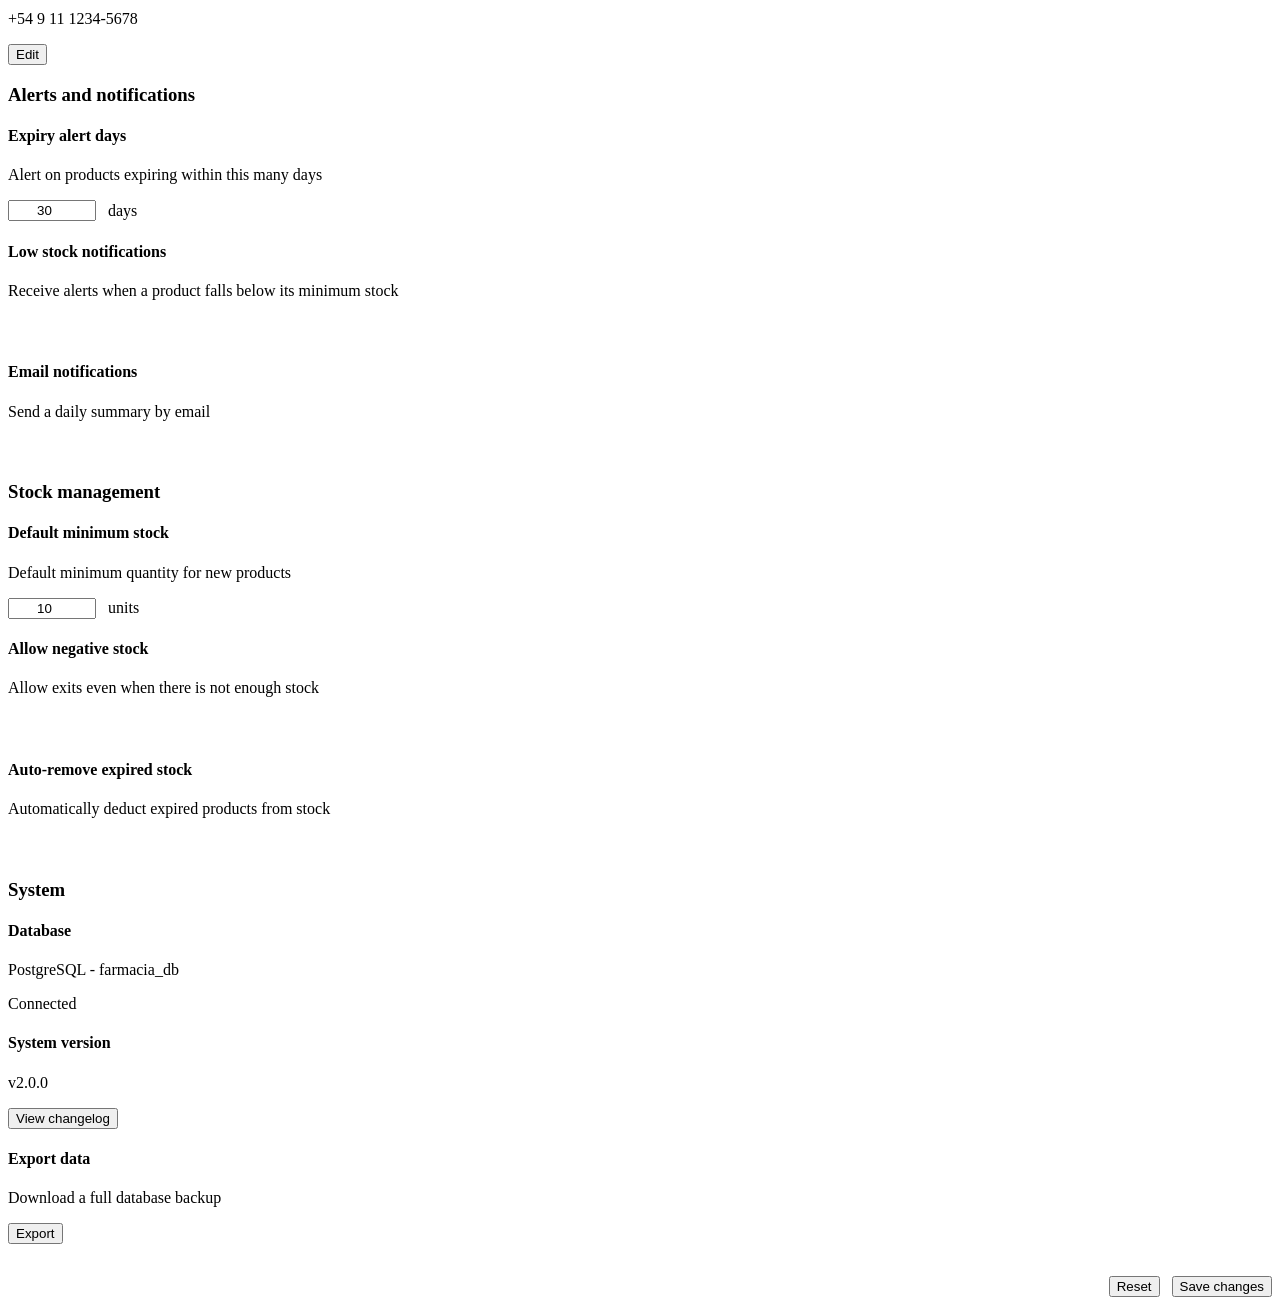
==== commit 48e86279: "Corrige i18n, selector de idioma fijo y agrega casos de alerta demo - Selector de idioma en flujo no" ====
--- a/farmacia-web/src/main/resources/templates/configuracion.html
+++ b/farmacia-web/src/main/resources/templates/configuracion.html
@@ -101,7 +101,7 @@
         <!-- Contenido Principal -->
         <main class="main-wrapper">
             <!-- Language Selector -->
-            <div style="position: fixed; top: 20px; right: 280px; z-index: 100;">
+            <div class="lang-bar">
                 <div th:replace="~{language-selector :: language-selector}"></div>
             </div>
 
@@ -114,53 +114,53 @@
                 <div class="settings-grid">
                     <!-- Información General -->
                     <div class="settings-section">
-                        <h3 class="settings-section-title">Información de la Farmacia</h3>
-
-                        <div class="settings-item">
-                            <div class="settings-item-info">
-                                <h4>Nombre de la Farmacia</h4>
-                                <p>Farmacia Principal</p>
-                            </div>
-                            <button class="button secondary small" onclick="editarNombre()">Editar</button>
-                        </div>
-
-                        <div class="settings-item">
-                            <div class="settings-item-info">
-                                <h4>Dirección</h4>
-                                <p>Av. Principal 123, Ciudad, País</p>
-                            </div>
-                            <button class="button secondary small" onclick="editarDireccion()">Editar</button>
-                        </div>
-
-                        <div class="settings-item">
-                            <div class="settings-item-info">
-                                <h4>Teléfono de Contacto</h4>
+                        <h3 class="settings-section-title" th:text="#{config.section.pharmacy}">Pharmacy information</h3>
+
+                        <div class="settings-item">
+                            <div class="settings-item-info">
+                                <h4 th:text="#{config.pharmacy.name}">Pharmacy name</h4>
+                                <p th:text="#{config.pharmacy.name.value}">Main Pharmacy</p>
+                            </div>
+                            <button class="button secondary small" onclick="editarNombre()" th:text="#{common.edit}">Edit</button>
+                        </div>
+
+                        <div class="settings-item">
+                            <div class="settings-item-info">
+                                <h4 th:text="#{config.pharmacy.address}">Address</h4>
+                                <p th:text="#{config.pharmacy.address.value}">Main Ave. 123, City, Country</p>
+                            </div>
+                            <button class="button secondary small" onclick="editarDireccion()" th:text="#{common.edit}">Edit</button>
+                        </div>
+
+                        <div class="settings-item">
+                            <div class="settings-item-info">
+                                <h4 th:text="#{config.pharmacy.phone}">Contact phone</h4>
                                 <p>+54 9 11 1234-5678</p>
                             </div>
-                            <button class="button secondary small" onclick="editarTelefono()">Editar</button>
+                            <button class="button secondary small" onclick="editarTelefono()" th:text="#{common.edit}">Edit</button>
                         </div>
                     </div>
 
                     <!-- Alertas y Notificaciones -->
                     <div class="settings-section">
-                        <h3 class="settings-section-title">Alertas y Notificaciones</h3>
-
-                        <div class="settings-item">
-                            <div class="settings-item-info">
-                                <h4>Días de Alerta de Vencimiento</h4>
-                                <p>Alertar productos que vencen en los próximos días</p>
+                        <h3 class="settings-section-title" th:text="#{config.section.alerts}">Alerts and notifications</h3>
+
+                        <div class="settings-item">
+                            <div class="settings-item-info">
+                                <h4 th:text="#{config.expiry.days}">Expiry alert days</h4>
+                                <p th:text="#{config.expiry.days.desc}">Alert on products expiring within this many days</p>
                             </div>
                             <div style="display: flex; align-items: center; gap: 12px;">
                                 <input type="number" id="diasVencimiento" value="30" min="1" max="365"
                                        style="width: 80px; text-align: center;">
-                                <span style="color: var(--text-secondary);">días</span>
-                            </div>
-                        </div>
-
-                        <div class="settings-item">
-                            <div class="settings-item-info">
-                                <h4>Notificaciones de Stock Bajo</h4>
-                                <p>Recibir alertas cuando un producto esté por debajo del stock mínimo</p>
+                                <span style="color: var(--text-secondary);" th:text="#{common.days}">days</span>
+                            </div>
+                        </div>
+
+                        <div class="settings-item">
+                            <div class="settings-item-info">
+                                <h4 th:text="#{config.notif.low.stock}">Low stock notifications</h4>
+                                <p th:text="#{config.notif.low.stock.desc}">Receive alerts when a product falls below its minimum stock</p>
                             </div>
                             <label class="toggle-switch">
                                 <input type="checkbox" id="notifStockBajo" checked>
@@ -170,8 +170,8 @@
 
                         <div class="settings-item">
                             <div class="settings-item-info">
-                                <h4>Notificaciones por Email</h4>
-                                <p>Enviar resumen diario por correo electrónico</p>
+                                <h4 th:text="#{config.notif.email}">Email notifications</h4>
+                                <p th:text="#{config.notif.email.desc}">Send a daily summary by email</p>
                             </div>
                             <label class="toggle-switch">
                                 <input type="checkbox" id="notifEmail">
@@ -182,24 +182,24 @@
 
                     <!-- Stock y Productos -->
                     <div class="settings-section">
-                        <h3 class="settings-section-title">Gestión de Stock</h3>
-
-                        <div class="settings-item">
-                            <div class="settings-item-info">
-                                <h4>Stock Mínimo por Defecto</h4>
-                                <p>Cantidad mínima predeterminada para nuevos productos</p>
+                        <h3 class="settings-section-title" th:text="#{config.section.stock}">Stock management</h3>
+
+                        <div class="settings-item">
+                            <div class="settings-item-info">
+                                <h4 th:text="#{config.stock.min.default}">Default minimum stock</h4>
+                                <p th:text="#{config.stock.min.default.desc}">Default minimum quantity for new products</p>
                             </div>
                             <div style="display: flex; align-items: center; gap: 12px;">
                                 <input type="number" id="stockMinimo" value="10" min="0"
                                        style="width: 80px; text-align: center;">
-                                <span style="color: var(--text-secondary);">unidades</span>
-                            </div>
-                        </div>
-
-                        <div class="settings-item">
-                            <div class="settings-item-info">
-                                <h4>Permitir Stock Negativo</h4>
-                                <p>Permitir registrar salidas aunque no haya stock suficiente</p>
+                                <span style="color: var(--text-secondary);" th:text="#{config.units}">units</span>
+                            </div>
+                        </div>
+
+                        <div class="settings-item">
+                            <div class="settings-item-info">
+                                <h4 th:text="#{config.stock.negative}">Allow negative stock</h4>
+                                <p th:text="#{config.stock.negative.desc}">Allow exits even when there is not enough stock</p>
                             </div>
                             <label class="toggle-switch">
                                 <input type="checkbox" id="stockNegativo">
@@ -209,8 +209,8 @@
 
                         <div class="settings-item">
                             <div class="settings-item-info">
-                                <h4>Auto-descuento por Vencimiento</h4>
-                                <p>Descontar automáticamente productos vencidos del stock</p>
+                                <h4 th:text="#{config.auto.expiry}">Auto-remove expired stock</h4>
+                                <p th:text="#{config.auto.expiry.desc}">Automatically deduct expired products from stock</p>
                             </div>
                             <label class="toggle-switch">
                                 <input type="checkbox" id="autoDescuento" checked>
@@ -221,38 +221,38 @@
 
                     <!-- Sistema -->
                     <div class="settings-section">
-                        <h3 class="settings-section-title">Sistema</h3>
-
-                        <div class="settings-item">
-                            <div class="settings-item-info">
-                                <h4>Base de Datos</h4>
+                        <h3 class="settings-section-title" th:text="#{config.section.system}">System</h3>
+
+                        <div class="settings-item">
+                            <div class="settings-item-info">
+                                <h4 th:text="#{config.db}">Database</h4>
                                 <p>PostgreSQL - farmacia_db</p>
                             </div>
-                            <span class="badge success">Conectada</span>
-                        </div>
-
-                        <div class="settings-item">
-                            <div class="settings-item-info">
-                                <h4>Versión del Sistema</h4>
+                            <span class="badge success" th:text="#{config.db.connected}">Connected</span>
+                        </div>
+
+                        <div class="settings-item">
+                            <div class="settings-item-info">
+                                <h4 th:text="#{config.version}">System version</h4>
                                 <p>v2.0.0</p>
                             </div>
-                            <button class="button secondary small">Ver Novedades</button>
-                        </div>
-
-                        <div class="settings-item">
-                            <div class="settings-item-info">
-                                <h4>Exportar Datos</h4>
-                                <p>Descargar backup completo de la base de datos</p>
-                            </div>
-                            <button class="button secondary small" onclick="exportarDatos()">Exportar</button>
+                            <button class="button secondary small" th:text="#{config.version.news}">View changelog</button>
+                        </div>
+
+                        <div class="settings-item">
+                            <div class="settings-item-info">
+                                <h4 th:text="#{config.export}">Export data</h4>
+                                <p th:text="#{config.export.desc}">Download a full database backup</p>
+                            </div>
+                            <button class="button secondary small" onclick="exportarDatos()" th:text="#{config.export.button}">Export</button>
                         </div>
                     </div>
                 </div>
 
                 <!-- Botones de acción -->
                 <div style="margin-top: 32px; display: flex; gap: 12px; justify-content: flex-end;">
-                    <button class="button ghost" onclick="resetConfig()">Restablecer</button>
-                    <button class="button" onclick="guardarConfiguracion()">Guardar Cambios</button>
+                    <button class="button ghost" onclick="resetConfig()" th:text="#{config.button.reset}">Reset</button>
+                    <button class="button" onclick="guardarConfiguracion()" th:text="#{config.button.save}">Save changes</button>
                 </div>
             </div>
         </main>
@@ -306,33 +306,48 @@
         }
     </style>
 
-    <script>
+    <script th:inline="javascript">
+        const MSG = {
+            promptName: /*[[#{config.prompt.name}]]*/ 'Enter the pharmacy name:',
+            pharmacyName: /*[[#{config.pharmacy.name.value}]]*/ 'Main Pharmacy',
+            promptAddress: /*[[#{config.prompt.address}]]*/ 'Enter the address:',
+            addressValue: /*[[#{config.pharmacy.address.value}]]*/ 'Main Ave. 123, City, Country',
+            promptPhone: /*[[#{config.prompt.phone}]]*/ 'Enter the phone number:',
+            phoneValue: /*[[#{config.phone.value}]]*/ '+54 9 11 1234-5678',
+            nameUpdated: /*[[#{config.updated.name}]]*/ 'Name updated',
+            addressUpdated: /*[[#{config.updated.address}]]*/ 'Address updated',
+            phoneUpdated: /*[[#{config.updated.phone}]]*/ 'Phone updated',
+            exportStarted: /*[[#{config.export.started}]]*/ 'Starting data export...',
+            saved: /*[[#{config.saved}]]*/ 'Settings saved successfully',
+            confirmReset: /*[[#{config.confirm.reset}]]*/ 'Are you sure you want to reset the settings to their defaults?',
+            resetDone: /*[[#{config.reset.done}]]*/ 'Settings reset'
+        };
         function editarNombre() {
-            const nombre = prompt('Ingrese el nombre de la farmacia:', 'Farmacia Principal');
+            const nombre = prompt(MSG.promptName, MSG.pharmacyName);
             if (nombre) {
                 console.log('Nuevo nombre:', nombre);
-                alert('Nombre actualizado');
+                alert(MSG.nameUpdated);
             }
         }
 
         function editarDireccion() {
-            const direccion = prompt('Ingrese la dirección:', 'Av. Principal 123, Ciudad, País');
+            const direccion = prompt(MSG.promptAddress, MSG.addressValue);
             if (direccion) {
                 console.log('Nueva dirección:', direccion);
-                alert('Dirección actualizada');
+                alert(MSG.addressUpdated);
             }
         }
 
         function editarTelefono() {
-            const telefono = prompt('Ingrese el teléfono:', '+54 9 11 1234-5678');
+            const telefono = prompt(MSG.promptPhone, MSG.phoneValue);
             if (telefono) {
                 console.log('Nuevo teléfono:', telefono);
-                alert('Teléfono actualizado');
+                alert(MSG.phoneUpdated);
             }
         }
 
         function exportarDatos() {
-            alert('Iniciando exportación de datos...');
+            alert(MSG.exportStarted);
             console.log('Exportando datos');
         }
 
@@ -347,18 +362,18 @@
             };
 
             console.log('Guardando configuración:', config);
-            alert('Configuración guardada correctamente');
+            alert(MSG.saved);
         }
 
         function resetConfig() {
-            if (confirm('¿Está seguro de restablecer la configuración a valores predeterminados?')) {
+            if (confirm(MSG.confirmReset)) {
                 document.getElementById('diasVencimiento').value = 30;
                 document.getElementById('notifStockBajo').checked = true;
                 document.getElementById('notifEmail').checked = false;
                 document.getElementById('stockMinimo').value = 10;
                 document.getElementById('stockNegativo').checked = false;
                 document.getElementById('autoDescuento').checked = true;
-                alert('Configuración restablecida');
+                alert(MSG.resetDone);
             }
         }
     </script>
